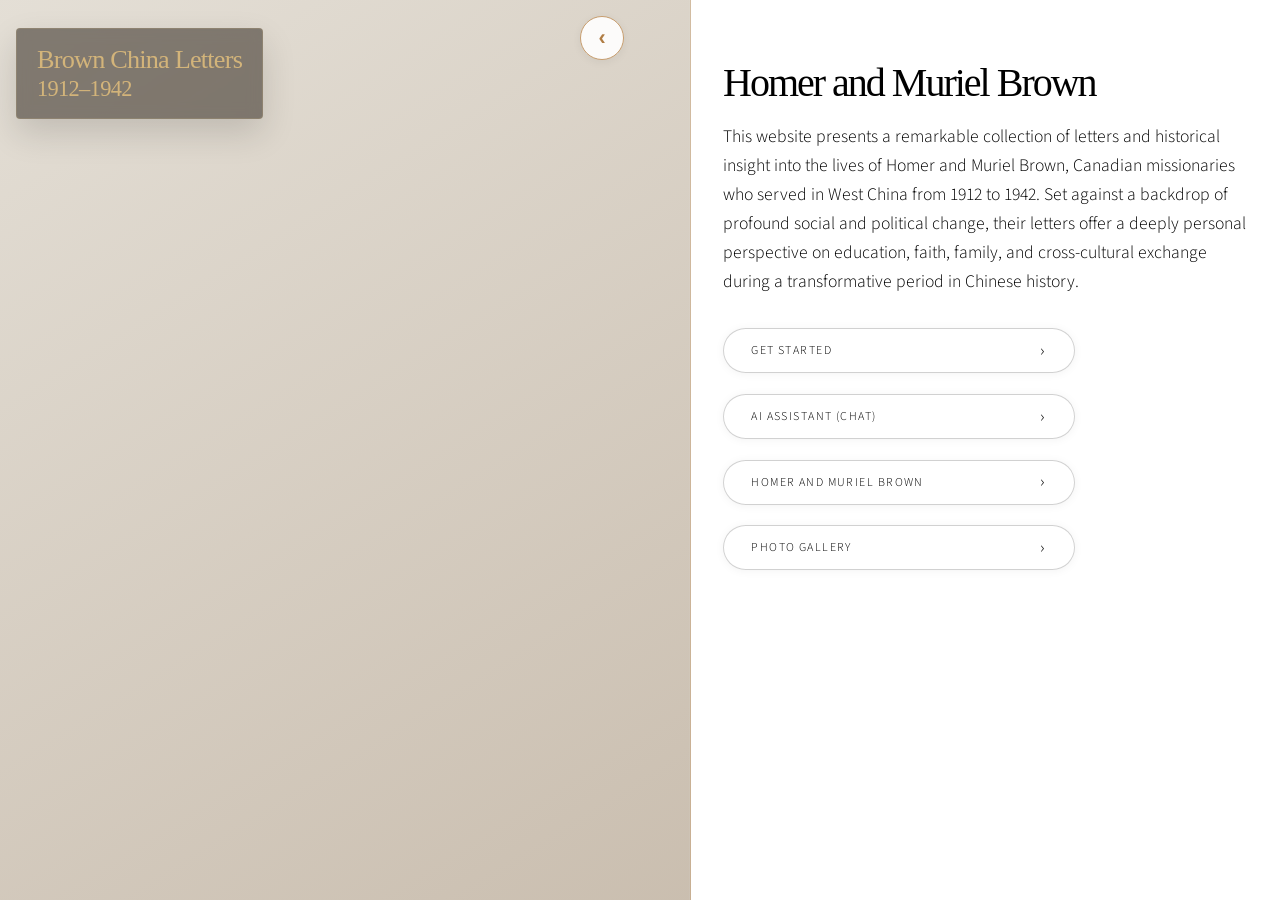
==== index.html @ e1f7e4e5 "Initial site layout and chat updates" ====
<!DOCTYPE HTML>
<!--
	Story by HTML5 UP
	html5up.net | @ajlkn
	Free for personal and commercial use under the CCA 3.0 license (html5up.net/license)
-->
<html>
	<head>
		<title>Story by HTML5 UP</title>
		<meta charset="utf-8" />
		<meta name="viewport" content="width=device-width, initial-scale=1, user-scalable=no" />
		<link rel="stylesheet" href="assets/css/main.css" />
		<noscript><link rel="stylesheet" href="assets/css/noscript.css" /></noscript>
	</head>
	<body class="is-preload shell-layout">

		<button type="button" class="shell-video-toggle" id="toggle-video-column" aria-expanded="true" title="Hide video panel" aria-label="Hide video panel">
			<span class="chevron" aria-hidden="true"></span>
		</button>

		<!-- Wrapper -->
			<div id="wrapper" class="divided">

				<!-- One: left = fixed video; right = iframe loads pages/*.html -->
					<section class="banner style1 orient-right content-align-left image-position-center fullscreen onload-image-fade-in onload-content-fade-right">
						<div class="content content-with-frame">
							<iframe
								class="content-pane"
								name="site-content"
								id="site-content"
								src="pages/story.html"
								title="Main content"
							></iframe>
						</div>
						<div class="image">
							<div class="hero-title-overlay" aria-label="Brown China Letters, 1912–1942">
								<div class="hero-title-line hero-title-line-1">Brown China Letters</div>
								<div class="hero-title-line hero-title-line-2">1912–1942</div>
							</div>
							<!-- Seamless loop: crossfade between two synced videos -->
							<video id="hero-banner-video-a" class="hero-banner-video is-active" preload="auto" autoplay muted playsinline webkit-playsinline poster="images/placeholder.svg" aria-label="Family photo animation">
								<source src="Smooth_Loop_Video_Generated.mp4" type="video/mp4" />
							</video>
							<video id="hero-banner-video-b" class="hero-banner-video" preload="auto" autoplay muted playsinline webkit-playsinline poster="images/placeholder.svg" aria-hidden="true" tabindex="-1">
								<source src="Smooth_Loop_Video_Generated.mp4" type="video/mp4" />
							</video>
						</div>
					</section>

			</div>

		<!-- Scripts -->
			<script src="assets/js/jquery.min.js"></script>
			<script src="assets/js/jquery.scrollex.min.js"></script>
			<script src="assets/js/jquery.scrolly.min.js"></script>
			<script src="assets/js/browser.min.js"></script>
			<script src="assets/js/breakpoints.min.js"></script>
			<script src="assets/js/util.js"></script>
			<script src="assets/js/main.js"></script>
			<script>
				(function () {
					var a = document.getElementById('hero-banner-video-a');
					var b = document.getElementById('hero-banner-video-b');
					if (!a || !b) return;

					a.muted = true;
					b.muted = true;

					// Crossfade window (seconds). Increase for softer blend.
					var XFADE = 0.85;
					var active = a;
					var standby = b;
					var swapping = false;

					function safePlay(v) {
						var p = v.play();
						if (p && typeof p.catch === 'function') p.catch(function () {});
					}

					function setActive(v) {
						a.classList.toggle('is-active', v === a);
						b.classList.toggle('is-active', v === b);
					}

					function maybeSwap() {
						if (swapping) return;
						if (!active.duration || !isFinite(active.duration)) return;
						var remaining = active.duration - active.currentTime;
						if (remaining > XFADE) return;

						swapping = true;

						// Start standby from 0 and fade it in over the end.
						try { standby.currentTime = 0; } catch (e) {}
						setActive(standby);
						safePlay(standby);

						// After crossfade, pause/reset old one and swap references.
						window.setTimeout(function () {
							try { active.pause(); } catch (e) {}
							try { active.currentTime = 0; } catch (e) {}
							var tmp = active;
							active = standby;
							standby = tmp;
							swapping = false;
						}, Math.max(0, XFADE * 1000));
					}

					function start() {
						// Ensure initial state
						setActive(active);
						safePlay(active);
					}

					active.addEventListener('timeupdate', maybeSwap);
					standby.addEventListener('timeupdate', maybeSwap);
					active.addEventListener('ended', maybeSwap);

					a.addEventListener('loadeddata', start);
					b.addEventListener('loadeddata', start);
					window.addEventListener('load', function () {
						window.setTimeout(start, 150);
					});
				})();

				(function () {
					var body = document.body;
					var btn = document.getElementById('toggle-video-column');
					if (!btn || !body.classList.contains('shell-layout')) return;

					function setCollapsed(collapsed) {
						body.classList.toggle('shell-video-collapsed', collapsed);
						btn.setAttribute('aria-expanded', collapsed ? 'false' : 'true');
						btn.title = collapsed ? 'Show video panel' : 'Hide video panel';
						btn.setAttribute('aria-label', btn.title);
						try {
							sessionStorage.setItem('shellVideoCollapsed', collapsed ? '1' : '0');
						} catch (e) {}
						var a = document.getElementById('hero-banner-video-a');
						var b = document.getElementById('hero-banner-video-b');
						if (collapsed) {
							if (a) a.pause();
							if (b) b.pause();
						} else {
							if (a) { var pa = a.play(); if (pa && typeof pa.catch === 'function') pa.catch(function () {}); }
							if (b) { var pb = b.play(); if (pb && typeof pb.catch === 'function') pb.catch(function () {}); }
						}
					}

					btn.addEventListener('click', function () {
						setCollapsed(!body.classList.contains('shell-video-collapsed'));
					});

					try {
						if (sessionStorage.getItem('shellVideoCollapsed') === '1') {
							setCollapsed(true);
						}
					} catch (e) {}
				})();
			</script>

	</body>
</html>
---- assets/css/main.css ----
@import url(fontawesome-all.min.css);
@import url("https://fonts.googleapis.com/css?family=Source+Sans+Pro:300,300i,400,400i");

/*
	Story by HTML5 UP
	html5up.net | @ajlkn
	Free for personal and commercial use under the CCA 3.0 license (html5up.net/license)
*/

html, body, div, span, applet, object,
iframe, h1, h2, h3, h4, h5, h6, p, blockquote,
pre, a, abbr, acronym, address, big, cite,
code, del, dfn, em, img, ins, kbd, q, s, samp,
small, strike, strong, sub, sup, tt, var, b,
u, i, center, dl, dt, dd, ol, ul, li, fieldset,
form, label, legend, table, caption, tbody,
tfoot, thead, tr, th, td, article, aside,
canvas, details, embed, figure, figcaption,
footer, header, hgroup, menu, nav, output, ruby,
section, summary, time, mark, audio, video {
	margin: 0;
	padding: 0;
	border: 0;
	font-size: 100%;
	font: inherit;
	vertical-align: baseline;}

article, aside, details, figcaption, figure,
footer, header, hgroup, menu, nav, section {
	display: block;}

body {
	line-height: 1;
}

ol, ul {
	list-style: none;
}

blockquote, q {
	quotes: none;
}

	blockquote:before, blockquote:after, q:before, q:after {
		content: '';
		content: none;
	}

table {
	border-collapse: collapse;
	border-spacing: 0;
}

body {
	-webkit-text-size-adjust: none;
}

mark {
	background-color: transparent;
	color: inherit;
}

input::-moz-focus-inner {
	border: 0;
	padding: 0;
}

input, select, textarea {
	-moz-appearance: none;
	-webkit-appearance: none;
	-ms-appearance: none;
	appearance: none;
}

/* Basic */

	@-ms-viewport {
		width: device-width;
	}

	body {
		-ms-overflow-style: scrollbar;
	}

	@media screen and (max-width: 480px) {

		html, body {
			min-width: 320px;
		}

	}

	html {
		box-sizing: border-box;
	}

	*, *:before, *:after {
		box-sizing: inherit;
	}

	body {
		background: #ffffff;
	}

		body.is-preload *, body.is-preload *:before, body.is-preload *:after {
			-moz-animation: none !important;
			-webkit-animation: none !important;
			-ms-animation: none !important;
			animation: none !important;
			-moz-transition: none !important;
			-webkit-transition: none !important;
			-ms-transition: none !important;
			transition: none !important;
		}

/* Type */

	html {
		font-size: 18pt;
	}

		@media screen and (max-width: 1680px) {

			html {
				font-size: 14pt;
			}

		}

		@media screen and (max-width: 1280px) {

			html {
				font-size: 12pt;
			}

		}

		@media screen and (max-width: 736px) {

			html {
				font-size: 11pt;
			}

		}

		@media screen and (max-width: 360px) {

			html {
				font-size: 10pt;
			}

		}

	body {
		background-color: #ffffff;
		color: #000000;
	}

	body, input, select, textarea {
		font-family: "Source Sans Pro", Helvetica, sans-serif;
		font-size: 1rem;
		font-weight: 300;
		line-height: 1.65;
	}

	a {
		-moz-transition: color 0.2s ease-in-out;
		-webkit-transition: color 0.2s ease-in-out;
		-ms-transition: color 0.2s ease-in-out;
		transition: color 0.2s ease-in-out;
		text-decoration: underline;
	}

		a:hover {
			text-decoration: none;
		}

	strong, b {
		font-weight: 400;
	}

	em, i {
		font-style: italic;
	}

	p {
		margin: 0 0 2rem 0;
	}

		p.major {
			font-size: 1.25rem;
		}

	h1, h2, h3, h4, h5, h6 {
		font-weight: 300;
		line-height: 1.375;
		letter-spacing: -0.05em;
		margin: 0 0 1rem 0;
	}

		h1 a, h2 a, h3 a, h4 a, h5 a, h6 a {
			color: inherit;
			text-decoration: none;
		}

	h1 {
		font-size: 3.5rem;
		line-height: 1.2;
	}

	h2 {
		font-size: 2.25rem;
	}

	h3 {
		font-size: 1.5rem;
	}

	h4 {
		font-size: 1.1rem;
	}

	h5 {
		font-size: 0.9rem;
	}

	h6 {
		font-size: 0.7rem;
	}

	sub {
		font-size: 0.8rem;
		position: relative;
		top: 0.5rem;
	}

	sup {
		font-size: 0.8rem;
		position: relative;
		top: -0.5rem;
	}

	blockquote {
		border-left: solid 4px;
		font-style: italic;
		margin: 0 0 2rem 0;
		padding: 0.5rem 0 0.5rem 2rem;
	}

	code {
		border-radius: 4px;
		font-family: "Courier New", monospace;
		font-size: 0.9em;
		margin: 0 0.25rem;
		padding: 0.25rem 0.325rem;
	}

	pre {
		-webkit-overflow-scrolling: touch;
		font-family: "Courier New", monospace;
		font-size: 0.9em;
		margin: 0 0 2rem 0;
	}

		pre code {
			display: block;
			line-height: 1.5;
			padding: 0.75rem 1rem;
			overflow-x: auto;
		}

	hr {
		border: 0;
		border-bottom: solid 1px;
		margin: 2.5rem 0;
	}

		hr.major {
			margin: 3.5rem 0;
		}

	.align-left {
		text-align: left;
	}

	.align-center {
		text-align: center;
	}

	.align-right {
		text-align: right;
	}

	@media screen and (max-width: 736px) {

		p.major {
			font-size: 1.1rem;
		}

		h1 {
			font-size: 2.5rem;
		}

		h2 {
			font-size: 2rem;
		}

		h3 {
			font-size: 1.25rem;
		}

		h4 {
			font-size: 1rem;
		}

	}

	input, select, textarea {
		color: #000000;
	}

	a {
		color: #000000;
	}

		a:hover {
			color: #47D3E5;
		}

	strong, b {
		color: #000000;
	}

	h1, h2, h3, h4, h5, h6 {
		color: #000000;
	}

	blockquote {
		border-left-color: rgba(0, 0, 0, 0.2);
	}

	code {
		background: rgba(0, 0, 0, 0.05);
		border-color: rgba(0, 0, 0, 0.2);
	}

	hr {
		border-bottom-color: rgba(0, 0, 0, 0.2);
	}

/* Row */

	.row {
		display: flex;
		flex-wrap: wrap;
		box-sizing: border-box;
		align-items: stretch;
	}

		.row > * {
			box-sizing: border-box;
		}

		.row.gtr-uniform > * > :last-child {
			margin-bottom: 0;
		}

		.row.aln-left {
			justify-content: flex-start;
		}

		.row.aln-center {
			justify-content: center;
		}

		.row.aln-right {
			justify-content: flex-end;
		}

		.row.aln-top {
			align-items: flex-start;
		}

		.row.aln-middle {
			align-items: center;
		}

		.row.aln-bottom {
			align-items: flex-end;
		}

		.row > .imp {
			order: -1;
		}

		.row > .col-1 {
			width: 8.33333%;
		}

		.row > .off-1 {
			margin-left: 8.33333%;
		}

		.row > .col-2 {
			width: 16.66667%;
		}

		.row > .off-2 {
			margin-left: 16.66667%;
		}

		.row > .col-3 {
			width: 25%;
		}

		.row > .off-3 {
			margin-left: 25%;
		}

		.row > .col-4 {
			width: 33.33333%;
		}

		.row > .off-4 {
			margin-left: 33.33333%;
		}

		.row > .col-5 {
			width: 41.66667%;
		}

		.row > .off-5 {
			margin-left: 41.66667%;
		}

		.row > .col-6 {
			width: 50%;
		}

		.row > .off-6 {
			margin-left: 50%;
		}

		.row > .col-7 {
			width: 58.33333%;
		}

		.row > .off-7 {
			margin-left: 58.33333%;
		}

		.row > .col-8 {
			width: 66.66667%;
		}

		.row > .off-8 {
			margin-left: 66.66667%;
		}

		.row > .col-9 {
			width: 75%;
		}

		.row > .off-9 {
			margin-left: 75%;
		}

		.row > .col-10 {
			width: 83.33333%;
		}

		.row > .off-10 {
			margin-left: 83.33333%;
		}

		.row > .col-11 {
			width: 91.66667%;
		}

		.row > .off-11 {
			margin-left: 91.66667%;
		}

		.row > .col-12 {
			width: 100%;
		}

		.row > .off-12 {
			margin-left: 100%;
		}

		.row.gtr-0 {
			margin-top: 0;
			margin-left: 0rem;
		}

			.row.gtr-0 > * {
				padding: 0 0 0 0rem;
			}

			.row.gtr-0.gtr-uniform {
				margin-top: 0rem;
			}

				.row.gtr-0.gtr-uniform > * {
					padding-top: 0rem;
				}

		.row.gtr-25 {
			margin-top: 0;
			margin-left: -0.5rem;
		}

			.row.gtr-25 > * {
				padding: 0 0 0 0.5rem;
			}

			.row.gtr-25.gtr-uniform {
				margin-top: -0.5rem;
			}

				.row.gtr-25.gtr-uniform > * {
					padding-top: 0.5rem;
				}

		.row.gtr-50 {
			margin-top: 0;
			margin-left: -1rem;
		}

			.row.gtr-50 > * {
				padding: 0 0 0 1rem;
			}

			.row.gtr-50.gtr-uniform {
				margin-top: -1rem;
			}

				.row.gtr-50.gtr-uniform > * {
					padding-top: 1rem;
				}

		.row {
			margin-top: 0;
			margin-left: -2rem;
		}

			.row > * {
				padding: 0 0 0 2rem;
			}

			.row.gtr-uniform {
				margin-top: -2rem;
			}

				.row.gtr-uniform > * {
					padding-top: 2rem;
				}

		.row.gtr-150 {
			margin-top: 0;
			margin-left: -3rem;
		}

			.row.gtr-150 > * {
				padding: 0 0 0 3rem;
			}

			.row.gtr-150.gtr-uniform {
				margin-top: -3rem;
			}

				.row.gtr-150.gtr-uniform > * {
					padding-top: 3rem;
				}

		.row.gtr-200 {
			margin-top: 0;
			margin-left: -4rem;
		}

			.row.gtr-200 > * {
				padding: 0 0 0 4rem;
			}

			.row.gtr-200.gtr-uniform {
				margin-top: -4rem;
			}

				.row.gtr-200.gtr-uniform > * {
					padding-top: 4rem;
				}

		@media screen and (max-width: 1680px) {

			.row {
				display: flex;
				flex-wrap: wrap;
				box-sizing: border-box;
				align-items: stretch;
			}

				.row > * {
					box-sizing: border-box;
				}

				.row.gtr-uniform > * > :last-child {
					margin-bottom: 0;
				}

				.row.aln-left {
					justify-content: flex-start;
				}

				.row.aln-center {
					justify-content: center;
				}

				.row.aln-right {
					justify-content: flex-end;
				}

				.row.aln-top {
					align-items: flex-start;
				}

				.row.aln-middle {
					align-items: center;
				}

				.row.aln-bottom {
					align-items: flex-end;
				}

				.row > .imp-xlarge {
					order: -1;
				}

				.row > .col-1-xlarge {
					width: 8.33333%;
				}

				.row > .off-1-xlarge {
					margin-left: 8.33333%;
				}

				.row > .col-2-xlarge {
					width: 16.66667%;
				}

				.row > .off-2-xlarge {
					margin-left: 16.66667%;
				}

				.row > .col-3-xlarge {
					width: 25%;
				}

				.row > .off-3-xlarge {
					margin-left: 25%;
				}

				.row > .col-4-xlarge {
					width: 33.33333%;
				}

				.row > .off-4-xlarge {
					margin-left: 33.33333%;
				}

				.row > .col-5-xlarge {
					width: 41.66667%;
				}

				.row > .off-5-xlarge {
					margin-left: 41.66667%;
				}

				.row > .col-6-xlarge {
					width: 50%;
				}

				.row > .off-6-xlarge {
					margin-left: 50%;
				}

				.row > .col-7-xlarge {
					width: 58.33333%;
				}

				.row > .off-7-xlarge {
					margin-left: 58.33333%;
				}

				.row > .col-8-xlarge {
					width: 66.66667%;
				}

				.row > .off-8-xlarge {
					margin-left: 66.66667%;
				}

				.row > .col-9-xlarge {
					width: 75%;
				}

				.row > .off-9-xlarge {
					margin-left: 75%;
				}

				.row > .col-10-xlarge {
					width: 83.33333%;
				}

				.row > .off-10-xlarge {
					margin-left: 83.33333%;
				}

				.row > .col-11-xlarge {
					width: 91.66667%;
				}

				.row > .off-11-xlarge {
					margin-left: 91.66667%;
				}

				.row > .col-12-xlarge {
					width: 100%;
				}

				.row > .off-12-xlarge {
					margin-left: 100%;
				}

				.row.gtr-0 {
					margin-top: 0;
					margin-left: 0rem;
				}

					.row.gtr-0 > * {
						padding: 0 0 0 0rem;
					}

					.row.gtr-0.gtr-uniform {
						margin-top: 0rem;
					}

						.row.gtr-0.gtr-uniform > * {
							padding-top: 0rem;
						}

				.row.gtr-25 {
					margin-top: 0;
					margin-left: -0.5rem;
				}

					.row.gtr-25 > * {
						padding: 0 0 0 0.5rem;
					}

					.row.gtr-25.gtr-uniform {
						margin-top: -0.5rem;
					}

						.row.gtr-25.gtr-uniform > * {
							padding-top: 0.5rem;
						}

				.row.gtr-50 {
					margin-top: 0;
					margin-left: -1rem;
				}

					.row.gtr-50 > * {
						padding: 0 0 0 1rem;
					}

					.row.gtr-50.gtr-uniform {
						margin-top: -1rem;
					}

						.row.gtr-50.gtr-uniform > * {
							padding-top: 1rem;
						}

				.row {
					margin-top: 0;
					margin-left: -2rem;
				}

					.row > * {
						padding: 0 0 0 2rem;
					}

					.row.gtr-uniform {
						margin-top: -2rem;
					}

						.row.gtr-uniform > * {
							padding-top: 2rem;
						}

				.row.gtr-150 {
					margin-top: 0;
					margin-left: -3rem;
				}

					.row.gtr-150 > * {
						padding: 0 0 0 3rem;
					}

					.row.gtr-150.gtr-uniform {
						margin-top: -3rem;
					}

						.row.gtr-150.gtr-uniform > * {
							padding-top: 3rem;
						}

				.row.gtr-200 {
					margin-top: 0;
					margin-left: -4rem;
				}

					.row.gtr-200 > * {
						padding: 0 0 0 4rem;
					}

					.row.gtr-200.gtr-uniform {
						margin-top: -4rem;
					}

						.row.gtr-200.gtr-uniform > * {
							padding-top: 4rem;
						}

		}

		@media screen and (max-width: 1280px) {

			.row {
				display: flex;
				flex-wrap: wrap;
				box-sizing: border-box;
				align-items: stretch;
			}

				.row > * {
					box-sizing: border-box;
				}

				.row.gtr-uniform > * > :last-child {
					margin-bottom: 0;
				}

				.row.aln-left {
					justify-content: flex-start;
				}

				.row.aln-center {
					justify-content: center;
				}

				.row.aln-right {
					justify-content: flex-end;
				}

				.row.aln-top {
					align-items: flex-start;
				}

				.row.aln-middle {
					align-items: center;
				}

				.row.aln-bottom {
					align-items: flex-end;
				}

				.row > .imp-large {
					order: -1;
				}

				.row > .col-1-large {
					width: 8.33333%;
				}

				.row > .off-1-large {
					margin-left: 8.33333%;
				}

				.row > .col-2-large {
					width: 16.66667%;
				}

				.row > .off-2-large {
					margin-left: 16.66667%;
				}

				.row > .col-3-large {
					width: 25%;
				}

				.row > .off-3-large {
					margin-left: 25%;
				}

				.row > .col-4-large {
					width: 33.33333%;
				}

				.row > .off-4-large {
					margin-left: 33.33333%;
				}

				.row > .col-5-large {
					width: 41.66667%;
				}

				.row > .off-5-large {
					margin-left: 41.66667%;
				}

				.row > .col-6-large {
					width: 50%;
				}

				.row > .off-6-large {
					margin-left: 50%;
				}

				.row > .col-7-large {
					width: 58.33333%;
				}

				.row > .off-7-large {
					margin-left: 58.33333%;
				}

				.row > .col-8-large {
					width: 66.66667%;
				}

				.row > .off-8-large {
					margin-left: 66.66667%;
				}

				.row > .col-9-large {
					width: 75%;
				}

				.row > .off-9-large {
					margin-left: 75%;
				}

				.row > .col-10-large {
					width: 83.33333%;
				}

				.row > .off-10-large {
					margin-left: 83.33333%;
				}

				.row > .col-11-large {
					width: 91.66667%;
				}

				.row > .off-11-large {
					margin-left: 91.66667%;
				}

				.row > .col-12-large {
					width: 100%;
				}

				.row > .off-12-large {
					margin-left: 100%;
				}

				.row.gtr-0 {
					margin-top: 0;
					margin-left: 0rem;
				}

					.row.gtr-0 > * {
						padding: 0 0 0 0rem;
					}

					.row.gtr-0.gtr-uniform {
						margin-top: 0rem;
					}

						.row.gtr-0.gtr-uniform > * {
							padding-top: 0rem;
						}

				.row.gtr-25 {
					margin-top: 0;
					margin-left: -0.5rem;
				}

					.row.gtr-25 > * {
						padding: 0 0 0 0.5rem;
					}

					.row.gtr-25.gtr-uniform {
						margin-top: -0.5rem;
					}

						.row.gtr-25.gtr-uniform > * {
							padding-top: 0.5rem;
						}

				.row.gtr-50 {
					margin-top: 0;
					margin-left: -1rem;
				}

					.row.gtr-50 > * {
						padding: 0 0 0 1rem;
					}

					.row.gtr-50.gtr-uniform {
						margin-top: -1rem;
					}

						.row.gtr-50.gtr-uniform > * {
							padding-top: 1rem;
						}

				.row {
					margin-top: 0;
					margin-left: -2rem;
				}

					.row > * {
						padding: 0 0 0 2rem;
					}

					.row.gtr-uniform {
						margin-top: -2rem;
					}

						.row.gtr-uniform > * {
							padding-top: 2rem;
						}

				.row.gtr-150 {
					margin-top: 0;
					margin-left: -3rem;
				}

					.row.gtr-150 > * {
						padding: 0 0 0 3rem;
					}

					.row.gtr-150.gtr-uniform {
						margin-top: -3rem;
					}

						.row.gtr-150.gtr-uniform > * {
							padding-top: 3rem;
						}

				.row.gtr-200 {
					margin-top: 0;
					margin-left: -4rem;
				}

					.row.gtr-200 > * {
						padding: 0 0 0 4rem;
					}

					.row.gtr-200.gtr-uniform {
						margin-top: -4rem;
					}

						.row.gtr-200.gtr-uniform > * {
							padding-top: 4rem;
						}

		}

		@media screen and (max-width: 980px) {

			.row {
				display: flex;
				flex-wrap: wrap;
				box-sizing: border-box;
				align-items: stretch;
			}

				.row > * {
					box-sizing: border-box;
				}

				.row.gtr-uniform > * > :last-child {
					margin-bottom: 0;
				}

				.row.aln-left {
					justify-content: flex-start;
				}

				.row.aln-center {
					justify-content: center;
				}

				.row.aln-right {
					justify-content: flex-end;
				}

				.row.aln-top {
					align-items: flex-start;
				}

				.row.aln-middle {
					align-items: center;
				}

				.row.aln-bottom {
					align-items: flex-end;
				}

				.row > .imp-medium {
					order: -1;
				}

				.row > .col-1-medium {
					width: 8.33333%;
				}

				.row > .off-1-medium {
					margin-left: 8.33333%;
				}

				.row > .col-2-medium {
					width: 16.66667%;
				}

				.row > .off-2-medium {
					margin-left: 16.66667%;
				}

				.row > .col-3-medium {
					width: 25%;
				}

				.row > .off-3-medium {
					margin-left: 25%;
				}

				.row > .col-4-medium {
					width: 33.33333%;
				}

				.row > .off-4-medium {
					margin-left: 33.33333%;
				}

				.row > .col-5-medium {
					width: 41.66667%;
				}

				.row > .off-5-medium {
					margin-left: 41.66667%;
				}

				.row > .col-6-medium {
					width: 50%;
				}

				.row > .off-6-medium {
					margin-left: 50%;
				}

				.row > .col-7-medium {
					width: 58.33333%;
				}

				.row > .off-7-medium {
					margin-left: 58.33333%;
				}

				.row > .col-8-medium {
					width: 66.66667%;
				}

				.row > .off-8-medium {
					margin-left: 66.66667%;
				}

				.row > .col-9-medium {
					width: 75%;
				}

				.row > .off-9-medium {
					margin-left: 75%;
				}

				.row > .col-10-medium {
					width: 83.33333%;
				}

				.row > .off-10-medium {
					margin-left: 83.33333%;
				}

				.row > .col-11-medium {
					width: 91.66667%;
				}

				.row > .off-11-medium {
					margin-left: 91.66667%;
				}

				.row > .col-12-medium {
					width: 100%;
				}

				.row > .off-12-medium {
					margin-left: 100%;
				}

				.row.gtr-0 {
					margin-top: 0;
					margin-left: 0rem;
				}

					.row.gtr-0 > * {
						padding: 0 0 0 0rem;
					}

					.row.gtr-0.gtr-uniform {
						margin-top: 0rem;
					}

						.row.gtr-0.gtr-uniform > * {
							padding-top: 0rem;
						}

				.row.gtr-25 {
					margin-top: 0;
					margin-left: -0.5rem;
				}

					.row.gtr-25 > * {
						padding: 0 0 0 0.5rem;
					}

					.row.gtr-25.gtr-uniform {
						margin-top: -0.5rem;
					}

						.row.gtr-25.gtr-uniform > * {
							padding-top: 0.5rem;
						}

				.row.gtr-50 {
					margin-top: 0;
					margin-left: -1rem;
				}

					.row.gtr-50 > * {
						padding: 0 0 0 1rem;
					}

					.row.gtr-50.gtr-uniform {
						margin-top: -1rem;
					}

						.row.gtr-50.gtr-uniform > * {
							padding-top: 1rem;
						}

				.row {
					margin-top: 0;
					margin-left: -2rem;
				}

					.row > * {
						padding: 0 0 0 2rem;
					}

					.row.gtr-uniform {
						margin-top: -2rem;
					}

						.row.gtr-uniform > * {
							padding-top: 2rem;
						}

				.row.gtr-150 {
					margin-top: 0;
					margin-left: -3rem;
				}

					.row.gtr-150 > * {
						padding: 0 0 0 3rem;
					}

					.row.gtr-150.gtr-uniform {
						margin-top: -3rem;
					}

						.row.gtr-150.gtr-uniform > * {
							padding-top: 3rem;
						}

				.row.gtr-200 {
					margin-top: 0;
					margin-left: -4rem;
				}

					.row.gtr-200 > * {
						padding: 0 0 0 4rem;
					}

					.row.gtr-200.gtr-uniform {
						margin-top: -4rem;
					}

						.row.gtr-200.gtr-uniform > * {
							padding-top: 4rem;
						}

		}

		@media screen and (max-width: 736px) {

			.row {
				display: flex;
				flex-wrap: wrap;
				box-sizing: border-box;
				align-items: stretch;
			}

				.row > * {
					box-sizing: border-box;
				}

				.row.gtr-uniform > * > :last-child {
					margin-bottom: 0;
				}

				.row.aln-left {
					justify-content: flex-start;
				}

				.row.aln-center {
					justify-content: center;
				}

				.row.aln-right {
					justify-content: flex-end;
				}

				.row.aln-top {
					align-items: flex-start;
				}

				.row.aln-middle {
					align-items: center;
				}

				.row.aln-bottom {
					align-items: flex-end;
				}

				.row > .imp-small {
					order: -1;
				}

				.row > .col-1-small {
					width: 8.33333%;
				}

				.row > .off-1-small {
					margin-left: 8.33333%;
				}

				.row > .col-2-small {
					width: 16.66667%;
				}

				.row > .off-2-small {
					margin-left: 16.66667%;
				}

				.row > .col-3-small {
					width: 25%;
				}

				.row > .off-3-small {
					margin-left: 25%;
				}

				.row > .col-4-small {
					width: 33.33333%;
				}

				.row > .off-4-small {
					margin-left: 33.33333%;
				}

				.row > .col-5-small {
					width: 41.66667%;
				}

				.row > .off-5-small {
					margin-left: 41.66667%;
				}

				.row > .col-6-small {
					width: 50%;
				}

				.row > .off-6-small {
					margin-left: 50%;
				}

				.row > .col-7-small {
					width: 58.33333%;
				}

				.row > .off-7-small {
					margin-left: 58.33333%;
				}

				.row > .col-8-small {
					width: 66.66667%;
				}

				.row > .off-8-small {
					margin-left: 66.66667%;
				}

				.row > .col-9-small {
					width: 75%;
				}

				.row > .off-9-small {
					margin-left: 75%;
				}

				.row > .col-10-small {
					width: 83.33333%;
				}

				.row > .off-10-small {
					margin-left: 83.33333%;
				}

				.row > .col-11-small {
					width: 91.66667%;
				}

				.row > .off-11-small {
					margin-left: 91.66667%;
				}

				.row > .col-12-small {
					width: 100%;
				}

				.row > .off-12-small {
					margin-left: 100%;
				}

				.row.gtr-0 {
					margin-top: 0;
					margin-left: 0rem;
				}

					.row.gtr-0 > * {
						padding: 0 0 0 0rem;
					}

					.row.gtr-0.gtr-uniform {
						margin-top: 0rem;
					}

						.row.gtr-0.gtr-uniform > * {
							padding-top: 0rem;
						}

				.row.gtr-25 {
					margin-top: 0;
					margin-left: -0.5rem;
				}

					.row.gtr-25 > * {
						padding: 0 0 0 0.5rem;
					}

					.row.gtr-25.gtr-uniform {
						margin-top: -0.5rem;
					}

						.row.gtr-25.gtr-uniform > * {
							padding-top: 0.5rem;
						}

				.row.gtr-50 {
					margin-top: 0;
					margin-left: -1rem;
				}

					.row.gtr-50 > * {
						padding: 0 0 0 1rem;
					}

					.row.gtr-50.gtr-uniform {
						margin-top: -1rem;
					}

						.row.gtr-50.gtr-uniform > * {
							padding-top: 1rem;
						}

				.row {
					margin-top: 0;
					margin-left: -2rem;
				}

					.row > * {
						padding: 0 0 0 2rem;
					}

					.row.gtr-uniform {
						margin-top: -2rem;
					}

						.row.gtr-uniform > * {
							padding-top: 2rem;
						}

				.row.gtr-150 {
					margin-top: 0;
					margin-left: -3rem;
				}

					.row.gtr-150 > * {
						padding: 0 0 0 3rem;
					}

					.row.gtr-150.gtr-uniform {
						margin-top: -3rem;
					}

						.row.gtr-150.gtr-uniform > * {
							padding-top: 3rem;
						}

				.row.gtr-200 {
					margin-top: 0;
					margin-left: -4rem;
				}

					.row.gtr-200 > * {
						padding: 0 0 0 4rem;
					}

					.row.gtr-200.gtr-uniform {
						margin-top: -4rem;
					}

						.row.gtr-200.gtr-uniform > * {
							padding-top: 4rem;
						}

		}

		@media screen and (max-width: 480px) {

			.row {
				display: flex;
				flex-wrap: wrap;
				box-sizing: border-box;
				align-items: stretch;
			}

				.row > * {
					box-sizing: border-box;
				}

				.row.gtr-uniform > * > :last-child {
					margin-bottom: 0;
				}

				.row.aln-left {
					justify-content: flex-start;
				}

				.row.aln-center {
					justify-content: center;
				}

				.row.aln-right {
					justify-content: flex-end;
				}

				.row.aln-top {
					align-items: flex-start;
				}

				.row.aln-middle {
					align-items: center;
				}

				.row.aln-bottom {
					align-items: flex-end;
				}

				.row > .imp-xsmall {
					order: -1;
				}

				.row > .col-1-xsmall {
					width: 8.33333%;
				}

				.row > .off-1-xsmall {
					margin-left: 8.33333%;
				}

				.row > .col-2-xsmall {
					width: 16.66667%;
				}

				.row > .off-2-xsmall {
					margin-left: 16.66667%;
				}

				.row > .col-3-xsmall {
					width: 25%;
				}

				.row > .off-3-xsmall {
					margin-left: 25%;
				}

				.row > .col-4-xsmall {
					width: 33.33333%;
				}

				.row > .off-4-xsmall {
					margin-left: 33.33333%;
				}

				.row > .col-5-xsmall {
					width: 41.66667%;
				}

				.row > .off-5-xsmall {
					margin-left: 41.66667%;
				}

				.row > .col-6-xsmall {
					width: 50%;
				}

				.row > .off-6-xsmall {
					margin-left: 50%;
				}

				.row > .col-7-xsmall {
					width: 58.33333%;
				}

				.row > .off-7-xsmall {
					margin-left: 58.33333%;
				}

				.row > .col-8-xsmall {
					width: 66.66667%;
				}

				.row > .off-8-xsmall {
					margin-left: 66.66667%;
				}

				.row > .col-9-xsmall {
					width: 75%;
				}

				.row > .off-9-xsmall {
					margin-left: 75%;
				}

				.row > .col-10-xsmall {
					width: 83.33333%;
				}

				.row > .off-10-xsmall {
					margin-left: 83.33333%;
				}

				.row > .col-11-xsmall {
					width: 91.66667%;
				}

				.row > .off-11-xsmall {
					margin-left: 91.66667%;
				}

				.row > .col-12-xsmall {
					width: 100%;
				}

				.row > .off-12-xsmall {
					margin-left: 100%;
				}

				.row.gtr-0 {
					margin-top: 0;
					margin-left: 0rem;
				}

					.row.gtr-0 > * {
						padding: 0 0 0 0rem;
					}

					.row.gtr-0.gtr-uniform {
						margin-top: 0rem;
					}

						.row.gtr-0.gtr-uniform > * {
							padding-top: 0rem;
						}

				.row.gtr-25 {
					margin-top: 0;
					margin-left: -0.5rem;
				}

					.row.gtr-25 > * {
						padding: 0 0 0 0.5rem;
					}

					.row.gtr-25.gtr-uniform {
						margin-top: -0.5rem;
					}

						.row.gtr-25.gtr-uniform > * {
							padding-top: 0.5rem;
						}

				.row.gtr-50 {
					margin-top: 0;
					margin-left: -1rem;
				}

					.row.gtr-50 > * {
						padding: 0 0 0 1rem;
					}

					.row.gtr-50.gtr-uniform {
						margin-top: -1rem;
					}

						.row.gtr-50.gtr-uniform > * {
							padding-top: 1rem;
						}

				.row {
					margin-top: 0;
					margin-left: -2rem;
				}

					.row > * {
						padding: 0 0 0 2rem;
					}

					.row.gtr-uniform {
						margin-top: -2rem;
					}

						.row.gtr-uniform > * {
							padding-top: 2rem;
						}

				.row.gtr-150 {
					margin-top: 0;
					margin-left: -3rem;
				}

					.row.gtr-150 > * {
						padding: 0 0 0 3rem;
					}

					.row.gtr-150.gtr-uniform {
						margin-top: -3rem;
					}

						.row.gtr-150.gtr-uniform > * {
							padding-top: 3rem;
						}

				.row.gtr-200 {
					margin-top: 0;
					margin-left: -4rem;
				}

					.row.gtr-200 > * {
						padding: 0 0 0 4rem;
					}

					.row.gtr-200.gtr-uniform {
						margin-top: -4rem;
					}

						.row.gtr-200.gtr-uniform > * {
							padding-top: 4rem;
						}

		}

		@media screen and (max-width: 360px) {

			.row {
				display: flex;
				flex-wrap: wrap;
				box-sizing: border-box;
				align-items: stretch;
			}

				.row > * {
					box-sizing: border-box;
				}

				.row.gtr-uniform > * > :last-child {
					margin-bottom: 0;
				}

				.row.aln-left {
					justify-content: flex-start;
				}

				.row.aln-center {
					justify-content: center;
				}

				.row.aln-right {
					justify-content: flex-end;
				}

				.row.aln-top {
					align-items: flex-start;
				}

				.row.aln-middle {
					align-items: center;
				}

				.row.aln-bottom {
					align-items: flex-end;
				}

				.row > .imp-xxsmall {
					order: -1;
				}

				.row > .col-1-xxsmall {
					width: 8.33333%;
				}

				.row > .off-1-xxsmall {
					margin-left: 8.33333%;
				}

				.row > .col-2-xxsmall {
					width: 16.66667%;
				}

				.row > .off-2-xxsmall {
					margin-left: 16.66667%;
				}

				.row > .col-3-xxsmall {
					width: 25%;
				}

				.row > .off-3-xxsmall {
					margin-left: 25%;
				}

				.row > .col-4-xxsmall {
					width: 33.33333%;
				}

				.row > .off-4-xxsmall {
					margin-left: 33.33333%;
				}

				.row > .col-5-xxsmall {
					width: 41.66667%;
				}

				.row > .off-5-xxsmall {
					margin-left: 41.66667%;
				}

				.row > .col-6-xxsmall {
					width: 50%;
				}

				.row > .off-6-xxsmall {
					margin-left: 50%;
				}

				.row > .col-7-xxsmall {
					width: 58.33333%;
				}

				.row > .off-7-xxsmall {
					margin-left: 58.33333%;
				}

				.row > .col-8-xxsmall {
					width: 66.66667%;
				}

				.row > .off-8-xxsmall {
					margin-left: 66.66667%;
				}

				.row > .col-9-xxsmall {
					width: 75%;
				}

				.row > .off-9-xxsmall {
					margin-left: 75%;
				}

				.row > .col-10-xxsmall {
					width: 83.33333%;
				}

				.row > .off-10-xxsmall {
					margin-left: 83.33333%;
				}

				.row > .col-11-xxsmall {
					width: 91.66667%;
				}

				.row > .off-11-xxsmall {
					margin-left: 91.66667%;
				}

				.row > .col-12-xxsmall {
					width: 100%;
				}

				.row > .off-12-xxsmall {
					margin-left: 100%;
				}

				.row.gtr-0 {
					margin-top: 0;
					margin-left: 0rem;
				}

					.row.gtr-0 > * {
						padding: 0 0 0 0rem;
					}

					.row.gtr-0.gtr-uniform {
						margin-top: 0rem;
					}

						.row.gtr-0.gtr-uniform > * {
							padding-top: 0rem;
						}

				.row.gtr-25 {
					margin-top: 0;
					margin-left: -0.5rem;
				}

					.row.gtr-25 > * {
						padding: 0 0 0 0.5rem;
					}

					.row.gtr-25.gtr-uniform {
						margin-top: -0.5rem;
					}

						.row.gtr-25.gtr-uniform > * {
							padding-top: 0.5rem;
						}

				.row.gtr-50 {
					margin-top: 0;
					margin-left: -1rem;
				}

					.row.gtr-50 > * {
						padding: 0 0 0 1rem;
					}

					.row.gtr-50.gtr-uniform {
						margin-top: -1rem;
					}

						.row.gtr-50.gtr-uniform > * {
							padding-top: 1rem;
						}

				.row {
					margin-top: 0;
					margin-left: -2rem;
				}

					.row > * {
						padding: 0 0 0 2rem;
					}

					.row.gtr-uniform {
						margin-top: -2rem;
					}

						.row.gtr-uniform > * {
							padding-top: 2rem;
						}

				.row.gtr-150 {
					margin-top: 0;
					margin-left: -3rem;
				}

					.row.gtr-150 > * {
						padding: 0 0 0 3rem;
					}

					.row.gtr-150.gtr-uniform {
						margin-top: -3rem;
					}

						.row.gtr-150.gtr-uniform > * {
							padding-top: 3rem;
						}

				.row.gtr-200 {
					margin-top: 0;
					margin-left: -4rem;
				}

					.row.gtr-200 > * {
						padding: 0 0 0 4rem;
					}

					.row.gtr-200.gtr-uniform {
						margin-top: -4rem;
					}

						.row.gtr-200.gtr-uniform > * {
							padding-top: 4rem;
						}

		}

/* Box */

	.box {
		border-radius: 4px;
		border: solid 1px;
		margin-bottom: 2rem;
		padding: 1.5rem;
	}

		.box > :last-child,
		.box > :last-child > :last-child,
		.box > :last-child > :last-child > :last-child {
			margin-bottom: 0;
		}

		.box.alt {
			border: 0;
			border-radius: 0;
			padding: 0;
		}

	.box {
		border-color: rgba(0, 0, 0, 0.2);
	}

/* Button */

	input[type="submit"],
	input[type="reset"],
	input[type="button"],
	button,
	.button {
		-moz-appearance: none;
		-webkit-appearance: none;
		-ms-appearance: none;
		appearance: none;
		-moz-transition: background-color 0.2s ease-in-out, box-shadow 0.2s ease-in-out, color 0.2s ease-in-out;
		-webkit-transition: background-color 0.2s ease-in-out, box-shadow 0.2s ease-in-out, color 0.2s ease-in-out;
		-ms-transition: background-color 0.2s ease-in-out, box-shadow 0.2s ease-in-out, color 0.2s ease-in-out;
		transition: background-color 0.2s ease-in-out, box-shadow 0.2s ease-in-out, color 0.2s ease-in-out;
		border: 0;
		cursor: pointer;
		display: inline-block;
		font-weight: 400;
		letter-spacing: 0.125em;
		text-align: center;
		text-decoration: none;
		text-transform: uppercase;
		white-space: nowrap;
		font-size: 0.75rem;
		max-width: 20rem;
		height: 3.75em;
		line-height: 3.75em;
		border-radius: 3.75em;
		padding: 0 2.5em;
		text-overflow: ellipsis;
		overflow: hidden;
	}

		input[type="submit"].icon:before,
		input[type="reset"].icon:before,
		input[type="button"].icon:before,
		button.icon:before,
		.button.icon:before {
			margin-right: 0.5rem;
		}

		input[type="submit"].fit,
		input[type="reset"].fit,
		input[type="button"].fit,
		button.fit,
		.button.fit {
			width: 100%;
		}

		input[type="submit"].small,
		input[type="reset"].small,
		input[type="button"].small,
		button.small,
		.button.small {
			font-size: 0.6rem;
			height: 3.325em;
			line-height: 3.325em;
			border-radius: 3.325em;
			padding: 0 2em;
		}

		input[type="submit"].large,
		input[type="reset"].large,
		input[type="button"].large,
		button.large,
		.button.large {
			font-size: 0.8rem;
			height: 4em;
			line-height: 4em;
			border-radius: 4em;
			padding: 0 3em;
		}

		input[type="submit"].wide,
		input[type="reset"].wide,
		input[type="button"].wide,
		button.wide,
		.button.wide {
			min-width: 14em;
		}

		input[type="submit"].disabled, input[type="submit"]:disabled,
		input[type="reset"].disabled,
		input[type="reset"]:disabled,
		input[type="button"].disabled,
		input[type="button"]:disabled,
		button.disabled,
		button:disabled,
		.button.disabled,
		.button:disabled {
			pointer-events: none;
			opacity: 0.25;
		}

	input[type="submit"],
	input[type="reset"],
	input[type="button"],
	button,
	.button {
		background-color: transparent;
		box-shadow: inset 0 0 0 1px rgba(0, 0, 0, 0.2);
		color: #000000 !important;
	}

		input[type="submit"]:hover,
		input[type="reset"]:hover,
		input[type="button"]:hover,
		button:hover,
		.button:hover {
			box-shadow: inset 0 0 0 1px #47D3E5;
			color: #47D3E5 !important;
		}

		input[type="submit"]:active,
		input[type="reset"]:active,
		input[type="button"]:active,
		button:active,
		.button:active {
			background-color: rgba(71, 211, 229, 0.2);
			box-shadow: inset 0 0 0 1px #47D3E5;
			color: #47D3E5 !important;
		}

		input[type="submit"].primary,
		input[type="reset"].primary,
		input[type="button"].primary,
		button.primary,
		.button.primary {
			background-color: #000000;
			box-shadow: none;
			color: #ffffff !important;
		}

			input[type="submit"].primary:hover,
			input[type="reset"].primary:hover,
			input[type="button"].primary:hover,
			button.primary:hover,
			.button.primary:hover {
				background-color: #47D3E5;
			}

			input[type="submit"].primary:active,
			input[type="reset"].primary:active,
			input[type="button"].primary:active,
			button.primary:active,
			.button.primary:active {
				background-color: #1ebdd1;
			}

/* Form */

	form {
		margin: 0 0 2rem 0;
	}

		form > :last-child {
			margin-bottom: 0;
		}

		form > .fields {
			display: -moz-flex;
			display: -webkit-flex;
			display: -ms-flex;
			display: flex;
			-moz-flex-wrap: wrap;
			-webkit-flex-wrap: wrap;
			-ms-flex-wrap: wrap;
			flex-wrap: wrap;
			width: calc(100% + 3rem);
			margin: -1.5rem 0 2rem -1.5rem;
		}

			form > .fields > .field {
				-moz-flex-grow: 0;
				-webkit-flex-grow: 0;
				-ms-flex-grow: 0;
				flex-grow: 0;
				-moz-flex-shrink: 0;
				-webkit-flex-shrink: 0;
				-ms-flex-shrink: 0;
				flex-shrink: 0;
				padding: 1.5rem 0 0 1.5rem;
				width: calc(100% - 1.5rem);
			}

				form > .fields > .field.half {
					width: calc(50% - 0.75rem);
				}

				form > .fields > .field.third {
					width: calc(100%/3 - 0.5rem);
				}

				form > .fields > .field.quarter {
					width: calc(25% - 0.375rem);
				}

		@media screen and (max-width: 480px) {

			form > .fields {
				width: calc(100% + 3rem);
				margin: -1.5rem 0 2rem -1.5rem;
			}

				form > .fields > .field {
					padding: 1.5rem 0 0 1.5rem;
					width: calc(100% - 1.5rem);
				}

					form > .fields > .field.half {
						width: calc(100% - 1.5rem);
					}

					form > .fields > .field.third {
						width: calc(100% - 1.5rem);
					}

					form > .fields > .field.quarter {
						width: calc(100% - 1.5rem);
					}

		}

	label {
		display: block;
		font-size: 0.9rem;
		font-weight: 400;
		margin: 0 0 1rem 0;
	}

	input[type="text"],
	input[type="password"],
	input[type="email"],
	input[type="tel"],
	input[type="search"],
	input[type="url"],
	select,
	textarea {
		-moz-appearance: none;
		-webkit-appearance: none;
		-ms-appearance: none;
		appearance: none;
		background-color: transparent;
		border-radius: 4px;
		border: none;
		border: solid 1px;
		color: inherit;
		display: block;
		outline: 0;
		padding: 0 0.825rem;
		text-decoration: none;
		width: 100%;
	}

		input[type="text"]:invalid,
		input[type="password"]:invalid,
		input[type="email"]:invalid,
		input[type="tel"]:invalid,
		input[type="search"]:invalid,
		input[type="url"]:invalid,
		select:invalid,
		textarea:invalid {
			box-shadow: none;
		}

	select {
		background-size: 1.25rem;
		background-repeat: no-repeat;
		background-position: calc(100% - 1rem) center;
		height: 2.75rem;
		padding-right: 2.75rem;
		text-overflow: ellipsis;
	}

		select:focus::-ms-value {
			background-color: transparent;
		}

		select::-ms-expand {
			display: none;
		}

	input[type="text"],
	input[type="password"],
	input[type="email"],
	input[type="tel"],
	input[type="search"],
	input[type="url"],
	select {
		height: 2.75rem;
	}

	textarea {
		padding: 0.75rem 1rem;
	}

	input[type="checkbox"],
	input[type="radio"] {
		-moz-appearance: none;
		-webkit-appearance: none;
		-ms-appearance: none;
		appearance: none;
		display: block;
		float: left;
		margin-right: -2rem;
		opacity: 0;
		width: 1rem;
		z-index: -1;
	}

		input[type="checkbox"] + label,
		input[type="radio"] + label {
			text-decoration: none;
			-moz-user-select: none;
			-webkit-user-select: none;
			-ms-user-select: none;
			user-select: none;
			cursor: pointer;
			display: inline-block;
			font-size: 1rem;
			font-weight: 300;
			padding-left: 2.4rem;
			padding-right: 0.75rem;
			position: relative;
			margin-bottom: 0;
		}

			input[type="checkbox"] + label:before,
			input[type="radio"] + label:before {
				-moz-osx-font-smoothing: grayscale;
				-webkit-font-smoothing: antialiased;
				display: inline-block;
				font-style: normal;
				font-variant: normal;
				text-rendering: auto;
				line-height: 1;
				text-transform: none !important;
				font-family: 'Font Awesome 5 Free';
				font-weight: 900;
			}

			input[type="checkbox"] + label:before,
			input[type="radio"] + label:before {
				border-radius: 4px;
				border: solid 1px;
				content: '';
				display: inline-block;
				font-size: 0.8rem;
				height: 1.65rem;
				left: 0;
				line-height: 1.65rem;
				position: absolute;
				text-align: center;
				top: 0;
				width: 1.65rem;
			}

		input[type="checkbox"]:checked + label:before,
		input[type="radio"]:checked + label:before {
			content: '\f00c';
		}

	input[type="checkbox"] + label:before {
		border-radius: 4px;
	}

	input[type="radio"] + label:before {
		border-radius: 100%;
	}

	::-webkit-input-placeholder {
		opacity: 1.0;
	}

	:-moz-placeholder {
		opacity: 1.0;
	}

	::-moz-placeholder {
		opacity: 1.0;
	}

	:-ms-input-placeholder {
		opacity: 1.0;
	}

	label {
		color: #000000;
	}

	input[type="text"],
	input[type="password"],
	input[type="email"],
	input[type="tel"],
	input[type="search"],
	input[type="url"],
	select,
	textarea {
		border-color: rgba(0, 0, 0, 0.2);
	}

		input[type="text"]:focus,
		input[type="password"]:focus,
		input[type="email"]:focus,
		input[type="tel"]:focus,
		input[type="search"]:focus,
		input[type="url"]:focus,
		select:focus,
		textarea:focus {
			border-color: #b07d44;
			box-shadow: 0 0 0 1px #b07d44;
		}

	select {
		background-image: url("data:image/svg+xml;charset=utf8,%3Csvg xmlns='http://www.w3.org/2000/svg' width='40' height='40' preserveAspectRatio='none' viewBox='0 0 40 40'%3E%3Cpath d='M9.4,12.3l10.4,10.4l10.4-10.4c0.2-0.2,0.5-0.4,0.9-0.4c0.3,0,0.6,0.1,0.9,0.4l3.3,3.3c0.2,0.2,0.4,0.5,0.4,0.9 c0,0.4-0.1,0.6-0.4,0.9L20.7,31.9c-0.2,0.2-0.5,0.4-0.9,0.4c-0.3,0-0.6-0.1-0.9-0.4L4.3,17.3c-0.2-0.2-0.4-0.5-0.4-0.9 c0-0.4,0.1-0.6,0.4-0.9l3.3-3.3c0.2-0.2,0.5-0.4,0.9-0.4S9.1,12.1,9.4,12.3z' fill='rgba(0, 0, 0, 0.2)' /%3E%3C/svg%3E");
	}

		select option {
			color: #000000;
			background: #ffffff;
		}

	input[type="checkbox"] + label,
	input[type="radio"] + label {
		color: #000000;
	}

		input[type="checkbox"] + label:before,
		input[type="radio"] + label:before {
			border-color: rgba(0, 0, 0, 0.2);
		}

	input[type="checkbox"]:checked + label:before,
	input[type="radio"]:checked + label:before {
		background-color: #000000;
		border-color: #000000;
		color: #ffffff;
	}

	input[type="checkbox"]:focus + label:before,
	input[type="radio"]:focus + label:before {
		border-color: #47D3E5;
		box-shadow: 0 0 0 1px #47D3E5;
	}

	::-webkit-input-placeholder {
		color: rgba(0, 0, 0, 0.75) !important;
	}

	:-moz-placeholder {
		color: rgba(0, 0, 0, 0.75) !important;
	}

	::-moz-placeholder {
		color: rgba(0, 0, 0, 0.75) !important;
	}

	:-ms-input-placeholder {
		color: rgba(0, 0, 0, 0.75) !important;
	}

/* Icon */

	.icon {
		text-decoration: none;
		border-bottom: none;
		position: relative;
		text-align: center;
	}

		.icon:before {
			-moz-osx-font-smoothing: grayscale;
			-webkit-font-smoothing: antialiased;
			display: inline-block;
			font-style: normal;
			font-variant: normal;
			text-rendering: auto;
			line-height: 1;
			text-transform: none !important;
			font-family: 'Font Awesome 5 Free';
			font-weight: 400;
		}

		.icon > .label {
			display: none;
		}

		.icon:before {
			line-height: inherit;
		}

		.icon.solid:before {
			font-weight: 900;
		}

		.icon.brands:before {
			font-family: 'Font Awesome 5 Brands';
		}

		.icon.style2:before {
			border-radius: 2.75em;
			display: inline-block;
			height: 2.75em;
			line-height: 2.75em;
			width: 2.75em;
		}

		.icon.major {
			display: block;
			margin: 0 0 1rem 0;
		}

			.icon.major:before {
				font-size: 1.25rem;
			}

	a.icon.style2:before {
		-moz-transition: background-color 0.2s ease-in-out, box-shadow 0.2s ease-in-out, color 0.2s ease-in-out;
		-webkit-transition: background-color 0.2s ease-in-out, box-shadow 0.2s ease-in-out, color 0.2s ease-in-out;
		-ms-transition: background-color 0.2s ease-in-out, box-shadow 0.2s ease-in-out, color 0.2s ease-in-out;
		transition: background-color 0.2s ease-in-out, box-shadow 0.2s ease-in-out, color 0.2s ease-in-out;
	}

	.icon.style2:before {
		box-shadow: inset 0 0 0 1px rgba(0, 0, 0, 0.2);
	}

	a.icon.style2:hover:before {
		box-shadow: inset 0 0 0 1px #47D3E5;
		color: #47D3E5;
	}

	a.icon.style2:active:before {
		background-color: rgba(71, 211, 229, 0.1);
		box-shadow: inset 0 0 0 1px #47D3E5;
		color: #47D3E5;
	}

/* Image */

	.image {
		border: 0;
		border-radius: 4px;
		display: inline-block;
		position: relative;
	}

		.image img {
			display: block;
			border-radius: 4px;
		}

		.image.left, .image.right {
			width: 40%;
			max-width: 10rem;
		}

			.image.left img, .image.right img {
				width: 100%;
			}

		.image.left {
			float: left;
			margin: 0 1.5rem 1rem 0;
			top: 0.25rem;
		}

		.image.right {
			float: right;
			margin: 0 0 1rem 1.5rem;
			top: 0.25rem;
		}

		.image.fit {
			display: block;
			margin: 0 0 2rem 0;
			width: 100%;
		}

			.image.fit img {
				width: 100%;
			}

		.image.main {
			display: block;
			margin: 0 0 3rem 0;
			width: 100%;
		}

			.image.main img {
				width: 100%;
			}

/* List */

	ol {
		list-style: decimal;
		margin: 0 0 2rem 0;
		padding-left: 1.25rem;
	}

		ol li {
			padding-left: 0.25rem;
		}

	ul {
		list-style: disc;
		margin: 0 0 2rem 0;
		padding-left: 1rem;
	}

		ul li {
			padding-left: 0.5rem;
		}

		ul.alt {
			list-style: none;
			padding-left: 0;
		}

			ul.alt li {
				border-top: solid 1px;
				padding: 0.5rem 0;
			}

				ul.alt li:first-child {
					border-top: 0;
					padding-top: 0;
				}

	dl {
		margin: 0 0 2rem 0;
	}

		dl dt {
			display: block;
			font-weight: 400;
			margin: 0 0 1rem 0;
		}

		dl dd {
			margin-left: 2rem;
		}

		dl.style2 dt {
			width: 25%;
			float: left;
		}

		dl.style2 dd {
			width: 70%;
			float: left;
		}

		dl.style2:after {
			content: '';
			display: block;
			clear: both;
		}

	ul.alt li {
		border-top-color: rgba(0, 0, 0, 0.2);
	}

/* Actions */

	ul.actions {
		display: -moz-flex;
		display: -webkit-flex;
		display: -ms-flex;
		display: flex;
		cursor: default;
		list-style: none;
		margin-left: -1rem;
		padding-left: 0;
	}

		ul.actions li {
			padding: 0 0 0 1rem;
			vertical-align: middle;
		}

		ul.actions.special {
			-moz-justify-content: center;
			-webkit-justify-content: center;
			-ms-justify-content: center;
			justify-content: center;
			width: 100%;
			margin-left: 0;
		}

			ul.actions.special li:first-child {
				padding-left: 0;
			}

		ul.actions.stacked {
			-moz-flex-direction: column;
			-webkit-flex-direction: column;
			-ms-flex-direction: column;
			flex-direction: column;
			margin-left: 0;
		}

			ul.actions.stacked li {
				padding: 1.3rem 0 0 0;
			}

				ul.actions.stacked li:first-child {
					padding-top: 0;
				}

		ul.actions.fit {
			width: calc(100% + 1rem);
		}

			ul.actions.fit li {
				-moz-flex-grow: 1;
				-webkit-flex-grow: 1;
				-ms-flex-grow: 1;
				flex-grow: 1;
				-moz-flex-shrink: 1;
				-webkit-flex-shrink: 1;
				-ms-flex-shrink: 1;
				flex-shrink: 1;
				width: 100%;
			}

				ul.actions.fit li > * {
					width: 100%;
				}

			ul.actions.fit.stacked {
				width: 100%;
			}

		@media screen and (max-width: 480px) {

			ul.actions:not(.fixed) {
				-moz-flex-direction: column;
				-webkit-flex-direction: column;
				-ms-flex-direction: column;
				flex-direction: column;
				margin-left: 0;
				width: 100% !important;
			}

				ul.actions:not(.fixed) li {
					-moz-flex-grow: 1;
					-webkit-flex-grow: 1;
					-ms-flex-grow: 1;
					flex-grow: 1;
					-moz-flex-shrink: 1;
					-webkit-flex-shrink: 1;
					-ms-flex-shrink: 1;
					flex-shrink: 1;
					padding: 1rem 0 0 0;
					text-align: center;
					width: 100%;
				}

					ul.actions:not(.fixed) li > * {
						width: 100%;
					}

					ul.actions:not(.fixed) li:first-child {
						padding-top: 0;
					}

					ul.actions:not(.fixed) li input[type="submit"],
					ul.actions:not(.fixed) li input[type="reset"],
					ul.actions:not(.fixed) li input[type="button"],
					ul.actions:not(.fixed) li button,
					ul.actions:not(.fixed) li .button {
						width: 100%;
					}

						ul.actions:not(.fixed) li input[type="submit"].icon:before,
						ul.actions:not(.fixed) li input[type="reset"].icon:before,
						ul.actions:not(.fixed) li input[type="button"].icon:before,
						ul.actions:not(.fixed) li button.icon:before,
						ul.actions:not(.fixed) li .button.icon:before {
							margin-left: -0.5rem;
						}

		}

/* Icons */

	ul.icons {
		cursor: default;
		list-style: none;
		padding-left: 0;
	}

		ul.icons li {
			display: inline-block;
			padding: 0 0.75rem 0 0;
		}

			ul.icons li:last-child {
				padding-right: 0;
			}

/* Section/Article */

	section.special, article.special {
		text-align: center;
	}

	header p {
		position: relative;
		margin: -0.65rem 0 1.5rem 0;
		font-style: italic;
	}

	header h1 + p {
		font-size: 1.375rem;
	}

	header h2 + p {
		font-size: 1.25rem;
	}

	header h3 + p {
		font-size: 1.1rem;
	}

	header h4 + p,
	header h5 + p,
	header h6 + p {
		font-size: 0.9rem;
	}

	header p {
		color: rgba(0, 0, 0, 0.75);
	}

/* Table */

	.table-wrapper {
		-webkit-overflow-scrolling: touch;
		margin: 0 0 2rem 0;
		overflow-x: auto;
	}

		.table-wrapper > table {
			margin-bottom: 0;
		}

	table {
		margin: 0 0 2rem 0;
		width: 100%;
	}

		table tbody tr {
			border: solid 1px;
			border-left: 0;
			border-right: 0;
		}

		table td {
			padding: 0.75rem 0.75rem;
		}

		table th {
			font-size: 0.9rem;
			font-weight: 400;
			padding: 0 0.75rem 0.75rem 0.75rem;
			text-align: left;
		}

		table thead {
			border-bottom: solid 2px;
		}

		table tfoot {
			border-top: solid 2px;
		}

		table.alt {
			border-collapse: separate;
		}

			table.alt tbody tr td {
				border: solid 1px;
				border-left-width: 0;
				border-top-width: 0;
			}

				table.alt tbody tr td:first-child {
					border-left-width: 1px;
				}

			table.alt tbody tr:first-child td {
				border-top-width: 1px;
			}

			table.alt thead {
				border-bottom: 0;
			}

			table.alt tfoot {
				border-top: 0;
			}

		table.fixed {
			table-layout: fixed;
		}

	table tbody tr {
		border-color: rgba(0, 0, 0, 0.2);
	}

		table tbody tr:nth-child(2n + 1) {
			background-color: rgba(0, 0, 0, 0.05);
		}

		table tbody tr.alt {
			background-color: rgba(0, 0, 0, 0.05) !important;
		}

	table th {
		color: #000000;
	}

	table thead {
		border-bottom-color: rgba(0, 0, 0, 0.2);
	}

	table tfoot {
		border-top-color: rgba(0, 0, 0, 0.2);
	}

	table.alt tbody tr td {
		border-color: rgba(0, 0, 0, 0.2);
	}

	table.uniform tbody tr:nth-child(2n + 1) {
		background-color: transparent;
	}

/* Banner (transitions) */

	.banner.onload-content-fade-up .content {
		-moz-transition: opacity 0.75s ease-in-out, -moz-transform 0.75s ease-in-out;
		-webkit-transition: opacity 0.75s ease-in-out, -webkit-transform 0.75s ease-in-out;
		-ms-transition: opacity 0.75s ease-in-out, -ms-transform 0.75s ease-in-out;
		transition: opacity 0.75s ease-in-out, transform 0.75s ease-in-out;
	}

	body.is-preload .banner.onload-content-fade-up .content {
		-moz-transform: translateY(1rem);
		-webkit-transform: translateY(1rem);
		-ms-transform: translateY(1rem);
		transform: translateY(1rem);
		opacity: 0;
	}

	.banner.onload-content-fade-down .content {
		-moz-transition: opacity 0.75s ease-in-out, -moz-transform 0.75s ease-in-out;
		-webkit-transition: opacity 0.75s ease-in-out, -webkit-transform 0.75s ease-in-out;
		-ms-transition: opacity 0.75s ease-in-out, -ms-transform 0.75s ease-in-out;
		transition: opacity 0.75s ease-in-out, transform 0.75s ease-in-out;
	}

	body.is-preload .banner.onload-content-fade-down .content {
		-moz-transform: translateY(-1rem);
		-webkit-transform: translateY(-1rem);
		-ms-transform: translateY(-1rem);
		transform: translateY(-1rem);
		opacity: 0;
	}

	.banner.onload-content-fade-left .content {
		-moz-transition: opacity 0.75s ease-in-out, -moz-transform 0.75s ease-in-out;
		-webkit-transition: opacity 0.75s ease-in-out, -webkit-transform 0.75s ease-in-out;
		-ms-transition: opacity 0.75s ease-in-out, -ms-transform 0.75s ease-in-out;
		transition: opacity 0.75s ease-in-out, transform 0.75s ease-in-out;
	}

	body.is-preload .banner.onload-content-fade-left .content {
		-moz-transform: translateX(1rem);
		-webkit-transform: translateX(1rem);
		-ms-transform: translateX(1rem);
		transform: translateX(1rem);
		opacity: 0;
	}

	.banner.onload-content-fade-right .content {
		-moz-transition: opacity 0.75s ease-in-out, -moz-transform 0.75s ease-in-out;
		-webkit-transition: opacity 0.75s ease-in-out, -webkit-transform 0.75s ease-in-out;
		-ms-transition: opacity 0.75s ease-in-out, -ms-transform 0.75s ease-in-out;
		transition: opacity 0.75s ease-in-out, transform 0.75s ease-in-out;
	}

	body.is-preload .banner.onload-content-fade-right .content {
		-moz-transform: translateX(-1rem);
		-webkit-transform: translateX(-1rem);
		-ms-transform: translateX(-1rem);
		transform: translateX(-1rem);
		opacity: 0;
	}

	.banner.onload-content-fade-in .content {
		-moz-transition: opacity 0.75s ease-in-out;
		-webkit-transition: opacity 0.75s ease-in-out;
		-ms-transition: opacity 0.75s ease-in-out;
		transition: opacity 0.75s ease-in-out;
	}

	body.is-preload .banner.onload-content-fade-in .content {
		opacity: 0;
	}

	.banner.onload-image-fade-up .image {
		-moz-transition: opacity 0.75s ease-in-out, -moz-transform 0.75s ease-in-out;
		-webkit-transition: opacity 0.75s ease-in-out, -webkit-transform 0.75s ease-in-out;
		-ms-transition: opacity 0.75s ease-in-out, -ms-transform 0.75s ease-in-out;
		transition: opacity 0.75s ease-in-out, transform 0.75s ease-in-out;
	}

		.banner.onload-image-fade-up .image img {
			-moz-transition: opacity 0.75s ease-in-out;
			-webkit-transition: opacity 0.75s ease-in-out;
			-ms-transition: opacity 0.75s ease-in-out;
			transition: opacity 0.75s ease-in-out;
			-moz-transition-delay: 0.5625s;
			-webkit-transition-delay: 0.5625s;
			-ms-transition-delay: 0.5625s;
			transition-delay: 0.5625s;
		}

	body.is-preload .banner.onload-image-fade-up .image {
		-moz-transform: translateY(1rem);
		-webkit-transform: translateY(1rem);
		-ms-transform: translateY(1rem);
		transform: translateY(1rem);
		opacity: 0;
	}

		body.is-preload .banner.onload-image-fade-up .image img {
			opacity: 0;
		}

	.banner.onload-image-fade-down .image {
		-moz-transition: opacity 0.75s ease-in-out, -moz-transform 0.75s ease-in-out;
		-webkit-transition: opacity 0.75s ease-in-out, -webkit-transform 0.75s ease-in-out;
		-ms-transition: opacity 0.75s ease-in-out, -ms-transform 0.75s ease-in-out;
		transition: opacity 0.75s ease-in-out, transform 0.75s ease-in-out;
	}

		.banner.onload-image-fade-down .image img {
			-moz-transition: opacity 0.75s ease-in-out;
			-webkit-transition: opacity 0.75s ease-in-out;
			-ms-transition: opacity 0.75s ease-in-out;
			transition: opacity 0.75s ease-in-out;
			-moz-transition-delay: 0.5625s;
			-webkit-transition-delay: 0.5625s;
			-ms-transition-delay: 0.5625s;
			transition-delay: 0.5625s;
		}

	body.is-preload .banner.onload-image-fade-down .image {
		-moz-transform: translateY(-1rem);
		-webkit-transform: translateY(-1rem);
		-ms-transform: translateY(-1rem);
		transform: translateY(-1rem);
		opacity: 0;
	}

		body.is-preload .banner.onload-image-fade-down .image img {
			opacity: 0;
		}

	.banner.onload-image-fade-left .image {
		-moz-transition: opacity 0.75s ease-in-out, -moz-transform 0.75s ease-in-out;
		-webkit-transition: opacity 0.75s ease-in-out, -webkit-transform 0.75s ease-in-out;
		-ms-transition: opacity 0.75s ease-in-out, -ms-transform 0.75s ease-in-out;
		transition: opacity 0.75s ease-in-out, transform 0.75s ease-in-out;
	}

		.banner.onload-image-fade-left .image img {
			-moz-transition: opacity 0.75s ease-in-out;
			-webkit-transition: opacity 0.75s ease-in-out;
			-ms-transition: opacity 0.75s ease-in-out;
			transition: opacity 0.75s ease-in-out;
			-moz-transition-delay: 0.5625s;
			-webkit-transition-delay: 0.5625s;
			-ms-transition-delay: 0.5625s;
			transition-delay: 0.5625s;
		}

	body.is-preload .banner.onload-image-fade-left .image {
		-moz-transform: translateX(1rem);
		-webkit-transform: translateX(1rem);
		-ms-transform: translateX(1rem);
		transform: translateX(1rem);
		opacity: 0;
	}

		body.is-preload .banner.onload-image-fade-left .image img {
			opacity: 0;
		}

	.banner.onload-image-fade-right .image {
		-moz-transition: opacity 0.75s ease-in-out, -moz-transform 0.75s ease-in-out;
		-webkit-transition: opacity 0.75s ease-in-out, -webkit-transform 0.75s ease-in-out;
		-ms-transition: opacity 0.75s ease-in-out, -ms-transform 0.75s ease-in-out;
		transition: opacity 0.75s ease-in-out, transform 0.75s ease-in-out;
	}

		.banner.onload-image-fade-right .image img {
			-moz-transition: opacity 0.75s ease-in-out;
			-webkit-transition: opacity 0.75s ease-in-out;
			-ms-transition: opacity 0.75s ease-in-out;
			transition: opacity 0.75s ease-in-out;
			-moz-transition-delay: 0.5625s;
			-webkit-transition-delay: 0.5625s;
			-ms-transition-delay: 0.5625s;
			transition-delay: 0.5625s;
		}

	body.is-preload .banner.onload-image-fade-right .image {
		-moz-transform: translateX(-1rem);
		-webkit-transform: translateX(-1rem);
		-ms-transform: translateX(-1rem);
		transform: translateX(-1rem);
		opacity: 0;
	}

		body.is-preload .banner.onload-image-fade-right .image img {
			opacity: 0;
		}

	.banner.onload-image-fade-in .image img {
		-moz-transition: opacity 0.75s ease-in-out;
		-webkit-transition: opacity 0.75s ease-in-out;
		-ms-transition: opacity 0.75s ease-in-out;
		transition: opacity 0.75s ease-in-out;
	}

	body.is-preload .banner.onload-image-fade-in .image img {
		opacity: 0;
	}

	.banner.onscroll-content-fade-up .content {
		-moz-transition: opacity 0.75s ease-in-out, -moz-transform 0.75s ease-in-out;
		-webkit-transition: opacity 0.75s ease-in-out, -webkit-transform 0.75s ease-in-out;
		-ms-transition: opacity 0.75s ease-in-out, -ms-transform 0.75s ease-in-out;
		transition: opacity 0.75s ease-in-out, transform 0.75s ease-in-out;
	}

	.banner.onscroll-content-fade-up.is-inactive .content {
		-moz-transform: translateY(1rem);
		-webkit-transform: translateY(1rem);
		-ms-transform: translateY(1rem);
		transform: translateY(1rem);
		opacity: 0;
	}

	.banner.onscroll-content-fade-down .content {
		-moz-transition: opacity 0.75s ease-in-out, -moz-transform 0.75s ease-in-out;
		-webkit-transition: opacity 0.75s ease-in-out, -webkit-transform 0.75s ease-in-out;
		-ms-transition: opacity 0.75s ease-in-out, -ms-transform 0.75s ease-in-out;
		transition: opacity 0.75s ease-in-out, transform 0.75s ease-in-out;
	}

	.banner.onscroll-content-fade-down.is-inactive .content {
		-moz-transform: translateY(-1rem);
		-webkit-transform: translateY(-1rem);
		-ms-transform: translateY(-1rem);
		transform: translateY(-1rem);
		opacity: 0;
	}

	.banner.onscroll-content-fade-left .content {
		-moz-transition: opacity 0.75s ease-in-out, -moz-transform 0.75s ease-in-out;
		-webkit-transition: opacity 0.75s ease-in-out, -webkit-transform 0.75s ease-in-out;
		-ms-transition: opacity 0.75s ease-in-out, -ms-transform 0.75s ease-in-out;
		transition: opacity 0.75s ease-in-out, transform 0.75s ease-in-out;
	}

	.banner.onscroll-content-fade-left.is-inactive .content {
		-moz-transform: translateX(1rem);
		-webkit-transform: translateX(1rem);
		-ms-transform: translateX(1rem);
		transform: translateX(1rem);
		opacity: 0;
	}

	.banner.onscroll-content-fade-right .content {
		-moz-transition: opacity 0.75s ease-in-out, -moz-transform 0.75s ease-in-out;
		-webkit-transition: opacity 0.75s ease-in-out, -webkit-transform 0.75s ease-in-out;
		-ms-transition: opacity 0.75s ease-in-out, -ms-transform 0.75s ease-in-out;
		transition: opacity 0.75s ease-in-out, transform 0.75s ease-in-out;
	}

	.banner.onscroll-content-fade-right.is-inactive .content {
		-moz-transform: translateX(-1rem);
		-webkit-transform: translateX(-1rem);
		-ms-transform: translateX(-1rem);
		transform: translateX(-1rem);
		opacity: 0;
	}

	.banner.onscroll-content-fade-in .content {
		-moz-transition: opacity 0.75s ease-in-out;
		-webkit-transition: opacity 0.75s ease-in-out;
		-ms-transition: opacity 0.75s ease-in-out;
		transition: opacity 0.75s ease-in-out;
	}

	.banner.onscroll-content-fade-in.is-inactive .content {
		opacity: 0;
	}

	.banner.onscroll-image-fade-up .image {
		-moz-transition: opacity 0.75s ease-in-out, -moz-transform 0.75s ease-in-out;
		-webkit-transition: opacity 0.75s ease-in-out, -webkit-transform 0.75s ease-in-out;
		-ms-transition: opacity 0.75s ease-in-out, -ms-transform 0.75s ease-in-out;
		transition: opacity 0.75s ease-in-out, transform 0.75s ease-in-out;
	}

		.banner.onscroll-image-fade-up .image img {
			-moz-transition: opacity 0.75s ease-in-out;
			-webkit-transition: opacity 0.75s ease-in-out;
			-ms-transition: opacity 0.75s ease-in-out;
			transition: opacity 0.75s ease-in-out;
			-moz-transition-delay: 0.5625s;
			-webkit-transition-delay: 0.5625s;
			-ms-transition-delay: 0.5625s;
			transition-delay: 0.5625s;
		}

	.banner.onscroll-image-fade-up.is-inactive .image {
		-moz-transform: translateY(1rem);
		-webkit-transform: translateY(1rem);
		-ms-transform: translateY(1rem);
		transform: translateY(1rem);
		opacity: 0;
	}

		.banner.onscroll-image-fade-up.is-inactive .image img {
			opacity: 0;
		}

	.banner.onscroll-image-fade-down .image {
		-moz-transition: opacity 0.75s ease-in-out, -moz-transform 0.75s ease-in-out;
		-webkit-transition: opacity 0.75s ease-in-out, -webkit-transform 0.75s ease-in-out;
		-ms-transition: opacity 0.75s ease-in-out, -ms-transform 0.75s ease-in-out;
		transition: opacity 0.75s ease-in-out, transform 0.75s ease-in-out;
	}

		.banner.onscroll-image-fade-down .image img {
			-moz-transition: opacity 0.75s ease-in-out;
			-webkit-transition: opacity 0.75s ease-in-out;
			-ms-transition: opacity 0.75s ease-in-out;
			transition: opacity 0.75s ease-in-out;
			-moz-transition-delay: 0.5625s;
			-webkit-transition-delay: 0.5625s;
			-ms-transition-delay: 0.5625s;
			transition-delay: 0.5625s;
		}

	.banner.onscroll-image-fade-down.is-inactive .image {
		-moz-transform: translateY(-1rem);
		-webkit-transform: translateY(-1rem);
		-ms-transform: translateY(-1rem);
		transform: translateY(-1rem);
		opacity: 0;
	}

		.banner.onscroll-image-fade-down.is-inactive .image img {
			opacity: 0;
		}

	.banner.onscroll-image-fade-left .image {
		-moz-transition: opacity 0.75s ease-in-out, -moz-transform 0.75s ease-in-out;
		-webkit-transition: opacity 0.75s ease-in-out, -webkit-transform 0.75s ease-in-out;
		-ms-transition: opacity 0.75s ease-in-out, -ms-transform 0.75s ease-in-out;
		transition: opacity 0.75s ease-in-out, transform 0.75s ease-in-out;
	}

		.banner.onscroll-image-fade-left .image img {
			-moz-transition: opacity 0.75s ease-in-out;
			-webkit-transition: opacity 0.75s ease-in-out;
			-ms-transition: opacity 0.75s ease-in-out;
			transition: opacity 0.75s ease-in-out;
			-moz-transition-delay: 0.5625s;
			-webkit-transition-delay: 0.5625s;
			-ms-transition-delay: 0.5625s;
			transition-delay: 0.5625s;
		}

	.banner.onscroll-image-fade-left.is-inactive .image {
		-moz-transform: translateX(1rem);
		-webkit-transform: translateX(1rem);
		-ms-transform: translateX(1rem);
		transform: translateX(1rem);
		opacity: 0;
	}

		.banner.onscroll-image-fade-left.is-inactive .image img {
			opacity: 0;
		}

	.banner.onscroll-image-fade-right .image {
		-moz-transition: opacity 0.75s ease-in-out, -moz-transform 0.75s ease-in-out;
		-webkit-transition: opacity 0.75s ease-in-out, -webkit-transform 0.75s ease-in-out;
		-ms-transition: opacity 0.75s ease-in-out, -ms-transform 0.75s ease-in-out;
		transition: opacity 0.75s ease-in-out, transform 0.75s ease-in-out;
	}

		.banner.onscroll-image-fade-right .image img {
			-moz-transition: opacity 0.75s ease-in-out;
			-webkit-transition: opacity 0.75s ease-in-out;
			-ms-transition: opacity 0.75s ease-in-out;
			transition: opacity 0.75s ease-in-out;
			-moz-transition-delay: 0.5625s;
			-webkit-transition-delay: 0.5625s;
			-ms-transition-delay: 0.5625s;
			transition-delay: 0.5625s;
		}

	.banner.onscroll-image-fade-right.is-inactive .image {
		-moz-transform: translateX(-1rem);
		-webkit-transform: translateX(-1rem);
		-ms-transform: translateX(-1rem);
		transform: translateX(-1rem);
		opacity: 0;
	}

		.banner.onscroll-image-fade-right.is-inactive .image img {
			opacity: 0;
		}

	.banner.onscroll-image-fade-in .image img {
		-moz-transition: opacity 0.75s ease-in-out;
		-webkit-transition: opacity 0.75s ease-in-out;
		-ms-transition: opacity 0.75s ease-in-out;
		transition: opacity 0.75s ease-in-out;
	}

	.banner.onscroll-image-fade-in.is-inactive .image img {
		opacity: 0;
	}

/* Banner (style1) */

	.banner.style1 {
		-moz-align-items: -moz-stretch;
		-webkit-align-items: -webkit-stretch;
		-ms-align-items: -ms-stretch;
		align-items: stretch;
		display: -moz-flex;
		display: -webkit-flex;
		display: -ms-flex;
		display: flex;
		-moz-flex-direction: row;
		-webkit-flex-direction: row;
		-ms-flex-direction: row;
		flex-direction: row;
		-moz-justify-content: -moz-flex-end;
		-webkit-justify-content: -webkit-flex-end;
		-ms-justify-content: -ms-flex-end;
		justify-content: flex-end;
		position: relative;
		text-align: left;
		overflow-x: hidden;
	}

		.banner.style1 .content {
			padding: 7rem 7rem 5rem 7rem ;
			-moz-align-self: center;
			-webkit-align-self: center;
			-ms-align-self: center;
			align-self: center;
			-moz-flex-grow: 1;
			-webkit-flex-grow: 1;
			-ms-flex-grow: 1;
			flex-grow: 1;
			-moz-flex-shrink: 1;
			-webkit-flex-shrink: 1;
			-ms-flex-shrink: 1;
			flex-shrink: 1;
			width: 50%;
			max-width: 48rem;
			margin: 0 auto;
		}

		.banner.style1 .image {
			-moz-flex-grow: 0;
			-webkit-flex-grow: 0;
			-ms-flex-grow: 0;
			flex-grow: 0;
			-moz-flex-shrink: 0;
			-webkit-flex-shrink: 0;
			-ms-flex-shrink: 0;
			flex-shrink: 0;
			border-radius: 0;
			width: 50%;
		}

			.banner.style1 .image img {
				-moz-object-fit: cover;
				-webkit-object-fit: cover;
				-ms-object-fit: cover;
				object-fit: cover;
				-moz-object-position: center;
				-webkit-object-position: center;
				-ms-object-position: center;
				object-position: center;
				display: block;
				position: absolute;
				top: 0;
				left: 0;
				width: 100%;
				height: 100%;
				border-radius: 0;
			}

		@media screen and (max-width: 1680px) {

			.banner.style1 .content {
				padding: 5rem 5rem 3rem 5rem ;
			}

		}

		@media screen and (max-width: 1280px) {

			.banner.style1 .content {
				padding: 4rem 4rem 2rem 4rem ;
			}

		}

		@media screen and (max-width: 980px) {

			.banner.style1 .content {
				padding: 3.75rem 3rem 1.75rem 3rem ;
			}

		}

		@media screen and (max-width: 736px) {

			.banner.style1 .content {
				padding: 2.5rem 2rem 0.5rem 2rem ;
			}

		}

		@media screen and (orientation: portrait) {

			.banner.style1 {
				-moz-flex-direction: column-reverse;
				-webkit-flex-direction: column-reverse;
				-ms-flex-direction: column-reverse;
				flex-direction: column-reverse;
				text-align: center;
			}

				.banner.style1 .content {
					display: -moz-flex;
					display: -webkit-flex;
					display: -ms-flex;
					display: flex;
					-moz-flex-direction: column;
					-webkit-flex-direction: column;
					-ms-flex-direction: column;
					flex-direction: column;
					-moz-justify-content: center;
					-webkit-justify-content: center;
					-ms-justify-content: center;
					justify-content: center;
					width: 100%;
					max-width: 100%;
				}

				.banner.style1 .image {
					width: 100%;
					max-width: 100%;
					height: 45vh;
				}

		}

		.banner.style1.fullscreen {
			min-height: 100vh;
		}

			@media screen and (orientation: portrait) {

				.banner.style1.fullscreen .content {
					min-height: 50vh;
				}

				.banner.style1.fullscreen .image {
					height: 50vh;
				}

			}

		.banner.style1.orient-right {
			-moz-flex-direction: row-reverse;
			-webkit-flex-direction: row-reverse;
			-ms-flex-direction: row-reverse;
			flex-direction: row-reverse;
		}

			@media screen and (orientation: portrait) {

				.banner.style1.orient-right {
					-moz-flex-direction: column-reverse;
					-webkit-flex-direction: column-reverse;
					-ms-flex-direction: column-reverse;
					flex-direction: column-reverse;
				}

			}

		.banner.style1.content-align-center {
			text-align: center;
		}

		.banner.style1.content-align-right {
			text-align: right;
		}

			@media screen and (orientation: portrait) {

				.banner.style1.content-align-right {
					text-align: center;
				}

			}

		.banner.style1.image-position-left .image img {
			-moz-object-position: left;
			-webkit-object-position: left;
			-ms-object-position: left;
			object-position: left;
		}

		.banner.style1.image-position-right .image img {
			-moz-object-position: right;
			-webkit-object-position: right;
			-ms-object-position: right;
			object-position: right;
		}

/* Banner (style2) */

	.banner.style2 {
		padding: 5.25rem 5.25rem 3.25rem 5.25rem ;
		-moz-align-items: center;
		-webkit-align-items: center;
		-ms-align-items: center;
		align-items: center;
		display: -moz-flex;
		display: -webkit-flex;
		display: -ms-flex;
		display: flex;
		-moz-justify-content: center;
		-webkit-justify-content: center;
		-ms-justify-content: center;
		justify-content: center;
		background-color: inherit;
		position: relative;
		text-align: center;
		overflow-x: hidden;
	}

		.banner.style2 .content {
			padding: 5.25rem 5.25rem 3.25rem 5.25rem ;
			position: relative;
			width: 40rem;
			max-width: 100%;
			background-color: inherit;
			border-radius: 0.5rem;
			margin-bottom: 2rem;
			z-index: 1;
		}

		.banner.style2 .image {
			-moz-flex-grow: 0;
			-webkit-flex-grow: 0;
			-ms-flex-grow: 0;
			flex-grow: 0;
			-moz-flex-shrink: 0;
			-webkit-flex-shrink: 0;
			-ms-flex-shrink: 0;
			flex-shrink: 0;
			position: absolute;
			width: 100%;
			height: 100%;
			top: 0;
			left: 0;
			border-radius: 0;
		}

			.banner.style2 .image img {
				-moz-object-fit: cover;
				-webkit-object-fit: cover;
				-ms-object-fit: cover;
				object-fit: cover;
				-moz-object-position: center;
				-webkit-object-position: center;
				-ms-object-position: center;
				object-position: center;
				display: block;
				position: absolute;
				top: 0;
				left: 0;
				width: 100%;
				height: 100%;
				border-radius: 0;
			}

		@media screen and (max-width: 1680px) {

			.banner.style2 {
				padding: 3.75rem 3.75rem 1.75rem 3.75rem ;
			}

				.banner.style2 .content {
					padding: 3.75rem 3.75rem 1.75rem 3.75rem ;
				}

		}

		@media screen and (max-width: 1280px) {

			.banner.style2 {
				padding: 4rem 3rem 2rem 3rem ;
			}

				.banner.style2 .content {
					padding: 4rem 3rem 2rem 3rem ;
				}

		}

		@media screen and (max-width: 980px) {

			.banner.style2 {
				padding: 3rem 3rem 1rem 3rem ;
			}

				.banner.style2 .content {
					padding: 3.75rem 2.25rem 1.75rem 2.25rem ;
				}

		}

		@media screen and (max-width: 736px) {

			.banner.style2 {
				padding: 2rem 2rem 0.1rem 2rem ;
			}

				.banner.style2 .content {
					padding: 2.5rem 1.5rem 0.5rem 1.5rem ;
				}

		}

		.banner.style2.fullscreen {
			min-height: 100vh;
		}

		.banner.style2.orient-left {
			-moz-justify-content: -moz-flex-start;
			-webkit-justify-content: -webkit-flex-start;
			-ms-justify-content: -ms-flex-start;
			justify-content: flex-start;
			padding-left: 0;
		}

			.banner.style2.orient-left .content {
				border-top-left-radius: 0;
				border-bottom-left-radius: 0;
			}

		.banner.style2.orient-right {
			-moz-justify-content: -moz-flex-end;
			-webkit-justify-content: -webkit-flex-end;
			-ms-justify-content: -ms-flex-end;
			justify-content: flex-end;
			padding-right: 0;
		}

			.banner.style2.orient-right .content {
				border-top-right-radius: 0;
				border-bottom-right-radius: 0;
			}

		.banner.style2.content-align-left {
			text-align: left;
		}

		.banner.style2.content-align-right {
			text-align: right;
		}

		.banner.style2.image-position-left .image img {
			-moz-object-position: left;
			-webkit-object-position: left;
			-ms-object-position: left;
			object-position: left;
		}

		.banner.style2.image-position-right .image img {
			-moz-object-position: right;
			-webkit-object-position: right;
			-ms-object-position: right;
			object-position: right;
		}

/* Banner (style3) */

	.banner.style3 {
		padding: 7rem 7rem 5rem 7rem ;
		-moz-align-items: center;
		-webkit-align-items: center;
		-ms-align-items: center;
		align-items: center;
		display: -moz-flex;
		display: -webkit-flex;
		display: -ms-flex;
		display: flex;
		-moz-flex-direction: row-reverse;
		-webkit-flex-direction: row-reverse;
		-ms-flex-direction: row-reverse;
		flex-direction: row-reverse;
		-moz-justify-content: center;
		-webkit-justify-content: center;
		-ms-justify-content: center;
		justify-content: center;
		position: relative;
		text-align: left;
		overflow-x: hidden;
	}

		.banner.style3 .content {
			width: 31.5rem;
			max-width: 100%;
		}

		.banner.style3 .image {
			-moz-flex-grow: 0;
			-webkit-flex-grow: 0;
			-ms-flex-grow: 0;
			flex-grow: 0;
			-moz-flex-shrink: 0;
			-webkit-flex-shrink: 0;
			-ms-flex-shrink: 0;
			flex-shrink: 0;
			width: 21rem;
			height: 21rem;
			border-radius: 100%;
			margin: 0 3.5rem 2rem 0;
		}

			.banner.style3 .image img {
				-moz-object-fit: cover;
				-webkit-object-fit: cover;
				-ms-object-fit: cover;
				object-fit: cover;
				-moz-object-position: center;
				-webkit-object-position: center;
				-ms-object-position: center;
				object-position: center;
				display: block;
				width: 100%;
				height: 100%;
				border-radius: 100%;
			}

		@media screen and (max-width: 1680px) {

			.banner.style3 {
				padding: 5rem 5rem 3rem 5rem ;
			}

		}

		@media screen and (max-width: 1280px) {

			.banner.style3 {
				padding: 4rem 4rem 2rem 4rem ;
			}

		}

		@media screen and (max-width: 980px) {

			.banner.style3 {
				padding: 3.75rem 3rem 1.75rem 3rem ;
			}

				.banner.style3 .image {
					width: 18.375rem;
					height: 18.375rem;
				}

		}

		@media screen and (max-width: 736px) {

			.banner.style3 {
				padding: 2.5rem 2rem 0.5rem 2rem ;
				-moz-align-items: -moz-flex-start;
				-webkit-align-items: -webkit-flex-start;
				-ms-align-items: -ms-flex-start;
				align-items: flex-start;
			}

				.banner.style3 .image {
					width: 15.75rem;
					height: 15.75rem;
					margin: 0 2rem 2rem 0;
				}

		}

		@media screen and (orientation: portrait) {

			.banner.style3 {
				-moz-align-items: center;
				-webkit-align-items: center;
				-ms-align-items: center;
				align-items: center;
				-moz-flex-direction: column-reverse;
				-webkit-flex-direction: column-reverse;
				-ms-flex-direction: column-reverse;
				flex-direction: column-reverse;
				text-align: center;
			}

				.banner.style3 .content {
					width: 34rem;
					max-width: 100%;
				}

				.banner.style3 .image {
					margin-right: 0;
				}

		}

		.banner.style3.fullscreen {
			min-height: 100vh;
		}

		.banner.style3.orient-left {
			-moz-flex-direction: row;
			-webkit-flex-direction: row;
			-ms-flex-direction: row;
			flex-direction: row;
		}

			.banner.style3.orient-left .image {
				margin: 0 0 2rem 3.5rem;
			}

			@media screen and (max-width: 736px) {

				.banner.style3.orient-left .image {
					margin: 0 0 2rem 2rem;
				}

			}

			@media screen and (orientation: portrait) {

				.banner.style3.orient-left {
					-moz-flex-direction: column-reverse;
					-webkit-flex-direction: column-reverse;
					-ms-flex-direction: column-reverse;
					flex-direction: column-reverse;
				}

					.banner.style3.orient-left .image {
						margin-left: 0;
					}

			}

		.banner.style3.content-align-center {
			text-align: center;
		}

		.banner.style3.content-align-right {
			text-align: right;
		}

		.banner.style3.image-position-left .image img {
			-moz-object-position: left;
			-webkit-object-position: left;
			-ms-object-position: left;
			object-position: left;
		}

		.banner.style3.image-position-right .image img {
			-moz-object-position: right;
			-webkit-object-position: right;
			-ms-object-position: right;
			object-position: right;
		}

/* Banner (style4) */

	.banner.style4 {
		padding: 7rem 7rem 5rem 7rem ;
		-moz-align-items: center;
		-webkit-align-items: center;
		-ms-align-items: center;
		align-items: center;
		display: -moz-flex;
		display: -webkit-flex;
		display: -ms-flex;
		display: flex;
		-moz-flex-direction: row-reverse;
		-webkit-flex-direction: row-reverse;
		-ms-flex-direction: row-reverse;
		flex-direction: row-reverse;
		-moz-justify-content: center;
		-webkit-justify-content: center;
		-ms-justify-content: center;
		justify-content: center;
		position: relative;
		text-align: left;
		overflow-x: hidden;
	}

		.banner.style4 .content {
			width: 31.5rem;
			max-width: 100%;
		}

		.banner.style4 .image {
			-moz-flex-grow: 0;
			-webkit-flex-grow: 0;
			-ms-flex-grow: 0;
			flex-grow: 0;
			-moz-flex-shrink: 0;
			-webkit-flex-shrink: 0;
			-ms-flex-shrink: 0;
			flex-shrink: 0;
			border-radius: 0;
			border: solid 1px;
			width: 13rem;
			height: 23.11111rem;
			margin-top: 2.5rem;
			margin-bottom: 5rem;
			margin-right: 3.5rem;
		}

			.banner.style4 .image img {
				-moz-object-fit: cover;
				-webkit-object-fit: cover;
				-ms-object-fit: cover;
				object-fit: cover;
				-moz-object-position: center;
				-webkit-object-position: center;
				-ms-object-position: center;
				object-position: center;
				display: block;
				width: 100%;
				height: 100%;
				border-radius: 0;
			}

			.banner.style4 .image:before {
				content: '';
				display: block;
				background-position: center;
				background-repeat: no-repeat;
				border: solid 1px;
				border-bottom: 0;
			}

			.banner.style4 .image:after {
				content: '';
				display: block;
				background-position: center;
				background-repeat: no-repeat;
				border: solid 1px;
				border-top: 0;
			}

			.banner.style4 .image:before {
				height: 2.5rem;
				background-size: 64px 32px;
				margin-top: -2.5rem;
				border-radius: 1rem 1rem 0 0;
			}

			.banner.style4 .image:after {
				height: 3rem;
				background-size: 64px 32px;
				margin-bottom: -3rem;
				border-radius: 0 0 1rem 1rem;
			}

		@media screen and (max-width: 1680px) {

			.banner.style4 {
				padding: 5rem 5rem 3rem 5rem ;
			}

		}

		@media screen and (max-width: 1280px) {

			.banner.style4 {
				padding: 4rem 4rem 2rem 4rem ;
			}

		}

		@media screen and (max-width: 980px) {

			.banner.style4 {
				padding: 3.75rem 3rem 1.75rem 3rem ;
			}

				.banner.style4 .image {
					width: 11.375rem;
					height: 20.22222rem;
					margin-top: 2.1875rem;
					margin-bottom: 4.625rem;
				}

					.banner.style4 .image:before {
						height: 2.1875rem;
						background-size: 56px 28px;
						margin-top: -2.1875rem;
						border-radius: 0.875rem 0.875rem 0 0;
					}

					.banner.style4 .image:after {
						height: 2.625rem;
						background-size: 56px 28px;
						margin-bottom: -2.625rem;
						border-radius: 0 0 0.875rem 0.875rem;
					}

		}

		@media screen and (max-width: 736px) {

			.banner.style4 {
				padding: 2.5rem 2rem 0.5rem 2rem ;
				-moz-align-items: -moz-flex-start;
				-webkit-align-items: -webkit-flex-start;
				-ms-align-items: -ms-flex-start;
				align-items: flex-start;
			}

				.banner.style4 .image {
					width: 8.125rem;
					height: 14.44444rem;
					margin-top: 1.5625rem;
					margin-bottom: 3.875rem;
				}

					.banner.style4 .image:before {
						height: 1.5625rem;
						background-size: 40px 20px;
						margin-top: -1.5625rem;
						border-radius: 0.625rem 0.625rem 0 0;
					}

					.banner.style4 .image:after {
						height: 1.875rem;
						background-size: 40px 20px;
						margin-bottom: -1.875rem;
						border-radius: 0 0 0.625rem 0.625rem;
					}

		}

		@media screen and (orientation: portrait) {

			.banner.style4 {
				-moz-align-items: center;
				-webkit-align-items: center;
				-ms-align-items: center;
				align-items: center;
				-moz-flex-direction: column-reverse;
				-webkit-flex-direction: column-reverse;
				-ms-flex-direction: column-reverse;
				flex-direction: column-reverse;
				text-align: center;
			}

				.banner.style4 .content {
					width: 34rem;
					max-width: 100%;
				}

				.banner.style4 .image {
					margin-right: 0;
					margin-left: 0;
				}

		}

		.banner.style4.fullscreen {
			min-height: 100vh;
		}

		.banner.style4.orient-left {
			-moz-flex-direction: row;
			-webkit-flex-direction: row;
			-ms-flex-direction: row;
			flex-direction: row;
		}

			.banner.style4.orient-left .image {
				margin-right: 0;
				margin-left: 3.5rem;
			}

			@media screen and (orientation: portrait) {

				.banner.style4.orient-left {
					-moz-flex-direction: column-reverse;
					-webkit-flex-direction: column-reverse;
					-ms-flex-direction: column-reverse;
					flex-direction: column-reverse;
				}

					.banner.style4.orient-left .image {
						margin-right: 0;
						margin-left: 0;
					}

			}

		.banner.style4.content-align-center {
			text-align: center;
		}

		.banner.style4.content-align-right {
			text-align: right;
		}

		.banner.style4.image-position-left .image img {
			-moz-object-position: left;
			-webkit-object-position: left;
			-ms-object-position: left;
			object-position: left;
		}

		.banner.style4.image-position-right .image img {
			-moz-object-position: right;
			-webkit-object-position: right;
			-ms-object-position: right;
			object-position: right;
		}

/* Banner (style5) */

	.banner.style5 {
		padding: 7rem 7rem 5rem 7rem ;
		-moz-align-items: center;
		-webkit-align-items: center;
		-ms-align-items: center;
		align-items: center;
		display: -moz-flex;
		display: -webkit-flex;
		display: -ms-flex;
		display: flex;
		-moz-justify-content: center;
		-webkit-justify-content: center;
		-ms-justify-content: center;
		justify-content: center;
		background-color: inherit;
		position: relative;
		text-align: center;
		overflow-x: hidden;
	}

		.banner.style5 .content {
			position: relative;
			width: 40rem;
			max-width: 100%;
			margin-bottom: 2rem;
			z-index: 1;
		}

		.banner.style5 .image {
			-moz-flex-grow: 0;
			-webkit-flex-grow: 0;
			-ms-flex-grow: 0;
			flex-grow: 0;
			-moz-flex-shrink: 0;
			-webkit-flex-shrink: 0;
			-ms-flex-shrink: 0;
			flex-shrink: 0;
			position: absolute;
			width: 100%;
			height: 100%;
			top: 0;
			left: 0;
			border-radius: 0;
			opacity: 0.5;
		}

			.banner.style5 .image img {
				-moz-object-fit: cover;
				-webkit-object-fit: cover;
				-ms-object-fit: cover;
				object-fit: cover;
				-moz-object-position: center;
				-webkit-object-position: center;
				-ms-object-position: center;
				object-position: center;
				display: block;
				position: absolute;
				top: 0;
				left: 0;
				width: 100%;
				height: 100%;
				border-radius: 0;
			}

		@media screen and (max-width: 1680px) {

			.banner.style5 {
				padding: 5rem 5rem 3rem 5rem ;
			}

		}

		@media screen and (max-width: 1280px) {

			.banner.style5 {
				padding: 4rem 4rem 2rem 4rem ;
			}

		}

		@media screen and (max-width: 980px) {

			.banner.style5 {
				padding: 3.75rem 3rem 1.75rem 3rem ;
			}

		}

		@media screen and (max-width: 736px) {

			.banner.style5 {
				padding: 2.5rem 2rem 0.5rem 2rem ;
			}

		}

		.banner.style5.fullscreen {
			min-height: 100vh;
		}

		.banner.style5.content-align-left {
			text-align: left;
		}

		.banner.style5.content-align-right {
			text-align: right;
		}

		.banner.style5.image-position-left .image img {
			-moz-object-position: left;
			-webkit-object-position: left;
			-ms-object-position: left;
			object-position: left;
		}

		.banner.style5.image-position-right .image img {
			-moz-object-position: right;
			-webkit-object-position: right;
			-ms-object-position: right;
			object-position: right;
		}

	.banner .image {
		background-color: rgba(0, 0, 0, 0.125);
	}

	.banner.invert .image {
		background-color: rgba(255, 255, 255, 0.125);
	}

	.banner.style4 .image {
		border-color: rgba(0, 0, 0, 0.2);
		background-color: rgba(0, 0, 0, 0.2);
		border-width: 0;
	}

		.banner.style4 .image:before {
			background-image: url("data:image/svg+xml;charset=utf8,%3Csvg xmlns='http://www.w3.org/2000/svg' xmlns:xlink='http://www.w3.org/1999/xlink' width='64px' height='32px' viewBox='0 0 64 32' zoomAndPan='disable'%3E%3Cstyle%3Erect %7Bfill: transparent%3B stroke: rgba(0, 0, 0, 0.2)%3B stroke-width: 1px%3B %7D%3C/style%3E%3Crect rx='4' ry='4' x='11' y='12' width='42' height='8' vector-effect='non-scaling-stroke' /%3E%3C/svg%3E");
			border-color: rgba(0, 0, 0, 0.2);
			width: 100%;
		}

		.banner.style4 .image:after {
			background-image: url("data:image/svg+xml;charset=utf8,%3Csvg xmlns='http://www.w3.org/2000/svg' xmlns:xlink='http://www.w3.org/1999/xlink' width='64px' height='32px' viewBox='0 0 64 32' zoomAndPan='disable'%3E%3Cstyle%3Ecircle %7Bfill: transparent%3B stroke: rgba(0, 0, 0, 0.2)%3B stroke-width: 1px%3B %7D%3C/style%3E%3Ccircle cx='32' cy='16' r='14' vector-effect='non-scaling-stroke' /%3E%3C/svg%3E");
			border-color: rgba(0, 0, 0, 0.2);
			width: 100%;
		}

	.banner.style4.android .image:after {
		background-image: url("data:image/svg+xml;charset=utf8,%3Csvg xmlns='http://www.w3.org/2000/svg' xmlns:xlink='http://www.w3.org/1999/xlink' width='64px' height='32px' viewBox='0 0 64 32' zoomAndPan='disable'%3E%3Cstyle%3Erect %7Bfill: transparent%3B stroke: rgba(0, 0, 0, 0.2)%3B stroke-width: 1px%3B %7D%3C/style%3E%3Crect rx='4' ry='4' x='6' y='4' width='52' height='24' vector-effect='non-scaling-stroke' /%3E%3C/svg%3E");
	}

	.banner.style4.invert .image {
		border-color: white;
		background-color: white;
		border-width: 1px;
	}

		.banner.style4.invert .image:before {
			background-image: url("data:image/svg+xml;charset=utf8,%3Csvg xmlns='http://www.w3.org/2000/svg' xmlns:xlink='http://www.w3.org/1999/xlink' width='64px' height='32px' viewBox='0 0 64 32' zoomAndPan='disable'%3E%3Cstyle%3Erect %7Bfill: transparent%3B stroke: white%3B stroke-width: 1px%3B %7D%3C/style%3E%3Crect rx='4' ry='4' x='11' y='12' width='42' height='8' vector-effect='non-scaling-stroke' /%3E%3C/svg%3E");
			border-color: white;
			width: calc(100% + 2px);
			margin-left: -1px;
		}

		.banner.style4.invert .image:after {
			background-image: url("data:image/svg+xml;charset=utf8,%3Csvg xmlns='http://www.w3.org/2000/svg' xmlns:xlink='http://www.w3.org/1999/xlink' width='64px' height='32px' viewBox='0 0 64 32' zoomAndPan='disable'%3E%3Cstyle%3Ecircle %7Bfill: transparent%3B stroke: white%3B stroke-width: 1px%3B %7D%3C/style%3E%3Ccircle cx='32' cy='16' r='14' vector-effect='non-scaling-stroke' /%3E%3C/svg%3E");
			border-color: white;
			width: calc(100% + 2px);
			margin-left: -1px;
		}

	.banner.style4.invert.android .image:after {
		background-image: url("data:image/svg+xml;charset=utf8,%3Csvg xmlns='http://www.w3.org/2000/svg' xmlns:xlink='http://www.w3.org/1999/xlink' width='64px' height='32px' viewBox='0 0 64 32' zoomAndPan='disable'%3E%3Cstyle%3Erect %7Bfill: transparent%3B stroke: white%3B stroke-width: 1px%3B %7D%3C/style%3E%3Crect rx='4' ry='4' x='6' y='4' width='52' height='24' vector-effect='non-scaling-stroke' /%3E%3C/svg%3E");
	}

/* Spotlight (transitions) */

	.spotlight.onload-content-fade-up .content {
		-moz-transition: opacity 0.75s ease-in-out, -moz-transform 0.75s ease-in-out;
		-webkit-transition: opacity 0.75s ease-in-out, -webkit-transform 0.75s ease-in-out;
		-ms-transition: opacity 0.75s ease-in-out, -ms-transform 0.75s ease-in-out;
		transition: opacity 0.75s ease-in-out, transform 0.75s ease-in-out;
	}

	body.is-preload .spotlight.onload-content-fade-up .content {
		-moz-transform: translateY(1rem);
		-webkit-transform: translateY(1rem);
		-ms-transform: translateY(1rem);
		transform: translateY(1rem);
		opacity: 0;
	}

	.spotlight.onload-content-fade-down .content {
		-moz-transition: opacity 0.75s ease-in-out, -moz-transform 0.75s ease-in-out;
		-webkit-transition: opacity 0.75s ease-in-out, -webkit-transform 0.75s ease-in-out;
		-ms-transition: opacity 0.75s ease-in-out, -ms-transform 0.75s ease-in-out;
		transition: opacity 0.75s ease-in-out, transform 0.75s ease-in-out;
	}

	body.is-preload .spotlight.onload-content-fade-down .content {
		-moz-transform: translateY(-1rem);
		-webkit-transform: translateY(-1rem);
		-ms-transform: translateY(-1rem);
		transform: translateY(-1rem);
		opacity: 0;
	}

	.spotlight.onload-content-fade-left .content {
		-moz-transition: opacity 0.75s ease-in-out, -moz-transform 0.75s ease-in-out;
		-webkit-transition: opacity 0.75s ease-in-out, -webkit-transform 0.75s ease-in-out;
		-ms-transition: opacity 0.75s ease-in-out, -ms-transform 0.75s ease-in-out;
		transition: opacity 0.75s ease-in-out, transform 0.75s ease-in-out;
	}

	body.is-preload .spotlight.onload-content-fade-left .content {
		-moz-transform: translateX(1rem);
		-webkit-transform: translateX(1rem);
		-ms-transform: translateX(1rem);
		transform: translateX(1rem);
		opacity: 0;
	}

	.spotlight.onload-content-fade-right .content {
		-moz-transition: opacity 0.75s ease-in-out, -moz-transform 0.75s ease-in-out;
		-webkit-transition: opacity 0.75s ease-in-out, -webkit-transform 0.75s ease-in-out;
		-ms-transition: opacity 0.75s ease-in-out, -ms-transform 0.75s ease-in-out;
		transition: opacity 0.75s ease-in-out, transform 0.75s ease-in-out;
	}

	body.is-preload .spotlight.onload-content-fade-right .content {
		-moz-transform: translateX(-1rem);
		-webkit-transform: translateX(-1rem);
		-ms-transform: translateX(-1rem);
		transform: translateX(-1rem);
		opacity: 0;
	}

	.spotlight.onload-content-fade-in .content {
		-moz-transition: opacity 0.75s ease-in-out;
		-webkit-transition: opacity 0.75s ease-in-out;
		-ms-transition: opacity 0.75s ease-in-out;
		transition: opacity 0.75s ease-in-out;
	}

	body.is-preload .spotlight.onload-content-fade-in .content {
		opacity: 0;
	}

	.spotlight.onload-image-fade-up .image {
		-moz-transition: opacity 0.75s ease-in-out, -moz-transform 0.75s ease-in-out;
		-webkit-transition: opacity 0.75s ease-in-out, -webkit-transform 0.75s ease-in-out;
		-ms-transition: opacity 0.75s ease-in-out, -ms-transform 0.75s ease-in-out;
		transition: opacity 0.75s ease-in-out, transform 0.75s ease-in-out;
	}

		.spotlight.onload-image-fade-up .image img {
			-moz-transition: opacity 0.75s ease-in-out;
			-webkit-transition: opacity 0.75s ease-in-out;
			-ms-transition: opacity 0.75s ease-in-out;
			transition: opacity 0.75s ease-in-out;
			-moz-transition-delay: 0.5625s;
			-webkit-transition-delay: 0.5625s;
			-ms-transition-delay: 0.5625s;
			transition-delay: 0.5625s;
		}

	body.is-preload .spotlight.onload-image-fade-up .image {
		-moz-transform: translateY(1rem);
		-webkit-transform: translateY(1rem);
		-ms-transform: translateY(1rem);
		transform: translateY(1rem);
		opacity: 0;
	}

		body.is-preload .spotlight.onload-image-fade-up .image img {
			opacity: 0;
		}

	.spotlight.onload-image-fade-down .image {
		-moz-transition: opacity 0.75s ease-in-out, -moz-transform 0.75s ease-in-out;
		-webkit-transition: opacity 0.75s ease-in-out, -webkit-transform 0.75s ease-in-out;
		-ms-transition: opacity 0.75s ease-in-out, -ms-transform 0.75s ease-in-out;
		transition: opacity 0.75s ease-in-out, transform 0.75s ease-in-out;
	}

		.spotlight.onload-image-fade-down .image img {
			-moz-transition: opacity 0.75s ease-in-out;
			-webkit-transition: opacity 0.75s ease-in-out;
			-ms-transition: opacity 0.75s ease-in-out;
			transition: opacity 0.75s ease-in-out;
			-moz-transition-delay: 0.5625s;
			-webkit-transition-delay: 0.5625s;
			-ms-transition-delay: 0.5625s;
			transition-delay: 0.5625s;
		}

	body.is-preload .spotlight.onload-image-fade-down .image {
		-moz-transform: translateY(-1rem);
		-webkit-transform: translateY(-1rem);
		-ms-transform: translateY(-1rem);
		transform: translateY(-1rem);
		opacity: 0;
	}

		body.is-preload .spotlight.onload-image-fade-down .image img {
			opacity: 0;
		}

	.spotlight.onload-image-fade-left .image {
		-moz-transition: opacity 0.75s ease-in-out, -moz-transform 0.75s ease-in-out;
		-webkit-transition: opacity 0.75s ease-in-out, -webkit-transform 0.75s ease-in-out;
		-ms-transition: opacity 0.75s ease-in-out, -ms-transform 0.75s ease-in-out;
		transition: opacity 0.75s ease-in-out, transform 0.75s ease-in-out;
	}

		.spotlight.onload-image-fade-left .image img {
			-moz-transition: opacity 0.75s ease-in-out;
			-webkit-transition: opacity 0.75s ease-in-out;
			-ms-transition: opacity 0.75s ease-in-out;
			transition: opacity 0.75s ease-in-out;
			-moz-transition-delay: 0.5625s;
			-webkit-transition-delay: 0.5625s;
			-ms-transition-delay: 0.5625s;
			transition-delay: 0.5625s;
		}

	body.is-preload .spotlight.onload-image-fade-left .image {
		-moz-transform: translateX(1rem);
		-webkit-transform: translateX(1rem);
		-ms-transform: translateX(1rem);
		transform: translateX(1rem);
		opacity: 0;
	}

		body.is-preload .spotlight.onload-image-fade-left .image img {
			opacity: 0;
		}

	.spotlight.onload-image-fade-right .image {
		-moz-transition: opacity 0.75s ease-in-out, -moz-transform 0.75s ease-in-out;
		-webkit-transition: opacity 0.75s ease-in-out, -webkit-transform 0.75s ease-in-out;
		-ms-transition: opacity 0.75s ease-in-out, -ms-transform 0.75s ease-in-out;
		transition: opacity 0.75s ease-in-out, transform 0.75s ease-in-out;
	}

		.spotlight.onload-image-fade-right .image img {
			-moz-transition: opacity 0.75s ease-in-out;
			-webkit-transition: opacity 0.75s ease-in-out;
			-ms-transition: opacity 0.75s ease-in-out;
			transition: opacity 0.75s ease-in-out;
			-moz-transition-delay: 0.5625s;
			-webkit-transition-delay: 0.5625s;
			-ms-transition-delay: 0.5625s;
			transition-delay: 0.5625s;
		}

	body.is-preload .spotlight.onload-image-fade-right .image {
		-moz-transform: translateX(-1rem);
		-webkit-transform: translateX(-1rem);
		-ms-transform: translateX(-1rem);
		transform: translateX(-1rem);
		opacity: 0;
	}

		body.is-preload .spotlight.onload-image-fade-right .image img {
			opacity: 0;
		}

	.spotlight.onload-image-fade-in .image img {
		-moz-transition: opacity 0.75s ease-in-out;
		-webkit-transition: opacity 0.75s ease-in-out;
		-ms-transition: opacity 0.75s ease-in-out;
		transition: opacity 0.75s ease-in-out;
	}

	body.is-preload .spotlight.onload-image-fade-in .image img {
		opacity: 0;
	}

	.spotlight.onscroll-content-fade-up .content {
		-moz-transition: opacity 0.75s ease-in-out, -moz-transform 0.75s ease-in-out;
		-webkit-transition: opacity 0.75s ease-in-out, -webkit-transform 0.75s ease-in-out;
		-ms-transition: opacity 0.75s ease-in-out, -ms-transform 0.75s ease-in-out;
		transition: opacity 0.75s ease-in-out, transform 0.75s ease-in-out;
	}

	.spotlight.onscroll-content-fade-up.is-inactive .content {
		-moz-transform: translateY(1rem);
		-webkit-transform: translateY(1rem);
		-ms-transform: translateY(1rem);
		transform: translateY(1rem);
		opacity: 0;
	}

	.spotlight.onscroll-content-fade-down .content {
		-moz-transition: opacity 0.75s ease-in-out, -moz-transform 0.75s ease-in-out;
		-webkit-transition: opacity 0.75s ease-in-out, -webkit-transform 0.75s ease-in-out;
		-ms-transition: opacity 0.75s ease-in-out, -ms-transform 0.75s ease-in-out;
		transition: opacity 0.75s ease-in-out, transform 0.75s ease-in-out;
	}

	.spotlight.onscroll-content-fade-down.is-inactive .content {
		-moz-transform: translateY(-1rem);
		-webkit-transform: translateY(-1rem);
		-ms-transform: translateY(-1rem);
		transform: translateY(-1rem);
		opacity: 0;
	}

	.spotlight.onscroll-content-fade-left .content {
		-moz-transition: opacity 0.75s ease-in-out, -moz-transform 0.75s ease-in-out;
		-webkit-transition: opacity 0.75s ease-in-out, -webkit-transform 0.75s ease-in-out;
		-ms-transition: opacity 0.75s ease-in-out, -ms-transform 0.75s ease-in-out;
		transition: opacity 0.75s ease-in-out, transform 0.75s ease-in-out;
	}

	.spotlight.onscroll-content-fade-left.is-inactive .content {
		-moz-transform: translateX(1rem);
		-webkit-transform: translateX(1rem);
		-ms-transform: translateX(1rem);
		transform: translateX(1rem);
		opacity: 0;
	}

	.spotlight.onscroll-content-fade-right .content {
		-moz-transition: opacity 0.75s ease-in-out, -moz-transform 0.75s ease-in-out;
		-webkit-transition: opacity 0.75s ease-in-out, -webkit-transform 0.75s ease-in-out;
		-ms-transition: opacity 0.75s ease-in-out, -ms-transform 0.75s ease-in-out;
		transition: opacity 0.75s ease-in-out, transform 0.75s ease-in-out;
	}

	.spotlight.onscroll-content-fade-right.is-inactive .content {
		-moz-transform: translateX(-1rem);
		-webkit-transform: translateX(-1rem);
		-ms-transform: translateX(-1rem);
		transform: translateX(-1rem);
		opacity: 0;
	}

	.spotlight.onscroll-content-fade-in .content {
		-moz-transition: opacity 0.75s ease-in-out;
		-webkit-transition: opacity 0.75s ease-in-out;
		-ms-transition: opacity 0.75s ease-in-out;
		transition: opacity 0.75s ease-in-out;
	}

	.spotlight.onscroll-content-fade-in.is-inactive .content {
		opacity: 0;
	}

	.spotlight.onscroll-image-fade-up .image {
		-moz-transition: opacity 0.75s ease-in-out, -moz-transform 0.75s ease-in-out;
		-webkit-transition: opacity 0.75s ease-in-out, -webkit-transform 0.75s ease-in-out;
		-ms-transition: opacity 0.75s ease-in-out, -ms-transform 0.75s ease-in-out;
		transition: opacity 0.75s ease-in-out, transform 0.75s ease-in-out;
	}

		.spotlight.onscroll-image-fade-up .image img {
			-moz-transition: opacity 0.75s ease-in-out;
			-webkit-transition: opacity 0.75s ease-in-out;
			-ms-transition: opacity 0.75s ease-in-out;
			transition: opacity 0.75s ease-in-out;
			-moz-transition-delay: 0.5625s;
			-webkit-transition-delay: 0.5625s;
			-ms-transition-delay: 0.5625s;
			transition-delay: 0.5625s;
		}

	.spotlight.onscroll-image-fade-up.is-inactive .image {
		-moz-transform: translateY(1rem);
		-webkit-transform: translateY(1rem);
		-ms-transform: translateY(1rem);
		transform: translateY(1rem);
		opacity: 0;
	}

		.spotlight.onscroll-image-fade-up.is-inactive .image img {
			opacity: 0;
		}

	.spotlight.onscroll-image-fade-down .image {
		-moz-transition: opacity 0.75s ease-in-out, -moz-transform 0.75s ease-in-out;
		-webkit-transition: opacity 0.75s ease-in-out, -webkit-transform 0.75s ease-in-out;
		-ms-transition: opacity 0.75s ease-in-out, -ms-transform 0.75s ease-in-out;
		transition: opacity 0.75s ease-in-out, transform 0.75s ease-in-out;
	}

		.spotlight.onscroll-image-fade-down .image img {
			-moz-transition: opacity 0.75s ease-in-out;
			-webkit-transition: opacity 0.75s ease-in-out;
			-ms-transition: opacity 0.75s ease-in-out;
			transition: opacity 0.75s ease-in-out;
			-moz-transition-delay: 0.5625s;
			-webkit-transition-delay: 0.5625s;
			-ms-transition-delay: 0.5625s;
			transition-delay: 0.5625s;
		}

	.spotlight.onscroll-image-fade-down.is-inactive .image {
		-moz-transform: translateY(-1rem);
		-webkit-transform: translateY(-1rem);
		-ms-transform: translateY(-1rem);
		transform: translateY(-1rem);
		opacity: 0;
	}

		.spotlight.onscroll-image-fade-down.is-inactive .image img {
			opacity: 0;
		}

	.spotlight.onscroll-image-fade-left .image {
		-moz-transition: opacity 0.75s ease-in-out, -moz-transform 0.75s ease-in-out;
		-webkit-transition: opacity 0.75s ease-in-out, -webkit-transform 0.75s ease-in-out;
		-ms-transition: opacity 0.75s ease-in-out, -ms-transform 0.75s ease-in-out;
		transition: opacity 0.75s ease-in-out, transform 0.75s ease-in-out;
	}

		.spotlight.onscroll-image-fade-left .image img {
			-moz-transition: opacity 0.75s ease-in-out;
			-webkit-transition: opacity 0.75s ease-in-out;
			-ms-transition: opacity 0.75s ease-in-out;
			transition: opacity 0.75s ease-in-out;
			-moz-transition-delay: 0.5625s;
			-webkit-transition-delay: 0.5625s;
			-ms-transition-delay: 0.5625s;
			transition-delay: 0.5625s;
		}

	.spotlight.onscroll-image-fade-left.is-inactive .image {
		-moz-transform: translateX(1rem);
		-webkit-transform: translateX(1rem);
		-ms-transform: translateX(1rem);
		transform: translateX(1rem);
		opacity: 0;
	}

		.spotlight.onscroll-image-fade-left.is-inactive .image img {
			opacity: 0;
		}

	.spotlight.onscroll-image-fade-right .image {
		-moz-transition: opacity 0.75s ease-in-out, -moz-transform 0.75s ease-in-out;
		-webkit-transition: opacity 0.75s ease-in-out, -webkit-transform 0.75s ease-in-out;
		-ms-transition: opacity 0.75s ease-in-out, -ms-transform 0.75s ease-in-out;
		transition: opacity 0.75s ease-in-out, transform 0.75s ease-in-out;
	}

		.spotlight.onscroll-image-fade-right .image img {
			-moz-transition: opacity 0.75s ease-in-out;
			-webkit-transition: opacity 0.75s ease-in-out;
			-ms-transition: opacity 0.75s ease-in-out;
			transition: opacity 0.75s ease-in-out;
			-moz-transition-delay: 0.5625s;
			-webkit-transition-delay: 0.5625s;
			-ms-transition-delay: 0.5625s;
			transition-delay: 0.5625s;
		}

	.spotlight.onscroll-image-fade-right.is-inactive .image {
		-moz-transform: translateX(-1rem);
		-webkit-transform: translateX(-1rem);
		-ms-transform: translateX(-1rem);
		transform: translateX(-1rem);
		opacity: 0;
	}

		.spotlight.onscroll-image-fade-right.is-inactive .image img {
			opacity: 0;
		}

	.spotlight.onscroll-image-fade-in .image img {
		-moz-transition: opacity 0.75s ease-in-out;
		-webkit-transition: opacity 0.75s ease-in-out;
		-ms-transition: opacity 0.75s ease-in-out;
		transition: opacity 0.75s ease-in-out;
	}

	.spotlight.onscroll-image-fade-in.is-inactive .image img {
		opacity: 0;
	}

/* Spotlight (style1) */

	.spotlight.style1 {
		-moz-align-items: -moz-stretch;
		-webkit-align-items: -webkit-stretch;
		-ms-align-items: -ms-stretch;
		align-items: stretch;
		display: -moz-flex;
		display: -webkit-flex;
		display: -ms-flex;
		display: flex;
		-moz-flex-direction: row;
		-webkit-flex-direction: row;
		-ms-flex-direction: row;
		flex-direction: row;
		-moz-justify-content: -moz-flex-end;
		-webkit-justify-content: -webkit-flex-end;
		-ms-justify-content: -ms-flex-end;
		justify-content: flex-end;
		position: relative;
		overflow-x: hidden;
		text-align: left;
	}

		.spotlight.style1 .content {
			padding: 7rem 7rem 5rem 7rem ;
			-moz-align-self: center;
			-webkit-align-self: center;
			-ms-align-self: center;
			align-self: center;
			-moz-flex-grow: 1;
			-webkit-flex-grow: 1;
			-ms-flex-grow: 1;
			flex-grow: 1;
			-moz-flex-shrink: 1;
			-webkit-flex-shrink: 1;
			-ms-flex-shrink: 1;
			flex-shrink: 1;
			width: 65%;
			max-width: 64rem;
			margin: 0 auto;
		}

		.spotlight.style1 .image {
			-moz-flex-grow: 0;
			-webkit-flex-grow: 0;
			-ms-flex-grow: 0;
			flex-grow: 0;
			-moz-flex-shrink: 0;
			-webkit-flex-shrink: 0;
			-ms-flex-shrink: 0;
			flex-shrink: 0;
			width: 35%;
			min-width: 25rem;
			border-radius: 0;
		}

			.spotlight.style1 .image img {
				-moz-object-fit: cover;
				-webkit-object-fit: cover;
				-ms-object-fit: cover;
				object-fit: cover;
				-moz-object-position: center;
				-webkit-object-position: center;
				-ms-object-position: center;
				object-position: center;
				display: block;
				position: absolute;
				top: 0;
				left: 0;
				width: 100%;
				height: 100%;
				border-radius: 0;
			}

		@media screen and (max-width: 1680px) {

			.spotlight.style1 .content {
				padding: 5rem 5rem 3rem 5rem ;
			}

		}

		@media screen and (max-width: 1280px) {

			.spotlight.style1 .content {
				padding: 4rem 4rem 2rem 4rem ;
			}

		}

		@media screen and (max-width: 980px) {

			.spotlight.style1 .content {
				padding: 3.75rem 3rem 1.75rem 3rem ;
				width: 50%;
				min-width: 0;
			}

			.spotlight.style1 .image {
				width: 50%;
				min-width: 0;
			}

		}

		@media screen and (max-width: 736px) {

			.spotlight.style1 .content {
				padding: 2.5rem 2rem 0.5rem 2rem ;
			}

		}

	@media screen and (max-width: 736px) and (orientation: portrait) {

		.spotlight.style1 {
			-moz-flex-direction: column-reverse;
			-webkit-flex-direction: column-reverse;
			-ms-flex-direction: column-reverse;
			flex-direction: column-reverse;
			text-align: center !important;
		}

			.spotlight.style1 .content {
				width: 100%;
			}

			.spotlight.style1 .image {
				width: 100%;
			}

				.spotlight.style1 .image img {
					position: relative;
				}

	}

		.spotlight.style1.orient-right {
			-moz-flex-direction: row-reverse;
			-webkit-flex-direction: row-reverse;
			-ms-flex-direction: row-reverse;
			flex-direction: row-reverse;
		}

	@media screen and (max-width: 736px) and (orientation: portrait) {

		.spotlight.style1.orient-right {
			-moz-flex-direction: column-reverse;
			-webkit-flex-direction: column-reverse;
			-ms-flex-direction: column-reverse;
			flex-direction: column-reverse;
		}

	}

		.spotlight.style1.content-align-center {
			text-align: center;
		}

		.spotlight.style1.content-align-right {
			text-align: right;
		}

		.spotlight.style1.image-position-left .image img {
			-moz-object-position: left;
			-webkit-object-position: left;
			-ms-object-position: left;
			object-position: left;
		}

		.spotlight.style1.image-position-right .image img {
			-moz-object-position: right;
			-webkit-object-position: right;
			-ms-object-position: right;
			object-position: right;
		}

/* Spotlight (style2) */

	.spotlight.style2 {
		padding: 7rem 7rem 5rem 7rem ;
		-moz-align-items: center;
		-webkit-align-items: center;
		-ms-align-items: center;
		align-items: center;
		display: -moz-flex;
		display: -webkit-flex;
		display: -ms-flex;
		display: flex;
		-moz-flex-direction: row-reverse;
		-webkit-flex-direction: row-reverse;
		-ms-flex-direction: row-reverse;
		flex-direction: row-reverse;
		-moz-justify-content: center;
		-webkit-justify-content: center;
		-ms-justify-content: center;
		justify-content: center;
		position: relative;
		overflow-x: hidden;
		text-align: left;
	}

		.spotlight.style2 .content {
			width: 44.5rem;
			max-width: 100%;
		}

		.spotlight.style2 .image {
			-moz-flex-grow: 0;
			-webkit-flex-grow: 0;
			-ms-flex-grow: 0;
			flex-grow: 0;
			-moz-flex-shrink: 0;
			-webkit-flex-shrink: 0;
			-ms-flex-shrink: 0;
			flex-shrink: 0;
			width: 21rem;
			height: 21rem;
			border-radius: 100%;
			margin: 0 3.5rem 2rem 0;
		}

			.spotlight.style2 .image img {
				-moz-object-fit: cover;
				-webkit-object-fit: cover;
				-ms-object-fit: cover;
				object-fit: cover;
				-moz-object-position: center;
				-webkit-object-position: center;
				-ms-object-position: center;
				object-position: center;
				display: block;
				width: 100%;
				height: 100%;
				border-radius: 100%;
			}

		@media screen and (max-width: 1680px) {

			.spotlight.style2 {
				padding: 5rem 5rem 3rem 5rem ;
			}

		}

		@media screen and (max-width: 1280px) {

			.spotlight.style2 {
				padding: 4rem 4rem 2rem 4rem ;
			}

		}

		@media screen and (max-width: 980px) {

			.spotlight.style2 {
				padding: 3.75rem 3rem 1.75rem 3rem ;
			}

				.spotlight.style2 .image {
					width: 18.375rem;
					height: 18.375rem;
				}

		}

		@media screen and (max-width: 736px) {

			.spotlight.style2 {
				padding: 2.5rem 2rem 0.5rem 2rem ;
				-moz-align-items: -moz-flex-start;
				-webkit-align-items: -webkit-flex-start;
				-ms-align-items: -ms-flex-start;
				align-items: flex-start;
			}

				.spotlight.style2 .image {
					width: 15.75rem;
					height: 15.75rem;
					margin: 0 2rem 2rem 0;
				}

		}

		@media screen and (orientation: portrait) {

			.spotlight.style2 {
				-moz-align-items: center;
				-webkit-align-items: center;
				-ms-align-items: center;
				align-items: center;
				-moz-flex-direction: column-reverse;
				-webkit-flex-direction: column-reverse;
				-ms-flex-direction: column-reverse;
				flex-direction: column-reverse;
				text-align: center !important;
			}

				.spotlight.style2 .content {
					width: 34rem;
					max-width: 100%;
				}

				.spotlight.style2 .image {
					margin-right: 0;
				}

		}

		.spotlight.style2.orient-left {
			-moz-flex-direction: row;
			-webkit-flex-direction: row;
			-ms-flex-direction: row;
			flex-direction: row;
		}

			.spotlight.style2.orient-left .image {
				margin: 0 0 2rem 3.5rem;
			}

			@media screen and (max-width: 736px) {

				.spotlight.style2.orient-left .image {
					margin: 0 0 2rem 2rem;
				}

			}

			@media screen and (orientation: portrait) {

				.spotlight.style2.orient-left {
					-moz-flex-direction: column-reverse;
					-webkit-flex-direction: column-reverse;
					-ms-flex-direction: column-reverse;
					flex-direction: column-reverse;
				}

					.spotlight.style2.orient-left .image {
						margin-left: 0;
					}

			}

		.spotlight.style2.content-align-center {
			text-align: center;
		}

		.spotlight.style2.content-align-right {
			text-align: right;
		}

		.spotlight.style2.image-position-left .image img {
			-moz-object-position: left;
			-webkit-object-position: left;
			-ms-object-position: left;
			object-position: left;
		}

		.spotlight.style2.image-position-right .image img {
			-moz-object-position: right;
			-webkit-object-position: right;
			-ms-object-position: right;
			object-position: right;
		}

/* Spotlight (style3) */

	.spotlight.style3 {
		padding: 7rem 7rem 5rem 7rem ;
		-moz-align-items: center;
		-webkit-align-items: center;
		-ms-align-items: center;
		align-items: center;
		display: -moz-flex;
		display: -webkit-flex;
		display: -ms-flex;
		display: flex;
		-moz-flex-direction: row-reverse;
		-webkit-flex-direction: row-reverse;
		-ms-flex-direction: row-reverse;
		flex-direction: row-reverse;
		-moz-justify-content: center;
		-webkit-justify-content: center;
		-ms-justify-content: center;
		justify-content: center;
		position: relative;
		overflow-x: hidden;
		text-align: left;
	}

		.spotlight.style3 .content {
			width: 44.5rem;
			max-width: 100%;
		}

		.spotlight.style3 .image {
			-moz-flex-grow: 0;
			-webkit-flex-grow: 0;
			-ms-flex-grow: 0;
			flex-grow: 0;
			-moz-flex-shrink: 0;
			-webkit-flex-shrink: 0;
			-ms-flex-shrink: 0;
			flex-shrink: 0;
			border-radius: 0;
			border: solid 1px;
			width: 13rem;
			height: 23.11111rem;
			margin-top: 2.5rem;
			margin-bottom: 5rem;
			margin-right: 3.5rem;
		}

			.spotlight.style3 .image img {
				-moz-object-fit: cover;
				-webkit-object-fit: cover;
				-ms-object-fit: cover;
				object-fit: cover;
				-moz-object-position: center;
				-webkit-object-position: center;
				-ms-object-position: center;
				object-position: center;
				display: block;
				width: 100%;
				height: 100%;
				border-radius: 0;
			}

			.spotlight.style3 .image:before {
				content: '';
				display: block;
				background-position: center;
				background-repeat: no-repeat;
				border: solid 1px;
				border-bottom: 0;
			}

			.spotlight.style3 .image:after {
				content: '';
				display: block;
				background-position: center;
				background-repeat: no-repeat;
				border: solid 1px;
				border-top: 0;
			}

			.spotlight.style3 .image:before {
				height: 2.5rem;
				background-size: 64px 32px;
				margin-top: -2.5rem;
				border-radius: 1rem 1rem 0 0;
			}

			.spotlight.style3 .image:after {
				height: 3rem;
				background-size: 64px 32px;
				margin-bottom: -3rem;
				border-radius: 0 0 1rem 1rem;
			}

		@media screen and (max-width: 1680px) {

			.spotlight.style3 {
				padding: 5rem 5rem 3rem 5rem ;
			}

		}

		@media screen and (max-width: 1280px) {

			.spotlight.style3 {
				padding: 4rem 4rem 2rem 4rem ;
			}

		}

		@media screen and (max-width: 980px) {

			.spotlight.style3 {
				padding: 3.75rem 3rem 1.75rem 3rem ;
			}

				.spotlight.style3 .image {
					width: 11.375rem;
					height: 20.22222rem;
					margin-top: 2.1875rem;
					margin-bottom: 4.625rem;
				}

					.spotlight.style3 .image:before {
						height: 2.1875rem;
						background-size: 56px 28px;
						margin-top: -2.1875rem;
						border-radius: 0.875rem 0.875rem 0 0;
					}

					.spotlight.style3 .image:after {
						height: 2.625rem;
						background-size: 56px 28px;
						margin-bottom: -2.625rem;
						border-radius: 0 0 0.875rem 0.875rem;
					}

		}

		@media screen and (max-width: 736px) {

			.spotlight.style3 {
				padding: 2.5rem 2rem 0.5rem 2rem ;
				-moz-align-items: -moz-flex-start;
				-webkit-align-items: -webkit-flex-start;
				-ms-align-items: -ms-flex-start;
				align-items: flex-start;
			}

				.spotlight.style3 .image {
					width: 8.125rem;
					height: 14.44444rem;
					margin-top: 1.5625rem;
					margin-bottom: 3.875rem;
				}

					.spotlight.style3 .image:before {
						height: 1.5625rem;
						background-size: 40px 20px;
						margin-top: -1.5625rem;
						border-radius: 0.625rem 0.625rem 0 0;
					}

					.spotlight.style3 .image:after {
						height: 1.875rem;
						background-size: 40px 20px;
						margin-bottom: -1.875rem;
						border-radius: 0 0 0.625rem 0.625rem;
					}

		}

		@media screen and (orientation: portrait) {

			.spotlight.style3 {
				-moz-align-items: center;
				-webkit-align-items: center;
				-ms-align-items: center;
				align-items: center;
				-moz-flex-direction: column-reverse;
				-webkit-flex-direction: column-reverse;
				-ms-flex-direction: column-reverse;
				flex-direction: column-reverse;
				text-align: center !important;
			}

				.spotlight.style3 .content {
					width: 34rem;
					max-width: 100%;
				}

				.spotlight.style3 .image {
					margin-right: 0;
					margin-left: 0;
				}

		}

		.spotlight.style3.orient-left {
			-moz-flex-direction: row;
			-webkit-flex-direction: row;
			-ms-flex-direction: row;
			flex-direction: row;
		}

			.spotlight.style3.orient-left .image {
				margin-right: 0;
				margin-left: 3.5rem;
			}

			@media screen and (orientation: portrait) {

				.spotlight.style3.orient-left {
					-moz-flex-direction: column-reverse;
					-webkit-flex-direction: column-reverse;
					-ms-flex-direction: column-reverse;
					flex-direction: column-reverse;
				}

					.spotlight.style3.orient-left .image {
						margin-right: 0;
						margin-left: 0;
					}

			}

		.spotlight.style3.content-align-center {
			text-align: center;
		}

		.spotlight.style3.content-align-right {
			text-align: right;
		}

		.spotlight.style3.image-position-left .image img {
			-moz-object-position: left;
			-webkit-object-position: left;
			-ms-object-position: left;
			object-position: left;
		}

		.spotlight.style3.image-position-right .image img {
			-moz-object-position: right;
			-webkit-object-position: right;
			-ms-object-position: right;
			object-position: right;
		}

/* Spotlight (style4) */

	.spotlight.style4 {
		padding: 7rem 5.25rem 5rem 5.25rem ;
		-moz-align-items: center;
		-webkit-align-items: center;
		-ms-align-items: center;
		align-items: center;
		display: -moz-flex;
		display: -webkit-flex;
		display: -ms-flex;
		display: flex;
		-moz-justify-content: center;
		-webkit-justify-content: center;
		-ms-justify-content: center;
		justify-content: center;
		background-color: inherit;
		position: relative;
		overflow-x: hidden;
		text-align: center;
	}

		.spotlight.style4 .content {
			padding: 3.5rem 3.5rem 1.5rem 3.5rem ;
			position: relative;
			width: 40rem;
			max-width: 50%;
			background-color: inherit;
			border-radius: 0.5rem;
			margin-bottom: 2rem;
			z-index: 1;
		}

		.spotlight.style4 .image {
			-moz-flex-grow: 0;
			-webkit-flex-grow: 0;
			-ms-flex-grow: 0;
			flex-grow: 0;
			-moz-flex-shrink: 0;
			-webkit-flex-shrink: 0;
			-ms-flex-shrink: 0;
			flex-shrink: 0;
			position: absolute;
			width: 100%;
			height: 100%;
			top: 0;
			left: 0;
			border-radius: 0;
		}

			.spotlight.style4 .image img {
				-moz-object-fit: cover;
				-webkit-object-fit: cover;
				-ms-object-fit: cover;
				object-fit: cover;
				-moz-object-position: center;
				-webkit-object-position: center;
				-ms-object-position: center;
				object-position: center;
				display: block;
				position: absolute;
				top: 0;
				left: 0;
				width: 100%;
				height: 100%;
				border-radius: 0;
			}

		@media screen and (max-width: 1680px) {

			.spotlight.style4 {
				padding: 5rem 3.75rem 3rem 3.75rem ;
			}

				.spotlight.style4 .content {
					padding: 2.5rem 2.5rem 0.5rem 2.5rem ;
				}

		}

		@media screen and (max-width: 1280px) {

			.spotlight.style4 {
				padding: 4rem 3rem 2rem 3rem ;
			}

				.spotlight.style4 .content {
					padding: 3rem 3rem 1rem 3rem ;
				}

		}

		@media screen and (max-width: 980px) {

			.spotlight.style4 {
				padding: 3rem 2.25rem 1rem 2.25rem ;
			}

				.spotlight.style4 .content {
					padding: 2.25rem 2.25rem 0.25rem 2.25rem ;
				}

		}

		@media screen and (max-width: 736px) {

			.spotlight.style4 {
				padding: 2rem 1.5rem 0.1rem 1.5rem ;
			}

				.spotlight.style4 .content {
					padding: 1.5rem 1.5rem 0.1rem 1.5rem ;
				}

		}

		@media screen and (max-width: 480px) {

			.spotlight.style4 .content {
				max-width: 80%;
			}

		}

		.spotlight.style4.fullscreen {
			min-height: 100vh;
		}

		.spotlight.style4.halfscreen {
			min-height: 50vh;
		}

		.spotlight.style4.orient-left {
			-moz-justify-content: -moz-flex-start;
			-webkit-justify-content: -webkit-flex-start;
			-ms-justify-content: -ms-flex-start;
			justify-content: flex-start;
			padding-left: 0;
		}

			.spotlight.style4.orient-left .content {
				border-top-left-radius: 0;
				border-bottom-left-radius: 0;
			}

		.spotlight.style4.orient-right {
			-moz-justify-content: -moz-flex-end;
			-webkit-justify-content: -webkit-flex-end;
			-ms-justify-content: -ms-flex-end;
			justify-content: flex-end;
			padding-right: 0;
		}

			.spotlight.style4.orient-right .content {
				border-top-right-radius: 0;
				border-bottom-right-radius: 0;
			}

		.spotlight.style4.content-align-left {
			text-align: left;
		}

		.spotlight.style4.content-align-right {
			text-align: right;
		}

		.spotlight.style4.image-position-left .image img {
			-moz-object-position: left;
			-webkit-object-position: left;
			-ms-object-position: left;
			object-position: left;
		}

		.spotlight.style4.image-position-right .image img {
			-moz-object-position: right;
			-webkit-object-position: right;
			-ms-object-position: right;
			object-position: right;
		}

/* Spotlight (style5) */

	.spotlight.style5 {
		padding: 7rem 5.25rem 5rem 5.25rem ;
		-moz-align-items: center;
		-webkit-align-items: center;
		-ms-align-items: center;
		align-items: center;
		display: -moz-flex;
		display: -webkit-flex;
		display: -ms-flex;
		display: flex;
		-moz-justify-content: center;
		-webkit-justify-content: center;
		-ms-justify-content: center;
		justify-content: center;
		background-color: inherit;
		position: relative;
		overflow-x: hidden;
		text-align: center;
	}

		.spotlight.style5 .content {
			padding: 3.5rem 3.5rem 1.5rem 3.5rem ;
			position: relative;
			width: 40rem;
			max-width: 52.5%;
			background-color: inherit;
			border-radius: 0.5rem;
			margin-bottom: 2rem;
			z-index: 1;
		}

		.spotlight.style5 .image {
			-moz-flex-grow: 0;
			-webkit-flex-grow: 0;
			-ms-flex-grow: 0;
			flex-grow: 0;
			-moz-flex-shrink: 0;
			-webkit-flex-shrink: 0;
			-ms-flex-shrink: 0;
			flex-shrink: 0;
			position: absolute;
			width: 100%;
			height: 100%;
			top: 0;
			left: 0;
			border-radius: 0;
		}

			.spotlight.style5 .image img {
				-moz-object-fit: cover;
				-webkit-object-fit: cover;
				-ms-object-fit: cover;
				object-fit: cover;
				-moz-object-position: center;
				-webkit-object-position: center;
				-ms-object-position: center;
				object-position: center;
				display: block;
				position: absolute;
				top: 0;
				left: 0;
				width: 100%;
				height: 100%;
				border-radius: 0;
			}

		@media screen and (max-width: 1680px) {

			.spotlight.style5 {
				padding: 5rem 3.75rem 3rem 3.75rem ;
			}

				.spotlight.style5 .content {
					padding: 2.5rem 2.5rem 0.5rem 2.5rem ;
				}

		}

		@media screen and (max-width: 1280px) {

			.spotlight.style5 {
				padding: 4rem 3rem 2rem 3rem ;
			}

				.spotlight.style5 .content {
					padding: 3rem 3rem 1rem 3rem ;
				}

		}

		@media screen and (max-width: 980px) {

			.spotlight.style5 {
				padding: 3rem 2.25rem 1rem 2.25rem ;
			}

				.spotlight.style5 .content {
					padding: 2.25rem 2.25rem 0.25rem 2.25rem ;
				}

		}

		@media screen and (max-width: 736px) {

			.spotlight.style5 {
				padding: 2rem 1.5rem 0.1rem 1.5rem ;
			}

				.spotlight.style5 .content {
					padding: 1.5rem 1.5rem 0.1rem 1.5rem ;
				}

		}

		@media screen and (max-width: 480px) {

			.spotlight.style5 .content {
				max-width: 80%;
			}

		}

		.spotlight.style5.fullscreen {
			min-height: 100vh;
		}

		.spotlight.style5.halfscreen {
			min-height: 50vh;
		}

		.spotlight.style5.orient-left {
			-moz-justify-content: -moz-flex-start;
			-webkit-justify-content: -webkit-flex-start;
			-ms-justify-content: -ms-flex-start;
			justify-content: flex-start;
		}

		.spotlight.style5.orient-right {
			-moz-justify-content: -moz-flex-end;
			-webkit-justify-content: -webkit-flex-end;
			-ms-justify-content: -ms-flex-end;
			justify-content: flex-end;
		}

		.spotlight.style5.content-align-left {
			text-align: left;
		}

		.spotlight.style5.content-align-right {
			text-align: right;
		}

		.spotlight.style5.image-position-left .image img {
			-moz-object-position: left;
			-webkit-object-position: left;
			-ms-object-position: left;
			object-position: left;
		}

		.spotlight.style5.image-position-right .image img {
			-moz-object-position: right;
			-webkit-object-position: right;
			-ms-object-position: right;
			object-position: right;
		}

	.spotlight .image {
		background-color: rgba(0, 0, 0, 0.125);
	}

	.spotlight.invert .image {
		background-color: rgba(255, 255, 255, 0.125);
	}

	.spotlight.style3 .image {
		border-color: rgba(0, 0, 0, 0.2);
		background-color: rgba(0, 0, 0, 0.2);
		border-width: 0;
	}

		.spotlight.style3 .image:before {
			background-image: url("data:image/svg+xml;charset=utf8,%3Csvg xmlns='http://www.w3.org/2000/svg' xmlns:xlink='http://www.w3.org/1999/xlink' width='64px' height='32px' viewBox='0 0 64 32' zoomAndPan='disable'%3E%3Cstyle%3Erect %7Bfill: transparent%3B stroke: rgba(0, 0, 0, 0.2)%3B stroke-width: 1px%3B %7D%3C/style%3E%3Crect rx='4' ry='4' x='11' y='12' width='42' height='8' vector-effect='non-scaling-stroke' /%3E%3C/svg%3E");
			border-color: rgba(0, 0, 0, 0.2);
			width: 100%;
		}

		.spotlight.style3 .image:after {
			background-image: url("data:image/svg+xml;charset=utf8,%3Csvg xmlns='http://www.w3.org/2000/svg' xmlns:xlink='http://www.w3.org/1999/xlink' width='64px' height='32px' viewBox='0 0 64 32' zoomAndPan='disable'%3E%3Cstyle%3Ecircle %7Bfill: transparent%3B stroke: rgba(0, 0, 0, 0.2)%3B stroke-width: 1px%3B %7D%3C/style%3E%3Ccircle cx='32' cy='16' r='14' vector-effect='non-scaling-stroke' /%3E%3C/svg%3E");
			border-color: rgba(0, 0, 0, 0.2);
			width: 100%;
		}

	.spotlight.style3.android .image:after {
		background-image: url("data:image/svg+xml;charset=utf8,%3Csvg xmlns='http://www.w3.org/2000/svg' xmlns:xlink='http://www.w3.org/1999/xlink' width='64px' height='32px' viewBox='0 0 64 32' zoomAndPan='disable'%3E%3Cstyle%3Erect %7Bfill: transparent%3B stroke: rgba(0, 0, 0, 0.2)%3B stroke-width: 1px%3B %7D%3C/style%3E%3Crect rx='4' ry='4' x='6' y='4' width='52' height='24' vector-effect='non-scaling-stroke' /%3E%3C/svg%3E");
	}

	.spotlight.style3.invert .image {
		border-color: white;
		background-color: white;
		border-width: 1px;
	}

		.spotlight.style3.invert .image:before {
			background-image: url("data:image/svg+xml;charset=utf8,%3Csvg xmlns='http://www.w3.org/2000/svg' xmlns:xlink='http://www.w3.org/1999/xlink' width='64px' height='32px' viewBox='0 0 64 32' zoomAndPan='disable'%3E%3Cstyle%3Erect %7Bfill: transparent%3B stroke: white%3B stroke-width: 1px%3B %7D%3C/style%3E%3Crect rx='4' ry='4' x='11' y='12' width='42' height='8' vector-effect='non-scaling-stroke' /%3E%3C/svg%3E");
			border-color: white;
			width: calc(100% + 2px);
			margin-left: -1px;
		}

		.spotlight.style3.invert .image:after {
			background-image: url("data:image/svg+xml;charset=utf8,%3Csvg xmlns='http://www.w3.org/2000/svg' xmlns:xlink='http://www.w3.org/1999/xlink' width='64px' height='32px' viewBox='0 0 64 32' zoomAndPan='disable'%3E%3Cstyle%3Ecircle %7Bfill: transparent%3B stroke: white%3B stroke-width: 1px%3B %7D%3C/style%3E%3Ccircle cx='32' cy='16' r='14' vector-effect='non-scaling-stroke' /%3E%3C/svg%3E");
			border-color: white;
			width: calc(100% + 2px);
			margin-left: -1px;
		}

	.spotlight.style3.invert.android .image:after {
		background-image: url("data:image/svg+xml;charset=utf8,%3Csvg xmlns='http://www.w3.org/2000/svg' xmlns:xlink='http://www.w3.org/1999/xlink' width='64px' height='32px' viewBox='0 0 64 32' zoomAndPan='disable'%3E%3Cstyle%3Erect %7Bfill: transparent%3B stroke: white%3B stroke-width: 1px%3B %7D%3C/style%3E%3Crect rx='4' ry='4' x='6' y='4' width='52' height='24' vector-effect='non-scaling-stroke' /%3E%3C/svg%3E");
	}

/* Gallery (transitions) */

	.gallery.onload-fade-in article .image img {
		-moz-transition: opacity 0.75s ease-in-out;
		-webkit-transition: opacity 0.75s ease-in-out;
		-ms-transition: opacity 0.75s ease-in-out;
		transition: opacity 0.75s ease-in-out;
		-moz-transition-delay: 4.8s;
		-webkit-transition-delay: 4.8s;
		-ms-transition-delay: 4.8s;
		transition-delay: 4.8s;
	}

	.gallery.onload-fade-in article:nth-child(1) .image img {
		-moz-transition-delay: 0s;
		-webkit-transition-delay: 0s;
		-ms-transition-delay: 0s;
		transition-delay: 0s;
	}

	.gallery.onload-fade-in article:nth-child(2) .image img {
		-moz-transition-delay: 0.15s;
		-webkit-transition-delay: 0.15s;
		-ms-transition-delay: 0.15s;
		transition-delay: 0.15s;
	}

	.gallery.onload-fade-in article:nth-child(3) .image img {
		-moz-transition-delay: 0.3s;
		-webkit-transition-delay: 0.3s;
		-ms-transition-delay: 0.3s;
		transition-delay: 0.3s;
	}

	.gallery.onload-fade-in article:nth-child(4) .image img {
		-moz-transition-delay: 0.45s;
		-webkit-transition-delay: 0.45s;
		-ms-transition-delay: 0.45s;
		transition-delay: 0.45s;
	}

	.gallery.onload-fade-in article:nth-child(5) .image img {
		-moz-transition-delay: 0.6s;
		-webkit-transition-delay: 0.6s;
		-ms-transition-delay: 0.6s;
		transition-delay: 0.6s;
	}

	.gallery.onload-fade-in article:nth-child(6) .image img {
		-moz-transition-delay: 0.75s;
		-webkit-transition-delay: 0.75s;
		-ms-transition-delay: 0.75s;
		transition-delay: 0.75s;
	}

	.gallery.onload-fade-in article:nth-child(7) .image img {
		-moz-transition-delay: 0.9s;
		-webkit-transition-delay: 0.9s;
		-ms-transition-delay: 0.9s;
		transition-delay: 0.9s;
	}

	.gallery.onload-fade-in article:nth-child(8) .image img {
		-moz-transition-delay: 1.05s;
		-webkit-transition-delay: 1.05s;
		-ms-transition-delay: 1.05s;
		transition-delay: 1.05s;
	}

	.gallery.onload-fade-in article:nth-child(9) .image img {
		-moz-transition-delay: 1.2s;
		-webkit-transition-delay: 1.2s;
		-ms-transition-delay: 1.2s;
		transition-delay: 1.2s;
	}

	.gallery.onload-fade-in article:nth-child(10) .image img {
		-moz-transition-delay: 1.35s;
		-webkit-transition-delay: 1.35s;
		-ms-transition-delay: 1.35s;
		transition-delay: 1.35s;
	}

	.gallery.onload-fade-in article:nth-child(11) .image img {
		-moz-transition-delay: 1.5s;
		-webkit-transition-delay: 1.5s;
		-ms-transition-delay: 1.5s;
		transition-delay: 1.5s;
	}

	.gallery.onload-fade-in article:nth-child(12) .image img {
		-moz-transition-delay: 1.65s;
		-webkit-transition-delay: 1.65s;
		-ms-transition-delay: 1.65s;
		transition-delay: 1.65s;
	}

	.gallery.onload-fade-in article:nth-child(13) .image img {
		-moz-transition-delay: 1.8s;
		-webkit-transition-delay: 1.8s;
		-ms-transition-delay: 1.8s;
		transition-delay: 1.8s;
	}

	.gallery.onload-fade-in article:nth-child(14) .image img {
		-moz-transition-delay: 1.95s;
		-webkit-transition-delay: 1.95s;
		-ms-transition-delay: 1.95s;
		transition-delay: 1.95s;
	}

	.gallery.onload-fade-in article:nth-child(15) .image img {
		-moz-transition-delay: 2.1s;
		-webkit-transition-delay: 2.1s;
		-ms-transition-delay: 2.1s;
		transition-delay: 2.1s;
	}

	.gallery.onload-fade-in article:nth-child(16) .image img {
		-moz-transition-delay: 2.25s;
		-webkit-transition-delay: 2.25s;
		-ms-transition-delay: 2.25s;
		transition-delay: 2.25s;
	}

	.gallery.onload-fade-in article:nth-child(17) .image img {
		-moz-transition-delay: 2.4s;
		-webkit-transition-delay: 2.4s;
		-ms-transition-delay: 2.4s;
		transition-delay: 2.4s;
	}

	.gallery.onload-fade-in article:nth-child(18) .image img {
		-moz-transition-delay: 2.55s;
		-webkit-transition-delay: 2.55s;
		-ms-transition-delay: 2.55s;
		transition-delay: 2.55s;
	}

	.gallery.onload-fade-in article:nth-child(19) .image img {
		-moz-transition-delay: 2.7s;
		-webkit-transition-delay: 2.7s;
		-ms-transition-delay: 2.7s;
		transition-delay: 2.7s;
	}

	.gallery.onload-fade-in article:nth-child(20) .image img {
		-moz-transition-delay: 2.85s;
		-webkit-transition-delay: 2.85s;
		-ms-transition-delay: 2.85s;
		transition-delay: 2.85s;
	}

	.gallery.onload-fade-in article:nth-child(21) .image img {
		-moz-transition-delay: 3s;
		-webkit-transition-delay: 3s;
		-ms-transition-delay: 3s;
		transition-delay: 3s;
	}

	.gallery.onload-fade-in article:nth-child(22) .image img {
		-moz-transition-delay: 3.15s;
		-webkit-transition-delay: 3.15s;
		-ms-transition-delay: 3.15s;
		transition-delay: 3.15s;
	}

	.gallery.onload-fade-in article:nth-child(23) .image img {
		-moz-transition-delay: 3.3s;
		-webkit-transition-delay: 3.3s;
		-ms-transition-delay: 3.3s;
		transition-delay: 3.3s;
	}

	.gallery.onload-fade-in article:nth-child(24) .image img {
		-moz-transition-delay: 3.45s;
		-webkit-transition-delay: 3.45s;
		-ms-transition-delay: 3.45s;
		transition-delay: 3.45s;
	}

	.gallery.onload-fade-in article:nth-child(25) .image img {
		-moz-transition-delay: 3.6s;
		-webkit-transition-delay: 3.6s;
		-ms-transition-delay: 3.6s;
		transition-delay: 3.6s;
	}

	.gallery.onload-fade-in article:nth-child(26) .image img {
		-moz-transition-delay: 3.75s;
		-webkit-transition-delay: 3.75s;
		-ms-transition-delay: 3.75s;
		transition-delay: 3.75s;
	}

	.gallery.onload-fade-in article:nth-child(27) .image img {
		-moz-transition-delay: 3.9s;
		-webkit-transition-delay: 3.9s;
		-ms-transition-delay: 3.9s;
		transition-delay: 3.9s;
	}

	.gallery.onload-fade-in article:nth-child(28) .image img {
		-moz-transition-delay: 4.05s;
		-webkit-transition-delay: 4.05s;
		-ms-transition-delay: 4.05s;
		transition-delay: 4.05s;
	}

	.gallery.onload-fade-in article:nth-child(29) .image img {
		-moz-transition-delay: 4.2s;
		-webkit-transition-delay: 4.2s;
		-ms-transition-delay: 4.2s;
		transition-delay: 4.2s;
	}

	.gallery.onload-fade-in article:nth-child(30) .image img {
		-moz-transition-delay: 4.35s;
		-webkit-transition-delay: 4.35s;
		-ms-transition-delay: 4.35s;
		transition-delay: 4.35s;
	}

	.gallery.onload-fade-in article:nth-child(31) .image img {
		-moz-transition-delay: 4.5s;
		-webkit-transition-delay: 4.5s;
		-ms-transition-delay: 4.5s;
		transition-delay: 4.5s;
	}

	.gallery.onload-fade-in article:nth-child(32) .image img {
		-moz-transition-delay: 4.65s;
		-webkit-transition-delay: 4.65s;
		-ms-transition-delay: 4.65s;
		transition-delay: 4.65s;
	}

	.gallery.onload-fade-in article:nth-child(33) .image img {
		-moz-transition-delay: 4.8s;
		-webkit-transition-delay: 4.8s;
		-ms-transition-delay: 4.8s;
		transition-delay: 4.8s;
	}

	body.is-preload .gallery.onload-fade-in article .image img {
		opacity: 0;
	}

	.gallery.onscroll-fade-in article .image img {
		-moz-transition: opacity 0.75s ease-in-out;
		-webkit-transition: opacity 0.75s ease-in-out;
		-ms-transition: opacity 0.75s ease-in-out;
		transition: opacity 0.75s ease-in-out;
		-moz-transition-delay: 4.8s;
		-webkit-transition-delay: 4.8s;
		-ms-transition-delay: 4.8s;
		transition-delay: 4.8s;
	}

	.gallery.onscroll-fade-in article:nth-child(1) .image img {
		-moz-transition-delay: 0s;
		-webkit-transition-delay: 0s;
		-ms-transition-delay: 0s;
		transition-delay: 0s;
	}

	.gallery.onscroll-fade-in article:nth-child(2) .image img {
		-moz-transition-delay: 0.15s;
		-webkit-transition-delay: 0.15s;
		-ms-transition-delay: 0.15s;
		transition-delay: 0.15s;
	}

	.gallery.onscroll-fade-in article:nth-child(3) .image img {
		-moz-transition-delay: 0.3s;
		-webkit-transition-delay: 0.3s;
		-ms-transition-delay: 0.3s;
		transition-delay: 0.3s;
	}

	.gallery.onscroll-fade-in article:nth-child(4) .image img {
		-moz-transition-delay: 0.45s;
		-webkit-transition-delay: 0.45s;
		-ms-transition-delay: 0.45s;
		transition-delay: 0.45s;
	}

	.gallery.onscroll-fade-in article:nth-child(5) .image img {
		-moz-transition-delay: 0.6s;
		-webkit-transition-delay: 0.6s;
		-ms-transition-delay: 0.6s;
		transition-delay: 0.6s;
	}

	.gallery.onscroll-fade-in article:nth-child(6) .image img {
		-moz-transition-delay: 0.75s;
		-webkit-transition-delay: 0.75s;
		-ms-transition-delay: 0.75s;
		transition-delay: 0.75s;
	}

	.gallery.onscroll-fade-in article:nth-child(7) .image img {
		-moz-transition-delay: 0.9s;
		-webkit-transition-delay: 0.9s;
		-ms-transition-delay: 0.9s;
		transition-delay: 0.9s;
	}

	.gallery.onscroll-fade-in article:nth-child(8) .image img {
		-moz-transition-delay: 1.05s;
		-webkit-transition-delay: 1.05s;
		-ms-transition-delay: 1.05s;
		transition-delay: 1.05s;
	}

	.gallery.onscroll-fade-in article:nth-child(9) .image img {
		-moz-transition-delay: 1.2s;
		-webkit-transition-delay: 1.2s;
		-ms-transition-delay: 1.2s;
		transition-delay: 1.2s;
	}

	.gallery.onscroll-fade-in article:nth-child(10) .image img {
		-moz-transition-delay: 1.35s;
		-webkit-transition-delay: 1.35s;
		-ms-transition-delay: 1.35s;
		transition-delay: 1.35s;
	}

	.gallery.onscroll-fade-in article:nth-child(11) .image img {
		-moz-transition-delay: 1.5s;
		-webkit-transition-delay: 1.5s;
		-ms-transition-delay: 1.5s;
		transition-delay: 1.5s;
	}

	.gallery.onscroll-fade-in article:nth-child(12) .image img {
		-moz-transition-delay: 1.65s;
		-webkit-transition-delay: 1.65s;
		-ms-transition-delay: 1.65s;
		transition-delay: 1.65s;
	}

	.gallery.onscroll-fade-in article:nth-child(13) .image img {
		-moz-transition-delay: 1.8s;
		-webkit-transition-delay: 1.8s;
		-ms-transition-delay: 1.8s;
		transition-delay: 1.8s;
	}

	.gallery.onscroll-fade-in article:nth-child(14) .image img {
		-moz-transition-delay: 1.95s;
		-webkit-transition-delay: 1.95s;
		-ms-transition-delay: 1.95s;
		transition-delay: 1.95s;
	}

	.gallery.onscroll-fade-in article:nth-child(15) .image img {
		-moz-transition-delay: 2.1s;
		-webkit-transition-delay: 2.1s;
		-ms-transition-delay: 2.1s;
		transition-delay: 2.1s;
	}

	.gallery.onscroll-fade-in article:nth-child(16) .image img {
		-moz-transition-delay: 2.25s;
		-webkit-transition-delay: 2.25s;
		-ms-transition-delay: 2.25s;
		transition-delay: 2.25s;
	}

	.gallery.onscroll-fade-in article:nth-child(17) .image img {
		-moz-transition-delay: 2.4s;
		-webkit-transition-delay: 2.4s;
		-ms-transition-delay: 2.4s;
		transition-delay: 2.4s;
	}

	.gallery.onscroll-fade-in article:nth-child(18) .image img {
		-moz-transition-delay: 2.55s;
		-webkit-transition-delay: 2.55s;
		-ms-transition-delay: 2.55s;
		transition-delay: 2.55s;
	}

	.gallery.onscroll-fade-in article:nth-child(19) .image img {
		-moz-transition-delay: 2.7s;
		-webkit-transition-delay: 2.7s;
		-ms-transition-delay: 2.7s;
		transition-delay: 2.7s;
	}

	.gallery.onscroll-fade-in article:nth-child(20) .image img {
		-moz-transition-delay: 2.85s;
		-webkit-transition-delay: 2.85s;
		-ms-transition-delay: 2.85s;
		transition-delay: 2.85s;
	}

	.gallery.onscroll-fade-in article:nth-child(21) .image img {
		-moz-transition-delay: 3s;
		-webkit-transition-delay: 3s;
		-ms-transition-delay: 3s;
		transition-delay: 3s;
	}

	.gallery.onscroll-fade-in article:nth-child(22) .image img {
		-moz-transition-delay: 3.15s;
		-webkit-transition-delay: 3.15s;
		-ms-transition-delay: 3.15s;
		transition-delay: 3.15s;
	}

	.gallery.onscroll-fade-in article:nth-child(23) .image img {
		-moz-transition-delay: 3.3s;
		-webkit-transition-delay: 3.3s;
		-ms-transition-delay: 3.3s;
		transition-delay: 3.3s;
	}

	.gallery.onscroll-fade-in article:nth-child(24) .image img {
		-moz-transition-delay: 3.45s;
		-webkit-transition-delay: 3.45s;
		-ms-transition-delay: 3.45s;
		transition-delay: 3.45s;
	}

	.gallery.onscroll-fade-in article:nth-child(25) .image img {
		-moz-transition-delay: 3.6s;
		-webkit-transition-delay: 3.6s;
		-ms-transition-delay: 3.6s;
		transition-delay: 3.6s;
	}

	.gallery.onscroll-fade-in article:nth-child(26) .image img {
		-moz-transition-delay: 3.75s;
		-webkit-transition-delay: 3.75s;
		-ms-transition-delay: 3.75s;
		transition-delay: 3.75s;
	}

	.gallery.onscroll-fade-in article:nth-child(27) .image img {
		-moz-transition-delay: 3.9s;
		-webkit-transition-delay: 3.9s;
		-ms-transition-delay: 3.9s;
		transition-delay: 3.9s;
	}

	.gallery.onscroll-fade-in article:nth-child(28) .image img {
		-moz-transition-delay: 4.05s;
		-webkit-transition-delay: 4.05s;
		-ms-transition-delay: 4.05s;
		transition-delay: 4.05s;
	}

	.gallery.onscroll-fade-in article:nth-child(29) .image img {
		-moz-transition-delay: 4.2s;
		-webkit-transition-delay: 4.2s;
		-ms-transition-delay: 4.2s;
		transition-delay: 4.2s;
	}

	.gallery.onscroll-fade-in article:nth-child(30) .image img {
		-moz-transition-delay: 4.35s;
		-webkit-transition-delay: 4.35s;
		-ms-transition-delay: 4.35s;
		transition-delay: 4.35s;
	}

	.gallery.onscroll-fade-in article:nth-child(31) .image img {
		-moz-transition-delay: 4.5s;
		-webkit-transition-delay: 4.5s;
		-ms-transition-delay: 4.5s;
		transition-delay: 4.5s;
	}

	.gallery.onscroll-fade-in article:nth-child(32) .image img {
		-moz-transition-delay: 4.65s;
		-webkit-transition-delay: 4.65s;
		-ms-transition-delay: 4.65s;
		transition-delay: 4.65s;
	}

	.gallery.onscroll-fade-in article:nth-child(33) .image img {
		-moz-transition-delay: 4.8s;
		-webkit-transition-delay: 4.8s;
		-ms-transition-delay: 4.8s;
		transition-delay: 4.8s;
	}

	.gallery.onscroll-fade-in.is-inactive article .image img {
		opacity: 0;
	}

/* Gallery (style1) */

	.gallery.style1 {
		background-color: #000000;
		color: #ffffff;
		-moz-align-items: center;
		-webkit-align-items: center;
		-ms-align-items: center;
		align-items: center;
		display: -moz-flex;
		display: -webkit-flex;
		display: -ms-flex;
		display: flex;
		-moz-flex-wrap: wrap;
		-webkit-flex-wrap: wrap;
		-ms-flex-wrap: wrap;
		flex-wrap: wrap;
		-moz-justify-content: center;
		-webkit-justify-content: center;
		-ms-justify-content: center;
		justify-content: center;
		position: relative;
		width: 100%;
		background-color: transparent;
	}

		.gallery.style1 input, .gallery.style1 select, .gallery.style1 textarea {
			color: #ffffff;
		}

		.gallery.style1 a {
			color: #ffffff;
		}

			.gallery.style1 a:hover {
				color: #47D3E5;
			}

		.gallery.style1 strong, .gallery.style1 b {
			color: #ffffff;
		}

		.gallery.style1 h1, .gallery.style1 h2, .gallery.style1 h3, .gallery.style1 h4, .gallery.style1 h5, .gallery.style1 h6 {
			color: #ffffff;
		}

		.gallery.style1 blockquote {
			border-left-color: white;
		}

		.gallery.style1 code {
			background: rgba(255, 255, 255, 0.125);
			border-color: white;
		}

		.gallery.style1 hr {
			border-bottom-color: white;
		}

		.gallery.style1 input[type="submit"],
		.gallery.style1 input[type="reset"],
		.gallery.style1 input[type="button"],
		.gallery.style1 button,
		.gallery.style1 .button {
			background-color: transparent;
			box-shadow: inset 0 0 0 1px white;
			color: #ffffff !important;
		}

			.gallery.style1 input[type="submit"]:hover,
			.gallery.style1 input[type="reset"]:hover,
			.gallery.style1 input[type="button"]:hover,
			.gallery.style1 button:hover,
			.gallery.style1 .button:hover {
				box-shadow: inset 0 0 0 1px #47D3E5;
				color: #47D3E5 !important;
			}

			.gallery.style1 input[type="submit"]:active,
			.gallery.style1 input[type="reset"]:active,
			.gallery.style1 input[type="button"]:active,
			.gallery.style1 button:active,
			.gallery.style1 .button:active {
				background-color: rgba(71, 211, 229, 0.2);
				box-shadow: inset 0 0 0 1px #47D3E5;
				color: #47D3E5 !important;
			}

			.gallery.style1 input[type="submit"].primary,
			.gallery.style1 input[type="reset"].primary,
			.gallery.style1 input[type="button"].primary,
			.gallery.style1 button.primary,
			.gallery.style1 .button.primary {
				background-color: #ffffff;
				box-shadow: none;
				color: #000000 !important;
			}

				.gallery.style1 input[type="submit"].primary:hover,
				.gallery.style1 input[type="reset"].primary:hover,
				.gallery.style1 input[type="button"].primary:hover,
				.gallery.style1 button.primary:hover,
				.gallery.style1 .button.primary:hover {
					background-color: #47D3E5;
				}

				.gallery.style1 input[type="submit"].primary:active,
				.gallery.style1 input[type="reset"].primary:active,
				.gallery.style1 input[type="button"].primary:active,
				.gallery.style1 button.primary:active,
				.gallery.style1 .button.primary:active {
					background-color: #1ebdd1;
				}

		.gallery.style1 > .forward, .gallery.style1 > .backward {
			display: none;
		}

		.gallery.style1 > .inner {
			-moz-align-items: inherit;
			-webkit-align-items: inherit;
			-ms-align-items: inherit;
			align-items: inherit;
			display: inherit;
			-moz-flex-wrap: inherit;
			-webkit-flex-wrap: inherit;
			-ms-flex-wrap: inherit;
			flex-wrap: inherit;
			-moz-justify-content: inherit;
			-webkit-justify-content: inherit;
			-ms-justify-content: inherit;
			justify-content: inherit;
		}

		.gallery.style1 article {
			overflow: hidden;
			position: relative;
			width: 25%;
		}

			.gallery.style1 article .image {
				-moz-transition: opacity 0.2s ease-in-out;
				-webkit-transition: opacity 0.2s ease-in-out;
				-ms-transition: opacity 0.2s ease-in-out;
				transition: opacity 0.2s ease-in-out;
				display: block;
				width: 100%;
				border-radius: 0;
			}

				.gallery.style1 article .image img {
					display: block;
					width: 100%;
					border-radius: 0;
				}

			.gallery.style1 article .caption {
				-moz-align-items: center;
				-webkit-align-items: center;
				-ms-align-items: center;
				align-items: center;
				display: -moz-flex;
				display: -webkit-flex;
				display: -ms-flex;
				display: flex;
				-moz-flex-direction: column;
				-webkit-flex-direction: column;
				-ms-flex-direction: column;
				flex-direction: column;
				-moz-justify-content: center;
				-webkit-justify-content: center;
				-ms-justify-content: center;
				justify-content: center;
				pointer-events: none;
				-moz-transition: opacity 0.2s ease-in-out;
				-webkit-transition: opacity 0.2s ease-in-out;
				-ms-transition: opacity 0.2s ease-in-out;
				transition: opacity 0.2s ease-in-out;
				position: absolute;
				top: 0;
				left: 0;
				width: 100%;
				height: 100%;
				background-color: rgba(0, 0, 0, 0.5);
				opacity: 0;
				padding: 2rem;
				z-index: 1;
				font-size: 0.8rem;
			}

				.gallery.style1 article .caption a {
					pointer-events: auto;
				}

				.gallery.style1 article .caption h2, .gallery.style1 article .caption h3, .gallery.style1 article .caption h4, .gallery.style1 article .caption h5, .gallery.style1 article .caption h6 {
					font-size: 1.25rem;
					margin-bottom: 0.25rem;
				}

				.gallery.style1 article .caption > * {
					max-width: 100%;
					margin-bottom: 1rem;
				}

				.gallery.style1 article .caption > :last-child {
					margin-bottom: 0;
				}

			.gallery.style1 article:hover .caption {
				opacity: 1;
			}

		@media screen and (max-width: 1280px) {

			.gallery.style1 article {
				width: 33.33333%;
			}

				.gallery.style1 article .caption {
					padding: 1rem;
				}

		}

		@media screen and (max-width: 980px) {

			.gallery.style1 article {
				width: 50%;
			}

				.gallery.style1 article .caption {
					padding: 1rem;
				}

		}

		@media screen and (max-width: 480px) {

			.gallery.style1 article {
				width: 100%;
			}

				.gallery.style1 article .caption {
					padding: 1rem;
				}

		}

		.gallery.style1.small article {
			width: 20%;
		}

			.gallery.style1.small article .caption {
				padding: 1rem;
			}

		@media screen and (max-width: 1280px) {

			.gallery.style1.small article {
				width: 25%;
			}

				.gallery.style1.small article .caption {
					padding: 1rem;
				}

		}

		@media screen and (max-width: 980px) {

			.gallery.style1.small article {
				width: 33.33333%;
			}

				.gallery.style1.small article .caption {
					padding: 1rem;
				}

		}

		@media screen and (max-width: 480px) {

			.gallery.style1.small article {
				width: 50%;
			}

				.gallery.style1.small article .caption {
					padding: 1rem;
				}

		}

		.gallery.style1.big article {
			width: 33.33333%;
		}

			.gallery.style1.big article .caption {
				padding: 3rem;
			}

		@media screen and (max-width: 1280px) {

			.gallery.style1.big article {
				width: 50%;
			}

				.gallery.style1.big article .caption {
					padding: 2rem;
				}

		}

		@media screen and (max-width: 980px) {

			.gallery.style1.big article {
				width: 50%;
			}

				.gallery.style1.big article .caption {
					padding: 2rem;
				}

		}

		@media screen and (max-width: 480px) {

			.gallery.style1.big article {
				width: 100%;
			}

				.gallery.style1.big article .caption {
					padding: 1rem;
				}

		}

/* Gallery (style2) */

	.gallery.style2 {
		background-color: #000000;
		color: #ffffff;
		display: -moz-flex;
		display: -webkit-flex;
		display: -ms-flex;
		display: flex;
		-webkit-overflow-scrolling: touch;
		position: relative;
		background-color: transparent;
	}

		.gallery.style2 input, .gallery.style2 select, .gallery.style2 textarea {
			color: #ffffff;
		}

		.gallery.style2 a {
			color: #ffffff;
		}

			.gallery.style2 a:hover {
				color: #47D3E5;
			}

		.gallery.style2 strong, .gallery.style2 b {
			color: #ffffff;
		}

		.gallery.style2 h1, .gallery.style2 h2, .gallery.style2 h3, .gallery.style2 h4, .gallery.style2 h5, .gallery.style2 h6 {
			color: #ffffff;
		}

		.gallery.style2 blockquote {
			border-left-color: white;
		}

		.gallery.style2 code {
			background: rgba(255, 255, 255, 0.125);
			border-color: white;
		}

		.gallery.style2 hr {
			border-bottom-color: white;
		}

		.gallery.style2 input[type="submit"],
		.gallery.style2 input[type="reset"],
		.gallery.style2 input[type="button"],
		.gallery.style2 button,
		.gallery.style2 .button {
			background-color: transparent;
			box-shadow: inset 0 0 0 1px white;
			color: #ffffff !important;
		}

			.gallery.style2 input[type="submit"]:hover,
			.gallery.style2 input[type="reset"]:hover,
			.gallery.style2 input[type="button"]:hover,
			.gallery.style2 button:hover,
			.gallery.style2 .button:hover {
				box-shadow: inset 0 0 0 1px #47D3E5;
				color: #47D3E5 !important;
			}

			.gallery.style2 input[type="submit"]:active,
			.gallery.style2 input[type="reset"]:active,
			.gallery.style2 input[type="button"]:active,
			.gallery.style2 button:active,
			.gallery.style2 .button:active {
				background-color: rgba(71, 211, 229, 0.2);
				box-shadow: inset 0 0 0 1px #47D3E5;
				color: #47D3E5 !important;
			}

			.gallery.style2 input[type="submit"].primary,
			.gallery.style2 input[type="reset"].primary,
			.gallery.style2 input[type="button"].primary,
			.gallery.style2 button.primary,
			.gallery.style2 .button.primary {
				background-color: #ffffff;
				box-shadow: none;
				color: #000000 !important;
			}

				.gallery.style2 input[type="submit"].primary:hover,
				.gallery.style2 input[type="reset"].primary:hover,
				.gallery.style2 input[type="button"].primary:hover,
				.gallery.style2 button.primary:hover,
				.gallery.style2 .button.primary:hover {
					background-color: #47D3E5;
				}

				.gallery.style2 input[type="submit"].primary:active,
				.gallery.style2 input[type="reset"].primary:active,
				.gallery.style2 input[type="button"].primary:active,
				.gallery.style2 button.primary:active,
				.gallery.style2 .button.primary:active {
					background-color: #1ebdd1;
				}

		.gallery.style2 > .forward, .gallery.style2 > .backward {
			text-decoration: none;
			-moz-transition: opacity 0.2s ease-in-out;
			-webkit-transition: opacity 0.2s ease-in-out;
			-ms-transition: opacity 0.2s ease-in-out;
			transition: opacity 0.2s ease-in-out;
			position: absolute;
			top: 0;
			width: 5rem;
			height: 100%;
			cursor: pointer;
			opacity: 0;
			z-index: 2;
		}

			.gallery.style2 > .forward:before, .gallery.style2 > .backward:before {
				-moz-osx-font-smoothing: grayscale;
				-webkit-font-smoothing: antialiased;
				display: inline-block;
				font-style: normal;
				font-variant: normal;
				text-rendering: auto;
				line-height: 1;
				text-transform: none !important;
				font-family: 'Font Awesome 5 Free';
				font-weight: 900;
			}

			.gallery.style2 > .forward:before, .gallery.style2 > .backward:before {
				display: block;
				top: calc(50% - 1.5rem);
				width: 4rem;
				height: 3rem;
				line-height: 1em;
				font-size: 3rem;
				position: absolute;
				text-align: center;
			}

		.gallery.style2:hover > .forward, .gallery.style2:hover > .backward {
			opacity: 1;
		}

		.gallery.style2 > .forward {
			right: 0;
			background-image: linear-gradient(to left, rgba(0, 0, 0, 0.25) 15%, rgba(0, 0, 0, 0));
		}

			.gallery.style2 > .forward:before {
				content: '\f105';
				right: 0;
			}

		.gallery.style2 > .backward {
			left: 0;
			background-image: linear-gradient(to right, rgba(0, 0, 0, 0.25) 15%, rgba(0, 0, 0, 0));
		}

			.gallery.style2 > .backward:before {
				content: '\f104';
				left: 0;
			}

		.gallery.style2 > .inner {
			display: inherit;
			overflow-x: auto;
			overflow-y: hidden;
			position: relative;
			width: 100%;
		}

		.gallery.style2 article {
			-moz-flex-grow: 0;
			-webkit-flex-grow: 0;
			-ms-flex-grow: 0;
			flex-grow: 0;
			-moz-flex-shrink: 0;
			-webkit-flex-shrink: 0;
			-ms-flex-shrink: 0;
			flex-shrink: 0;
			display: block;
			position: relative;
			overflow: hidden;
			width: 22.5rem;
			max-width: 75vw;
		}

			.gallery.style2 article .image {
				display: block;
				width: 100%;
				border-radius: 0;
			}

				.gallery.style2 article .image img {
					display: block;
					width: 100%;
					border-radius: 0;
				}

			.gallery.style2 article .caption {
				-moz-align-items: center;
				-webkit-align-items: center;
				-ms-align-items: center;
				align-items: center;
				display: -moz-flex;
				display: -webkit-flex;
				display: -ms-flex;
				display: flex;
				-moz-flex-direction: column;
				-webkit-flex-direction: column;
				-ms-flex-direction: column;
				flex-direction: column;
				-moz-justify-content: center;
				-webkit-justify-content: center;
				-ms-justify-content: center;
				justify-content: center;
				pointer-events: none;
				-moz-transition: opacity 0.2s ease-in-out;
				-webkit-transition: opacity 0.2s ease-in-out;
				-ms-transition: opacity 0.2s ease-in-out;
				transition: opacity 0.2s ease-in-out;
				position: absolute;
				top: 0;
				left: 0;
				width: 100%;
				height: 100%;
				background-color: rgba(0, 0, 0, 0.5);
				opacity: 0;
				padding: 3rem;
				z-index: 1;
				font-size: 0.8rem;
			}

				.gallery.style2 article .caption a {
					pointer-events: auto;
				}

				.gallery.style2 article .caption h2, .gallery.style2 article .caption h3, .gallery.style2 article .caption h4, .gallery.style2 article .caption h5, .gallery.style2 article .caption h6 {
					font-size: 1.25rem;
					margin-bottom: 0.25rem;
				}

				.gallery.style2 article .caption > * {
					max-width: 100%;
					margin-bottom: 1rem;
				}

				.gallery.style2 article .caption > :last-child {
					margin-bottom: 0;
				}

			.gallery.style2 article:hover .caption {
				opacity: 1;
			}

		@media screen and (max-width: 980px) {

			.gallery.style2 article .caption {
				padding: 2rem;
			}

		}

		@media screen and (max-width: 736px) {

			.gallery.style2 article .caption {
				padding: 2rem;
			}

		}

		.gallery.style2.small article {
			width: 17.5rem;
		}

			.gallery.style2.small article .caption {
				padding: 2rem;
			}

		@media screen and (max-width: 980px) {

			.gallery.style2.small article .caption {
				padding: 2rem;
			}

		}

		@media screen and (max-width: 736px) {

			.gallery.style2.small article .caption {
				padding: 2rem;
			}

		}

		.gallery.style2.big article {
			width: 30rem;
		}

			.gallery.style2.big article .caption {
				padding: 4rem;
			}

		@media screen and (max-width: 980px) {

			.gallery.style2.big article .caption {
				padding: 3rem;
			}

		}

		@media screen and (max-width: 736px) {

			.gallery.style2.big article .caption {
				padding: 2rem;
			}

		}

/* Gallery (lightbox) */

	@-moz-keyframes gallery-modal-spinner {
		0% {
			-moz-transform: rotate(0deg);
			-webkit-transform: rotate(0deg);
			-ms-transform: rotate(0deg);
			transform: rotate(0deg);
		}

		100% {
			-moz-transform: rotate(360deg);
			-webkit-transform: rotate(360deg);
			-ms-transform: rotate(360deg);
			transform: rotate(360deg);
		}
	}

	@-webkit-keyframes gallery-modal-spinner {
		0% {
			-moz-transform: rotate(0deg);
			-webkit-transform: rotate(0deg);
			-ms-transform: rotate(0deg);
			transform: rotate(0deg);
		}

		100% {
			-moz-transform: rotate(360deg);
			-webkit-transform: rotate(360deg);
			-ms-transform: rotate(360deg);
			transform: rotate(360deg);
		}
	}

	@-ms-keyframes gallery-modal-spinner {
		0% {
			-moz-transform: rotate(0deg);
			-webkit-transform: rotate(0deg);
			-ms-transform: rotate(0deg);
			transform: rotate(0deg);
		}

		100% {
			-moz-transform: rotate(360deg);
			-webkit-transform: rotate(360deg);
			-ms-transform: rotate(360deg);
			transform: rotate(360deg);
		}
	}

	@keyframes gallery-modal-spinner {
		0% {
			-moz-transform: rotate(0deg);
			-webkit-transform: rotate(0deg);
			-ms-transform: rotate(0deg);
			transform: rotate(0deg);
		}

		100% {
			-moz-transform: rotate(360deg);
			-webkit-transform: rotate(360deg);
			-ms-transform: rotate(360deg);
			transform: rotate(360deg);
		}
	}

	.gallery.lightbox .modal {
		display: -moz-flex;
		display: -webkit-flex;
		display: -ms-flex;
		display: flex;
		-moz-align-items: center;
		-webkit-align-items: center;
		-ms-align-items: center;
		align-items: center;
		-moz-justify-content: center;
		-webkit-justify-content: center;
		-ms-justify-content: center;
		justify-content: center;
		pointer-events: none;
		-moz-user-select: none;
		-webkit-user-select: none;
		-ms-user-select: none;
		user-select: none;
		-moz-transition: opacity 0.5s ease, visibility 0.5s, z-index 0.5s;
		-webkit-transition: opacity 0.5s ease, visibility 0.5s, z-index 0.5s;
		-ms-transition: opacity 0.5s ease, visibility 0.5s, z-index 0.5s;
		transition: opacity 0.5s ease, visibility 0.5s, z-index 0.5s;
		-webkit-tap-highlight-color: rgba(0, 0, 0, 0);
		position: fixed;
		top: 0;
		left: 0;
		width: 100%;
		height: 100%;
		outline: 0;
		background-color: rgba(0, 0, 0, 0.75);
		visibility: none;
		opacity: 0;
		z-index: 0;
	}

		.gallery.lightbox .modal:before {
			-moz-animation: gallery-modal-spinner 1s infinite linear;
			-webkit-animation: gallery-modal-spinner 1s infinite linear;
			-ms-animation: gallery-modal-spinner 1s infinite linear;
			animation: gallery-modal-spinner 1s infinite linear;
			-moz-transition: opacity 0.25s ease;
			-webkit-transition: opacity 0.25s ease;
			-ms-transition: opacity 0.25s ease;
			transition: opacity 0.25s ease;
			-moz-transition-delay: 0.5s;
			-webkit-transition-delay: 0.5s;
			-ms-transition-delay: 0.5s;
			transition-delay: 0.5s;
			content: '';
			display: block;
			position: absolute;
			top: 50%;
			left: 50%;
			width: 4rem;
			height: 4rem;
			margin: -2rem 0 0 -2rem;
			background-image: url("data:image/svg+xml;charset=utf8,%3Csvg xmlns='http://www.w3.org/2000/svg' xmlns:xlink='http://www.w3.org/1999/xlink' width='96px' height='96px' viewBox='0 0 96 96' zoomAndPan='disable'%3E%3Cstyle%3Ecircle %7Bfill: transparent%3B stroke: %23ffffff%3B stroke-width: 1.5px%3B %7D%3C/style%3E%3Cdefs%3E%3CclipPath id='corner'%3E%3Cpolygon points='0,0 48,0 48,48 96,48 96,96 0,96' /%3E%3C/clipPath%3E%3C/defs%3E%3Cg clip-path='url(%23corner)'%3E%3Ccircle cx='48' cy='48' r='32'/%3E%3C/g%3E%3C/svg%3E");
			background-position: center;
			background-repeat: no-repeat;
			background-size: 4rem;
			opacity: 0;
		}

		.gallery.lightbox .modal:after {
			content: '';
			display: block;
			position: absolute;
			top: 0.5rem;
			right: 0.5rem;
			width: 4rem;
			height: 4rem;
			cursor: pointer;
			background-image: url("data:image/svg+xml;charset=utf8,%3Csvg xmlns='http://www.w3.org/2000/svg' xmlns:xlink='http://www.w3.org/1999/xlink' width='64px' height='64px' viewBox='0 0 64 64' zoomAndPan='disable'%3E%3Cstyle%3Eline %7Bstroke: %23ffffff%3Bstroke-width: 1.5px%3B%7D%3C/style%3E%3Cline x1='20' y1='20' x2='44' y2='44' /%3E%3Cline x1='20' y1='44' x2='44' y2='20' /%3E%3C/svg%3E");
			background-position: center;
			background-repeat: no-repeat;
			background-size: 3rem;
		}

		.gallery.lightbox .modal .inner {
			-moz-transform: translateY(0.75rem);
			-webkit-transform: translateY(0.75rem);
			-ms-transform: translateY(0.75rem);
			transform: translateY(0.75rem);
			-moz-transition: opacity 0.25s ease, -moz-transform 0.25s ease;
			-webkit-transition: opacity 0.25s ease, -webkit-transform 0.25s ease;
			-ms-transition: opacity 0.25s ease, -ms-transform 0.25s ease;
			transition: opacity 0.25s ease, transform 0.25s ease;
			opacity: 0;
		}

			.gallery.lightbox .modal .inner img {
				display: block;
				max-width: 90vw;
				max-height: 85vh;
				box-shadow: 0 1rem 3rem 0 rgba(0, 0, 0, 0.35);
			}

		.gallery.lightbox .modal.visible {
			pointer-events: auto;
			visibility: visible;
			opacity: 1;
			z-index: 10001;
		}

			.gallery.lightbox .modal.visible:before {
				opacity: 1;
			}

		.gallery.lightbox .modal.loaded .inner {
			-moz-transform: translateY(0);
			-webkit-transform: translateY(0);
			-ms-transform: translateY(0);
			transform: translateY(0);
			-moz-transition: opacity 0.5s ease, -moz-transform 0.5s ease;
			-webkit-transition: opacity 0.5s ease, -webkit-transform 0.5s ease;
			-ms-transition: opacity 0.5s ease, -ms-transform 0.5s ease;
			transition: opacity 0.5s ease, transform 0.5s ease;
			opacity: 1;
		}

		.gallery.lightbox .modal.loaded:before {
			-moz-transition-delay: 0s;
			-webkit-transition-delay: 0s;
			-ms-transition-delay: 0s;
			transition-delay: 0s;
			opacity: 0;
		}

	@media screen and (max-width: 980px) {

		.gallery.lightbox .modal .inner img {
			max-width: 100vw;
		}

	}

	.gallery article .image {
		background-color: rgba(0, 0, 0, 0.125);
	}

/* Wrapper (style1) */

	.wrapper.style1 > .inner {
		padding: 7rem 3.5rem 5rem 3.5rem ;
		margin: 0 auto;
		max-width: 100%;
		width: 64rem;
	}

		.wrapper.style1 > .inner.medium {
			width: 48rem;
		}

		.wrapper.style1 > .inner.small {
			width: 32rem;
		}

	@media screen and (max-width: 1680px) {

		.wrapper.style1 > .inner {
			padding: 5rem 2.5rem 3rem 2.5rem ;
		}

	}

	@media screen and (max-width: 1280px) {

		.wrapper.style1 > .inner {
			padding: 4rem 4rem 2rem 4rem ;
		}

	}

	@media screen and (max-width: 980px) {

		.wrapper.style1 > .inner {
			padding: 4.5rem 3rem 2.5rem 3rem ;
		}

	}

	@media screen and (max-width: 736px) {

		.wrapper.style1 > .inner {
			padding: 3rem 2rem 1rem 2rem ;
		}

	}

/* Wrapper (style2) */

	.wrapper.style2 {
		padding: 7rem;
		background-color: #eeeeee;
	}

		.wrapper.style2 > .inner {
			padding: 5.25rem 3.5rem 3.25rem 3.5rem ;
			background-color: #ffffff;
			border-radius: 0.5rem;
			margin: 0 auto;
			max-width: 100%;
			position: relative;
			width: 64rem;
			z-index: 1;
		}

			.wrapper.style2 > .inner.medium {
				width: 48rem;
			}

			.wrapper.style2 > .inner.small {
				width: 32rem;
			}

		@media screen and (max-width: 1680px) {

			.wrapper.style2 {
				padding: 5rem;
			}

				.wrapper.style2 > .inner {
					padding: 3.75rem 2.5rem 1.75rem 2.5rem ;
				}

		}

		@media screen and (max-width: 1280px) {

			.wrapper.style2 {
				padding: 4rem;
			}

				.wrapper.style2 > .inner {
					padding: 3rem 2rem 1rem 2rem ;
				}

		}

		@media screen and (max-width: 980px) {

			.wrapper.style2 {
				padding: 2.25rem;
			}

				.wrapper.style2 > .inner {
					padding: 3rem 2.25rem 1rem 2.25rem ;
				}

		}

		@media screen and (max-width: 736px) {

			.wrapper.style2 {
				padding: 1.5rem;
			}

				.wrapper.style2 > .inner {
					padding: 2rem 1.5rem 0.1rem 1.5rem ;
				}

		}

	#wrapper > .wrapper.style2.invert:not(.color1):not(.color2):not(.color3):not(.color4):not(.color5):not(.color6):not(.color7) {
		background-color: #222222;
	}

	#wrapper > .wrapper.style2.invert > .inner {
		background-color: #000000;
	}

/* Items (transitions) */

	.items.onload-fade-in > * > .inner {
		-moz-transition: opacity 0.75s ease-in-out;
		-webkit-transition: opacity 0.75s ease-in-out;
		-ms-transition: opacity 0.75s ease-in-out;
		transition: opacity 0.75s ease-in-out;
		-moz-transition-delay: 2.4s;
		-webkit-transition-delay: 2.4s;
		-ms-transition-delay: 2.4s;
		transition-delay: 2.4s;
	}

	.items.onload-fade-in > *:nth-child(1) > .inner {
		-moz-transition-delay: 0s;
		-webkit-transition-delay: 0s;
		-ms-transition-delay: 0s;
		transition-delay: 0s;
	}

	.items.onload-fade-in > *:nth-child(2) > .inner {
		-moz-transition-delay: 0.15s;
		-webkit-transition-delay: 0.15s;
		-ms-transition-delay: 0.15s;
		transition-delay: 0.15s;
	}

	.items.onload-fade-in > *:nth-child(3) > .inner {
		-moz-transition-delay: 0.3s;
		-webkit-transition-delay: 0.3s;
		-ms-transition-delay: 0.3s;
		transition-delay: 0.3s;
	}

	.items.onload-fade-in > *:nth-child(4) > .inner {
		-moz-transition-delay: 0.45s;
		-webkit-transition-delay: 0.45s;
		-ms-transition-delay: 0.45s;
		transition-delay: 0.45s;
	}

	.items.onload-fade-in > *:nth-child(5) > .inner {
		-moz-transition-delay: 0.6s;
		-webkit-transition-delay: 0.6s;
		-ms-transition-delay: 0.6s;
		transition-delay: 0.6s;
	}

	.items.onload-fade-in > *:nth-child(6) > .inner {
		-moz-transition-delay: 0.75s;
		-webkit-transition-delay: 0.75s;
		-ms-transition-delay: 0.75s;
		transition-delay: 0.75s;
	}

	.items.onload-fade-in > *:nth-child(7) > .inner {
		-moz-transition-delay: 0.9s;
		-webkit-transition-delay: 0.9s;
		-ms-transition-delay: 0.9s;
		transition-delay: 0.9s;
	}

	.items.onload-fade-in > *:nth-child(8) > .inner {
		-moz-transition-delay: 1.05s;
		-webkit-transition-delay: 1.05s;
		-ms-transition-delay: 1.05s;
		transition-delay: 1.05s;
	}

	.items.onload-fade-in > *:nth-child(9) > .inner {
		-moz-transition-delay: 1.2s;
		-webkit-transition-delay: 1.2s;
		-ms-transition-delay: 1.2s;
		transition-delay: 1.2s;
	}

	.items.onload-fade-in > *:nth-child(10) > .inner {
		-moz-transition-delay: 1.35s;
		-webkit-transition-delay: 1.35s;
		-ms-transition-delay: 1.35s;
		transition-delay: 1.35s;
	}

	.items.onload-fade-in > *:nth-child(11) > .inner {
		-moz-transition-delay: 1.5s;
		-webkit-transition-delay: 1.5s;
		-ms-transition-delay: 1.5s;
		transition-delay: 1.5s;
	}

	.items.onload-fade-in > *:nth-child(12) > .inner {
		-moz-transition-delay: 1.65s;
		-webkit-transition-delay: 1.65s;
		-ms-transition-delay: 1.65s;
		transition-delay: 1.65s;
	}

	.items.onload-fade-in > *:nth-child(13) > .inner {
		-moz-transition-delay: 1.8s;
		-webkit-transition-delay: 1.8s;
		-ms-transition-delay: 1.8s;
		transition-delay: 1.8s;
	}

	.items.onload-fade-in > *:nth-child(14) > .inner {
		-moz-transition-delay: 1.95s;
		-webkit-transition-delay: 1.95s;
		-ms-transition-delay: 1.95s;
		transition-delay: 1.95s;
	}

	.items.onload-fade-in > *:nth-child(15) > .inner {
		-moz-transition-delay: 2.1s;
		-webkit-transition-delay: 2.1s;
		-ms-transition-delay: 2.1s;
		transition-delay: 2.1s;
	}

	.items.onload-fade-in > *:nth-child(16) > .inner {
		-moz-transition-delay: 2.25s;
		-webkit-transition-delay: 2.25s;
		-ms-transition-delay: 2.25s;
		transition-delay: 2.25s;
	}

	.items.onload-fade-in > *:nth-child(17) > .inner {
		-moz-transition-delay: 2.4s;
		-webkit-transition-delay: 2.4s;
		-ms-transition-delay: 2.4s;
		transition-delay: 2.4s;
	}

	body.is-preload .items.onload-fade-in > * > .inner {
		opacity: 0;
	}

	.items.onscroll-fade-in > * > .inner {
		-moz-transition: opacity 0.75s ease-in-out;
		-webkit-transition: opacity 0.75s ease-in-out;
		-ms-transition: opacity 0.75s ease-in-out;
		transition: opacity 0.75s ease-in-out;
		-moz-transition-delay: 2.4s;
		-webkit-transition-delay: 2.4s;
		-ms-transition-delay: 2.4s;
		transition-delay: 2.4s;
	}

	.items.onscroll-fade-in > *:nth-child(1) > .inner {
		-moz-transition-delay: 0s;
		-webkit-transition-delay: 0s;
		-ms-transition-delay: 0s;
		transition-delay: 0s;
	}

	.items.onscroll-fade-in > *:nth-child(2) > .inner {
		-moz-transition-delay: 0.15s;
		-webkit-transition-delay: 0.15s;
		-ms-transition-delay: 0.15s;
		transition-delay: 0.15s;
	}

	.items.onscroll-fade-in > *:nth-child(3) > .inner {
		-moz-transition-delay: 0.3s;
		-webkit-transition-delay: 0.3s;
		-ms-transition-delay: 0.3s;
		transition-delay: 0.3s;
	}

	.items.onscroll-fade-in > *:nth-child(4) > .inner {
		-moz-transition-delay: 0.45s;
		-webkit-transition-delay: 0.45s;
		-ms-transition-delay: 0.45s;
		transition-delay: 0.45s;
	}

	.items.onscroll-fade-in > *:nth-child(5) > .inner {
		-moz-transition-delay: 0.6s;
		-webkit-transition-delay: 0.6s;
		-ms-transition-delay: 0.6s;
		transition-delay: 0.6s;
	}

	.items.onscroll-fade-in > *:nth-child(6) > .inner {
		-moz-transition-delay: 0.75s;
		-webkit-transition-delay: 0.75s;
		-ms-transition-delay: 0.75s;
		transition-delay: 0.75s;
	}

	.items.onscroll-fade-in > *:nth-child(7) > .inner {
		-moz-transition-delay: 0.9s;
		-webkit-transition-delay: 0.9s;
		-ms-transition-delay: 0.9s;
		transition-delay: 0.9s;
	}

	.items.onscroll-fade-in > *:nth-child(8) > .inner {
		-moz-transition-delay: 1.05s;
		-webkit-transition-delay: 1.05s;
		-ms-transition-delay: 1.05s;
		transition-delay: 1.05s;
	}

	.items.onscroll-fade-in > *:nth-child(9) > .inner {
		-moz-transition-delay: 1.2s;
		-webkit-transition-delay: 1.2s;
		-ms-transition-delay: 1.2s;
		transition-delay: 1.2s;
	}

	.items.onscroll-fade-in > *:nth-child(10) > .inner {
		-moz-transition-delay: 1.35s;
		-webkit-transition-delay: 1.35s;
		-ms-transition-delay: 1.35s;
		transition-delay: 1.35s;
	}

	.items.onscroll-fade-in > *:nth-child(11) > .inner {
		-moz-transition-delay: 1.5s;
		-webkit-transition-delay: 1.5s;
		-ms-transition-delay: 1.5s;
		transition-delay: 1.5s;
	}

	.items.onscroll-fade-in > *:nth-child(12) > .inner {
		-moz-transition-delay: 1.65s;
		-webkit-transition-delay: 1.65s;
		-ms-transition-delay: 1.65s;
		transition-delay: 1.65s;
	}

	.items.onscroll-fade-in > *:nth-child(13) > .inner {
		-moz-transition-delay: 1.8s;
		-webkit-transition-delay: 1.8s;
		-ms-transition-delay: 1.8s;
		transition-delay: 1.8s;
	}

	.items.onscroll-fade-in > *:nth-child(14) > .inner {
		-moz-transition-delay: 1.95s;
		-webkit-transition-delay: 1.95s;
		-ms-transition-delay: 1.95s;
		transition-delay: 1.95s;
	}

	.items.onscroll-fade-in > *:nth-child(15) > .inner {
		-moz-transition-delay: 2.1s;
		-webkit-transition-delay: 2.1s;
		-ms-transition-delay: 2.1s;
		transition-delay: 2.1s;
	}

	.items.onscroll-fade-in > *:nth-child(16) > .inner {
		-moz-transition-delay: 2.25s;
		-webkit-transition-delay: 2.25s;
		-ms-transition-delay: 2.25s;
		transition-delay: 2.25s;
	}

	.items.onscroll-fade-in > *:nth-child(17) > .inner {
		-moz-transition-delay: 2.4s;
		-webkit-transition-delay: 2.4s;
		-ms-transition-delay: 2.4s;
		transition-delay: 2.4s;
	}

	.items.onscroll-fade-in.is-inactive > * > .inner {
		opacity: 0;
	}

/* Items (style1) */

	.items.style1 {
		display: -moz-flex;
		display: -webkit-flex;
		display: -ms-flex;
		display: flex;
		-moz-flex-wrap: wrap;
		-webkit-flex-wrap: wrap;
		-ms-flex-wrap: wrap;
		flex-wrap: wrap;
		-moz-justify-content: center;
		-webkit-justify-content: center;
		-ms-justify-content: center;
		justify-content: center;
		margin: 3rem 0;
		position: relative;
	}

		.items.style1 > * {
			-moz-flex-grow: 0;
			-webkit-flex-grow: 0;
			-ms-flex-grow: 0;
			flex-grow: 0;
			-moz-flex-shrink: 0;
			-webkit-flex-shrink: 0;
			-ms-flex-shrink: 0;
			flex-shrink: 0;
			border-style: solid;
			border-left-width: 1px;
			border-top-width: 1px;
		}

		.items.style1.big > * {
			padding: 3.5rem 3.5rem 1.5rem 3.5rem ;
			width: 50%;
		}

			.items.style1.big > *:nth-child(-n + 2) {
				border-top-width: 0;
			}

			.items.style1.big > *:nth-child(2n + 1) {
				border-left-width: 0;
			}

		.items.style1.medium > * {
			padding: 2.1875rem 2.1875rem 0.1875rem 2.1875rem ;
			width: 33.33333%;
		}

			.items.style1.medium > *:nth-child(-n + 3) {
				border-top-width: 0;
			}

			.items.style1.medium > *:nth-child(3n + 1) {
				border-left-width: 0;
			}

		.items.style1.small > * {
			padding: 1.3125rem 1.3125rem 0.1rem 1.3125rem ;
			width: 25%;
		}

			.items.style1.small > *:nth-child(-n + 4) {
				border-top-width: 0;
			}

			.items.style1.small > *:nth-child(4n + 1) {
				border-left-width: 0;
			}

		@media screen and (max-width: 1280px) {

			.items.style1.small > *:nth-child(-n + 4) {
				border-top-width: 1px;
			}

			.items.style1.small > *:nth-child(4n + 1) {
				border-left-width: 1px;
			}

			.items.style1.small > * {
				padding: 2.1875rem 2.1875rem 0.1875rem 2.1875rem ;
				width: 33.33333%;
			}

				.items.style1.small > *:nth-child(-n + 3) {
					border-top-width: 0;
				}

				.items.style1.small > *:nth-child(3n + 1) {
					border-left-width: 0;
				}

		}

		@media screen and (max-width: 980px) {

			.items.style1.medium > *:nth-child(-n + 3) {
				border-top-width: 1px;
			}

			.items.style1.medium > *:nth-child(3n + 1) {
				border-left-width: 1px;
			}

			.items.style1.medium > * {
				padding: 3.5rem 3.5rem 1.5rem 3.5rem ;
				width: 50%;
			}

				.items.style1.medium > *:nth-child(-n + 2) {
					border-top-width: 0;
				}

				.items.style1.medium > *:nth-child(2n + 1) {
					border-left-width: 0;
				}

			.items.style1.small > *:nth-child(-n + 3) {
				border-top-width: 1px;
			}

			.items.style1.small > *:nth-child(3n + 1) {
				border-left-width: 1px;
			}

			.items.style1.small > * {
				padding: 3.5rem 3.5rem 1.5rem 3.5rem ;
				width: 50%;
			}

				.items.style1.small > *:nth-child(-n + 2) {
					border-top-width: 0;
				}

				.items.style1.small > *:nth-child(2n + 1) {
					border-left-width: 0;
				}

		}

		@media screen and (max-width: 480px) {

			.items.style1.big > *:nth-child(-n + 2) {
				border-top-width: 1px;
			}

			.items.style1.big > *:nth-child(2n + 1) {
				border-left-width: 1px;
			}

			.items.style1.big > * {
				padding: 2.625rem 2.625rem 0.625rem 2.625rem ;
				width: 100%;
			}

				.items.style1.big > *:nth-child(-n + 1) {
					border-top-width: 0;
				}

				.items.style1.big > *:nth-child(1n + 1) {
					border-left-width: 0;
				}

			.items.style1.medium > *:nth-child(-n + 2) {
				border-top-width: 1px;
			}

			.items.style1.medium > *:nth-child(2n + 1) {
				border-left-width: 1px;
			}

			.items.style1.medium > * {
				padding: 2.625rem 2.625rem 0.625rem 2.625rem ;
				width: 100%;
			}

				.items.style1.medium > *:nth-child(-n + 1) {
					border-top-width: 0;
				}

				.items.style1.medium > *:nth-child(1n + 1) {
					border-left-width: 0;
				}

			.items.style1.small > *:nth-child(-n + 2) {
				border-top-width: 1px;
			}

			.items.style1.small > *:nth-child(2n + 1) {
				border-left-width: 1px;
			}

			.items.style1.small > * {
				padding: 2.625rem 2.625rem 0.625rem 2.625rem ;
				width: 100%;
			}

				.items.style1.small > *:nth-child(-n + 1) {
					border-top-width: 0;
				}

				.items.style1.small > *:nth-child(1n + 1) {
					border-left-width: 0;
				}

			.items.style1.big > *, .items.style1.medium > *, .items.style1.small > * {
				padding-left: 0;
				padding-right: 0;
			}

			.items.style1.big > :first-child, .items.style1.medium > :first-child, .items.style1.small > :first-child {
				padding-top: 0;
			}

			.items.style1.big > :last-child, .items.style1.medium > :last-child, .items.style1.small > :last-child {
				padding-bottom: 0;
			}

				.items.style1.big > :last-child > .inner > :last-child, .items.style1.medium > :last-child > .inner > :last-child, .items.style1.small > :last-child > .inner > :last-child {
					margin-bottom: 0;
				}

		}

/* Items (style2) */

	.items.style2 {
		display: -moz-flex;
		display: -webkit-flex;
		display: -ms-flex;
		display: flex;
		-moz-flex-wrap: wrap;
		-webkit-flex-wrap: wrap;
		-ms-flex-wrap: wrap;
		flex-wrap: wrap;
		-moz-justify-content: center;
		-webkit-justify-content: center;
		-ms-justify-content: center;
		justify-content: center;
		margin: 3rem 0;
		position: relative;
		border: solid 1px;
		border-radius: 4px;
	}

		.items.style2 > * {
			-moz-flex-grow: 0;
			-webkit-flex-grow: 0;
			-ms-flex-grow: 0;
			flex-grow: 0;
			-moz-flex-shrink: 0;
			-webkit-flex-shrink: 0;
			-ms-flex-shrink: 0;
			flex-shrink: 0;
			border-style: solid;
			border-left-width: 1px;
			border-top-width: 1px;
		}

		.items.style2.big > * {
			padding: 3.5rem 3.5rem 1.5rem 3.5rem ;
			width: 50%;
		}

			.items.style2.big > *:nth-child(-n + 2) {
				border-top-width: 0;
			}

			.items.style2.big > *:nth-child(2n + 1) {
				border-left-width: 0;
			}

		.items.style2.medium > * {
			padding: 2.1875rem 2.1875rem 0.1875rem 2.1875rem ;
			width: 33.33333%;
		}

			.items.style2.medium > *:nth-child(-n + 3) {
				border-top-width: 0;
			}

			.items.style2.medium > *:nth-child(3n + 1) {
				border-left-width: 0;
			}

		.items.style2.small > * {
			padding: 1.3125rem 1.3125rem 0.1rem 1.3125rem ;
			width: 25%;
		}

			.items.style2.small > *:nth-child(-n + 4) {
				border-top-width: 0;
			}

			.items.style2.small > *:nth-child(4n + 1) {
				border-left-width: 0;
			}

		@media screen and (max-width: 1280px) {

			.items.style2.small > *:nth-child(-n + 4) {
				border-top-width: 1px;
			}

			.items.style2.small > *:nth-child(4n + 1) {
				border-left-width: 1px;
			}

			.items.style2.small > * {
				padding: 2.1875rem 2.1875rem 0.1875rem 2.1875rem ;
				width: 33.33333%;
			}

				.items.style2.small > *:nth-child(-n + 3) {
					border-top-width: 0;
				}

				.items.style2.small > *:nth-child(3n + 1) {
					border-left-width: 0;
				}

		}

		@media screen and (max-width: 980px) {

			.items.style2.medium > *:nth-child(-n + 3) {
				border-top-width: 1px;
			}

			.items.style2.medium > *:nth-child(3n + 1) {
				border-left-width: 1px;
			}

			.items.style2.medium > * {
				padding: 3.5rem 3.5rem 1.5rem 3.5rem ;
				width: 50%;
			}

				.items.style2.medium > *:nth-child(-n + 2) {
					border-top-width: 0;
				}

				.items.style2.medium > *:nth-child(2n + 1) {
					border-left-width: 0;
				}

			.items.style2.small > *:nth-child(-n + 3) {
				border-top-width: 1px;
			}

			.items.style2.small > *:nth-child(3n + 1) {
				border-left-width: 1px;
			}

			.items.style2.small > * {
				padding: 3.5rem 3.5rem 1.5rem 3.5rem ;
				width: 50%;
			}

				.items.style2.small > *:nth-child(-n + 2) {
					border-top-width: 0;
				}

				.items.style2.small > *:nth-child(2n + 1) {
					border-left-width: 0;
				}

		}

		@media screen and (max-width: 480px) {

			.items.style2.big > *:nth-child(-n + 2) {
				border-top-width: 1px;
			}

			.items.style2.big > *:nth-child(2n + 1) {
				border-left-width: 1px;
			}

			.items.style2.big > * {
				padding: 2.625rem 2.625rem 0.625rem 2.625rem ;
				width: 100%;
			}

				.items.style2.big > *:nth-child(-n + 1) {
					border-top-width: 0;
				}

				.items.style2.big > *:nth-child(1n + 1) {
					border-left-width: 0;
				}

			.items.style2.medium > *:nth-child(-n + 2) {
				border-top-width: 1px;
			}

			.items.style2.medium > *:nth-child(2n + 1) {
				border-left-width: 1px;
			}

			.items.style2.medium > * {
				padding: 2.625rem 2.625rem 0.625rem 2.625rem ;
				width: 100%;
			}

				.items.style2.medium > *:nth-child(-n + 1) {
					border-top-width: 0;
				}

				.items.style2.medium > *:nth-child(1n + 1) {
					border-left-width: 0;
				}

			.items.style2.small > *:nth-child(-n + 2) {
				border-top-width: 1px;
			}

			.items.style2.small > *:nth-child(2n + 1) {
				border-left-width: 1px;
			}

			.items.style2.small > * {
				padding: 2.625rem 2.625rem 0.625rem 2.625rem ;
				width: 100%;
			}

				.items.style2.small > *:nth-child(-n + 1) {
					border-top-width: 0;
				}

				.items.style2.small > *:nth-child(1n + 1) {
					border-left-width: 0;
				}

		}

/* Items (style3) */

	.items.style3 {
		display: -moz-flex;
		display: -webkit-flex;
		display: -ms-flex;
		display: flex;
		-moz-flex-wrap: wrap;
		-webkit-flex-wrap: wrap;
		-ms-flex-wrap: wrap;
		flex-wrap: wrap;
		-moz-justify-content: center;
		-webkit-justify-content: center;
		-ms-justify-content: center;
		justify-content: center;
		margin: 3rem 0;
		position: relative;
	}

		.items.style3 > * {
			-moz-flex-grow: 0;
			-webkit-flex-grow: 0;
			-ms-flex-grow: 0;
			flex-grow: 0;
			-moz-flex-shrink: 0;
			-webkit-flex-shrink: 0;
			-ms-flex-shrink: 0;
			flex-shrink: 0;
		}

		.items.style3.big > * {
			padding: 1.75rem 1.75rem 0.1rem 1.75rem ;
			width: 50%;
		}

		.items.style3.medium > * {
			padding: 1.09375rem 1.09375rem 0.1rem 1.09375rem ;
			width: 33.33333%;
		}

		.items.style3.small > * {
			padding: 0.65625rem 0.65625rem 0.1rem 0.65625rem ;
			width: 25%;
		}

		@media screen and (max-width: 1280px) {

			.items.style3.small > * {
				padding: 1.09375rem 1.09375rem 0.1rem 1.09375rem ;
				width: 33.33333%;
			}

		}

		@media screen and (max-width: 980px) {

			.items.style3.medium > * {
				padding: 1.75rem 1.75rem 0.1rem 1.75rem ;
				width: 50%;
			}

			.items.style3.small > * {
				padding: 1.75rem 1.75rem 0.1rem 1.75rem ;
				width: 50%;
			}

		}

		@media screen and (max-width: 736px) {

			.items.style3 {
				margin: 2rem 0;
			}

		}

		@media screen and (max-width: 480px) {

			.items.style3.big > * {
				padding: 1.3125rem 1.3125rem 0.1rem 1.3125rem ;
				width: 100%;
			}

			.items.style3.medium > * {
				padding: 1.3125rem 1.3125rem 0.1rem 1.3125rem ;
				width: 100%;
			}

			.items.style3.small > * {
				padding: 1.3125rem 1.3125rem 0.1rem 1.3125rem ;
				width: 100%;
			}

			.items.style3.big > *, .items.style3.medium > *, .items.style3.small > * {
				padding-left: 0;
				padding-right: 0;
			}

			.items.style3.big > :first-child, .items.style3.medium > :first-child, .items.style3.small > :first-child {
				padding-top: 0;
			}

			.items.style3.big > :last-child, .items.style3.medium > :last-child, .items.style3.small > :last-child {
				padding-bottom: 0;
			}

				.items.style3.big > :last-child > .inner > :last-child, .items.style3.medium > :last-child > .inner > :last-child, .items.style3.small > :last-child > .inner > :last-child {
					margin-bottom: 0;
				}

		}

	.items.style1 > * {
		border-color: rgba(0, 0, 0, 0.2);
	}

	.items.style2 {
		border-color: rgba(0, 0, 0, 0.2);
	}

		.items.style2 > * {
			border-color: rgba(0, 0, 0, 0.2);
		}

/* Index */

	.index > * {
		padding: 3rem 0 1rem 0 ;
		display: -moz-flex;
		display: -webkit-flex;
		display: -ms-flex;
		display: flex;
		border-top: solid 1px;
	}

		.index > * > header {
			-moz-flex-grow: 0;
			-webkit-flex-grow: 0;
			-ms-flex-grow: 0;
			flex-grow: 0;
			-moz-flex-shrink: 0;
			-webkit-flex-shrink: 0;
			-ms-flex-shrink: 0;
			flex-shrink: 0;
			width: 15rem;
		}

		.index > * > .content {
			-moz-flex-grow: 1;
			-webkit-flex-grow: 1;
			-ms-flex-grow: 1;
			flex-grow: 1;
			-moz-flex-shrink: 1;
			-webkit-flex-shrink: 1;
			-ms-flex-shrink: 1;
			flex-shrink: 1;
		}

	.index > :first-child {
		border-top: 0;
	}

	@media screen and (max-width: 980px) {

		.index > * > header {
			width: 11rem;
		}

	}

	@media screen and (max-width: 736px) {

		.index > * > header {
			width: 10rem;
		}

	}

	@media screen and (max-width: 480px) {

		.index > * {
			-moz-flex-direction: column;
			-webkit-flex-direction: column;
			-ms-flex-direction: column;
			flex-direction: column;
		}

			.index > * > header {
				width: 100%;
			}

	}

	.index > * {
		border-top-color: rgba(0, 0, 0, 0.2);
	}

/* Wrapper */

	#wrapper {
		background-color: inherit;
		width: 100%;
		overflow-x: hidden;
	}

		#wrapper > .invert {
			background-color: #000000;
			color: #ffffff;
		}

			#wrapper > .invert input, #wrapper > .invert select, #wrapper > .invert textarea {
				color: #ffffff;
			}

			#wrapper > .invert a {
				color: #ffffff;
			}

				#wrapper > .invert a:hover {
					color: #47D3E5;
				}

			#wrapper > .invert strong, #wrapper > .invert b {
				color: #ffffff;
			}

			#wrapper > .invert h1, #wrapper > .invert h2, #wrapper > .invert h3, #wrapper > .invert h4, #wrapper > .invert h5, #wrapper > .invert h6 {
				color: #ffffff;
			}

			#wrapper > .invert blockquote {
				border-left-color: white;
			}

			#wrapper > .invert code {
				background: rgba(255, 255, 255, 0.125);
				border-color: white;
			}

			#wrapper > .invert hr {
				border-bottom-color: white;
			}

			#wrapper > .invert .box {
				border-color: white;
			}

			#wrapper > .invert input[type="submit"],
			#wrapper > .invert input[type="reset"],
			#wrapper > .invert input[type="button"],
			#wrapper > .invert button,
			#wrapper > .invert .button {
				background-color: transparent;
				box-shadow: inset 0 0 0 1px white;
				color: #ffffff !important;
			}

				#wrapper > .invert input[type="submit"]:hover,
				#wrapper > .invert input[type="reset"]:hover,
				#wrapper > .invert input[type="button"]:hover,
				#wrapper > .invert button:hover,
				#wrapper > .invert .button:hover {
					box-shadow: inset 0 0 0 1px #47D3E5;
					color: #47D3E5 !important;
				}

				#wrapper > .invert input[type="submit"]:active,
				#wrapper > .invert input[type="reset"]:active,
				#wrapper > .invert input[type="button"]:active,
				#wrapper > .invert button:active,
				#wrapper > .invert .button:active {
					background-color: rgba(71, 211, 229, 0.2);
					box-shadow: inset 0 0 0 1px #47D3E5;
					color: #47D3E5 !important;
				}

				#wrapper > .invert input[type="submit"].primary,
				#wrapper > .invert input[type="reset"].primary,
				#wrapper > .invert input[type="button"].primary,
				#wrapper > .invert button.primary,
				#wrapper > .invert .button.primary {
					background-color: #ffffff;
					box-shadow: none;
					color: #000000 !important;
				}

					#wrapper > .invert input[type="submit"].primary:hover,
					#wrapper > .invert input[type="reset"].primary:hover,
					#wrapper > .invert input[type="button"].primary:hover,
					#wrapper > .invert button.primary:hover,
					#wrapper > .invert .button.primary:hover {
						background-color: #47D3E5;
					}

					#wrapper > .invert input[type="submit"].primary:active,
					#wrapper > .invert input[type="reset"].primary:active,
					#wrapper > .invert input[type="button"].primary:active,
					#wrapper > .invert button.primary:active,
					#wrapper > .invert .button.primary:active {
						background-color: #1ebdd1;
					}

			#wrapper > .invert label {
				color: #ffffff;
			}

			#wrapper > .invert input[type="text"],
			#wrapper > .invert input[type="password"],
			#wrapper > .invert input[type="email"],
			#wrapper > .invert input[type="tel"],
			#wrapper > .invert input[type="search"],
			#wrapper > .invert input[type="url"],
			#wrapper > .invert select,
			#wrapper > .invert textarea {
				border-color: white;
			}

				#wrapper > .invert input[type="text"]:focus,
				#wrapper > .invert input[type="password"]:focus,
				#wrapper > .invert input[type="email"]:focus,
				#wrapper > .invert input[type="tel"]:focus,
				#wrapper > .invert input[type="search"]:focus,
				#wrapper > .invert input[type="url"]:focus,
				#wrapper > .invert select:focus,
				#wrapper > .invert textarea:focus {
					border-color: #47D3E5;
					box-shadow: 0 0 0 1px #47D3E5;
				}

			#wrapper > .invert select {
				background-image: url("data:image/svg+xml;charset=utf8,%3Csvg xmlns='http://www.w3.org/2000/svg' width='40' height='40' preserveAspectRatio='none' viewBox='0 0 40 40'%3E%3Cpath d='M9.4,12.3l10.4,10.4l10.4-10.4c0.2-0.2,0.5-0.4,0.9-0.4c0.3,0,0.6,0.1,0.9,0.4l3.3,3.3c0.2,0.2,0.4,0.5,0.4,0.9 c0,0.4-0.1,0.6-0.4,0.9L20.7,31.9c-0.2,0.2-0.5,0.4-0.9,0.4c-0.3,0-0.6-0.1-0.9-0.4L4.3,17.3c-0.2-0.2-0.4-0.5-0.4-0.9 c0-0.4,0.1-0.6,0.4-0.9l3.3-3.3c0.2-0.2,0.5-0.4,0.9-0.4S9.1,12.1,9.4,12.3z' fill='rgba(0, 0, 0, 0.2)' /%3E%3C/svg%3E");
			}

				#wrapper > .invert select option {
					color: #000000;
					background: #ffffff;
				}

			#wrapper > .invert input[type="checkbox"] + label,
			#wrapper > .invert input[type="radio"] + label {
				color: #ffffff;
			}

				#wrapper > .invert input[type="checkbox"] + label:before,
				#wrapper > .invert input[type="radio"] + label:before {
					border-color: white;
				}

			#wrapper > .invert input[type="checkbox"]:checked + label:before,
			#wrapper > .invert input[type="radio"]:checked + label:before {
				background-color: #ffffff;
				border-color: #ffffff;
				color: #000000;
			}

			#wrapper > .invert input[type="checkbox"]:focus + label:before,
			#wrapper > .invert input[type="radio"]:focus + label:before {
				border-color: #47D3E5;
				box-shadow: 0 0 0 1px #47D3E5;
			}

			#wrapper > .invert ::-webkit-input-placeholder {
				color: #ffffff !important;
			}

			#wrapper > .invert :-moz-placeholder {
				color: #ffffff !important;
			}

			#wrapper > .invert ::-moz-placeholder {
				color: #ffffff !important;
			}

			#wrapper > .invert :-ms-input-placeholder {
				color: #ffffff !important;
			}

			#wrapper > .invert .icon.style2:before {
				box-shadow: inset 0 0 0 1px white;
			}

			#wrapper > .invert a.icon.style2:hover:before {
				box-shadow: inset 0 0 0 1px #47D3E5;
				color: #47D3E5;
			}

			#wrapper > .invert a.icon.style2:active:before {
				background-color: rgba(71, 211, 229, 0.1);
				box-shadow: inset 0 0 0 1px #47D3E5;
				color: #47D3E5;
			}

			#wrapper > .invert ul.alt li {
				border-top-color: white;
			}

			#wrapper > .invert header p {
				color: #ffffff;
			}

			#wrapper > .invert table tbody tr {
				border-color: white;
			}

				#wrapper > .invert table tbody tr:nth-child(2n + 1) {
					background-color: rgba(255, 255, 255, 0.125);
				}

				#wrapper > .invert table tbody tr.alt {
					background-color: rgba(255, 255, 255, 0.125) !important;
				}

			#wrapper > .invert table th {
				color: #ffffff;
			}

			#wrapper > .invert table thead {
				border-bottom-color: white;
			}

			#wrapper > .invert table tfoot {
				border-top-color: white;
			}

			#wrapper > .invert table.alt tbody tr td {
				border-color: white;
			}

			#wrapper > .invert table.uniform tbody tr:nth-child(2n + 1) {
				background-color: transparent;
			}

			#wrapper > .invert .banner .image {
				background-color: rgba(255, 255, 255, 0.125);
			}

			#wrapper > .invert .banner.style4 .image {
				border-color: white;
				background-color: white;
				border-width: 1px;
			}

				#wrapper > .invert .banner.style4 .image:before {
					background-image: url("data:image/svg+xml;charset=utf8,%3Csvg xmlns='http://www.w3.org/2000/svg' xmlns:xlink='http://www.w3.org/1999/xlink' width='64px' height='32px' viewBox='0 0 64 32' zoomAndPan='disable'%3E%3Cstyle%3Erect %7Bfill: transparent%3B stroke: white%3B stroke-width: 1px%3B %7D%3C/style%3E%3Crect rx='4' ry='4' x='11' y='12' width='42' height='8' vector-effect='non-scaling-stroke' /%3E%3C/svg%3E");
					border-color: white;
					width: calc(100% + 2px);
					margin-left: -1px;
				}

				#wrapper > .invert .banner.style4 .image:after {
					background-image: url("data:image/svg+xml;charset=utf8,%3Csvg xmlns='http://www.w3.org/2000/svg' xmlns:xlink='http://www.w3.org/1999/xlink' width='64px' height='32px' viewBox='0 0 64 32' zoomAndPan='disable'%3E%3Cstyle%3Ecircle %7Bfill: transparent%3B stroke: white%3B stroke-width: 1px%3B %7D%3C/style%3E%3Ccircle cx='32' cy='16' r='14' vector-effect='non-scaling-stroke' /%3E%3C/svg%3E");
					border-color: white;
					width: calc(100% + 2px);
					margin-left: -1px;
				}

			#wrapper > .invert .banner.style4.android .image:after {
				background-image: url("data:image/svg+xml;charset=utf8,%3Csvg xmlns='http://www.w3.org/2000/svg' xmlns:xlink='http://www.w3.org/1999/xlink' width='64px' height='32px' viewBox='0 0 64 32' zoomAndPan='disable'%3E%3Cstyle%3Erect %7Bfill: transparent%3B stroke: white%3B stroke-width: 1px%3B %7D%3C/style%3E%3Crect rx='4' ry='4' x='6' y='4' width='52' height='24' vector-effect='non-scaling-stroke' /%3E%3C/svg%3E");
			}

			#wrapper > .invert .spotlight .image {
				background-color: rgba(255, 255, 255, 0.125);
			}

			#wrapper > .invert .spotlight.style3 .image {
				border-color: white;
				background-color: white;
				border-width: 1px;
			}

				#wrapper > .invert .spotlight.style3 .image:before {
					background-image: url("data:image/svg+xml;charset=utf8,%3Csvg xmlns='http://www.w3.org/2000/svg' xmlns:xlink='http://www.w3.org/1999/xlink' width='64px' height='32px' viewBox='0 0 64 32' zoomAndPan='disable'%3E%3Cstyle%3Erect %7Bfill: transparent%3B stroke: white%3B stroke-width: 1px%3B %7D%3C/style%3E%3Crect rx='4' ry='4' x='11' y='12' width='42' height='8' vector-effect='non-scaling-stroke' /%3E%3C/svg%3E");
					border-color: white;
					width: calc(100% + 2px);
					margin-left: -1px;
				}

				#wrapper > .invert .spotlight.style3 .image:after {
					background-image: url("data:image/svg+xml;charset=utf8,%3Csvg xmlns='http://www.w3.org/2000/svg' xmlns:xlink='http://www.w3.org/1999/xlink' width='64px' height='32px' viewBox='0 0 64 32' zoomAndPan='disable'%3E%3Cstyle%3Ecircle %7Bfill: transparent%3B stroke: white%3B stroke-width: 1px%3B %7D%3C/style%3E%3Ccircle cx='32' cy='16' r='14' vector-effect='non-scaling-stroke' /%3E%3C/svg%3E");
					border-color: white;
					width: calc(100% + 2px);
					margin-left: -1px;
				}

			#wrapper > .invert .spotlight.style3.android .image:after {
				background-image: url("data:image/svg+xml;charset=utf8,%3Csvg xmlns='http://www.w3.org/2000/svg' xmlns:xlink='http://www.w3.org/1999/xlink' width='64px' height='32px' viewBox='0 0 64 32' zoomAndPan='disable'%3E%3Cstyle%3Erect %7Bfill: transparent%3B stroke: white%3B stroke-width: 1px%3B %7D%3C/style%3E%3Crect rx='4' ry='4' x='6' y='4' width='52' height='24' vector-effect='non-scaling-stroke' /%3E%3C/svg%3E");
			}

			#wrapper > .invert .gallery article .image {
				background-color: rgba(255, 255, 255, 0.125);
			}

			#wrapper > .invert .items.style1 > * {
				border-color: white;
			}

			#wrapper > .invert .items.style2 {
				border-color: white;
			}

				#wrapper > .invert .items.style2 > * {
					border-color: white;
				}

			#wrapper > .invert .index > * {
				border-top-color: white;
			}

		#wrapper > .color1 {
			background-color: #30363d;
		}

		#wrapper > .color2 {
			background-color: #db8992;
		}

		#wrapper > .color3 {
			background-color: #ab7aad;
		}

		#wrapper > .color4 {
			background-color: #897cad;
		}

		#wrapper > .color5 {
			background-color: #7794ce;
		}

		#wrapper > .color6 {
			background-color: #64abb4;
		}

		#wrapper > .color7 {
			background-color: #6ba78c;
		}

		#wrapper.divided > * {
			box-shadow: inset 0 1px 0 0 rgba(0, 0, 0, 0.075);
		}

			#wrapper.divided > *:first-child {
				box-shadow: none !important;
			}

		#wrapper.divided > .invert {
			box-shadow: inset 0 1px 0 0 rgba(255, 255, 255, 0.125);
		}

			#wrapper.divided > .invert:first-child {
				box-shadow: none !important;
			}

/* Hero banner video (matches .banner.style1 .image img layout) */

	.hero-banner-video {
		opacity: 0;
		pointer-events: none;
		transition: opacity 0.85s ease-in-out;
	}

	.hero-banner-video.is-active {
		opacity: 1;
	}

	/* Hero title overlay (over video) */
	body.shell-layout .banner.style1 .image .hero-title-overlay {
		position: absolute;
		top: 1.75rem;
		left: 1rem;
		z-index: 2;
		pointer-events: none; /* never block video interactions */
		background: rgba(38, 30, 22, 0.52); /* warm charcoal/brown */
		-webkit-backdrop-filter: blur(7px) saturate(115%);
		backdrop-filter: blur(7px) saturate(115%);
		color: #d3b47a; /* soft antique gold */
		padding: 1.05rem 1.25rem;
		border-radius: 4px; /* subtle, not too modern */
		box-shadow: 0 14px 34px rgba(0, 0, 0, 0.14);
		border: 1px solid rgba(211, 180, 122, 0.18);
		max-width: calc(100% - 2rem);
	}

	body.shell-layout .banner.style1 .image .hero-title-overlay .hero-title-line {
		font-family: "Bell MT", "Palatino Linotype", Palatino, "Book Antiqua", Georgia, serif;
		font-weight: 400;
		line-height: 1.05;
		letter-spacing: -0.03em;
		margin: 0;
		white-space: nowrap;
	}

	body.shell-layout .banner.style1 .image .hero-title-overlay .hero-title-line-1 {
		font-size: clamp(1.25rem, 2.05vw, 2.05rem);
	}

	body.shell-layout .banner.style1 .image .hero-title-overlay .hero-title-line-2 {
		font-size: clamp(1.05rem, 1.75vw, 1.75rem);
		margin-top: 0.25rem;
	}

	@media screen and (max-width: 736px) {
		body.shell-layout .banner.style1 .image .hero-title-overlay {
			top: 0.85rem;
			left: 0.6rem;
			padding: 0.85rem 0.95rem;
			max-width: calc(100% - 1.2rem);
		}

		body.shell-layout .banner.style1 .image .hero-title-overlay .hero-title-line {
			white-space: normal;
		}

		body.shell-layout .banner.style1 .image .hero-title-overlay .hero-title-line-1 {
			font-size: 1.25rem;
		}

		body.shell-layout .banner.style1 .image .hero-title-overlay .hero-title-line-2 {
			font-size: 1.1rem;
		}
	}

	#hero-banner-video,
	#hero-banner-video-a,
	#hero-banner-video-b {
		/* Composition: keep woman + baby in frame across sizes */
		-moz-object-position: 48% 52%;
		-webkit-object-position: 48% 52%;
		-ms-object-position: 48% 52%;
		object-position: 48% 52%;
	}

	/* Tablet / smaller desktop: pull framing left so seated figures stay visible */
	@media screen and (max-width: 1280px) {
		#hero-banner-video,
		#hero-banner-video-a,
		#hero-banner-video-b {
			-moz-object-position: 46% 54%;
			-webkit-object-position: 46% 54%;
			-ms-object-position: 46% 54%;
			object-position: 46% 54%;
		}
	}

	/* Tablet portrait / small screens: favor the full family grouping */
	@media screen and (max-width: 980px) {
		#hero-banner-video,
		#hero-banner-video-a,
		#hero-banner-video-b {
			-moz-object-position: 45% 49%;
			-webkit-object-position: 45% 49%;
			-ms-object-position: 45% 49%;
			object-position: 45% 49%;
		}
	}

	/* Mobile: reduce “zoomed” feel; keep woman + baby comfortably inside frame */
	@media screen and (max-width: 736px) {
		#hero-banner-video,
		#hero-banner-video-a,
		#hero-banner-video-b {
			-moz-object-position: 44% 47%;
			-webkit-object-position: 44% 47%;
			-ms-object-position: 44% 47%;
			object-position: 44% 47%;
		}
	}

	.banner.style1 .image video {
		-moz-object-fit: cover;
		-webkit-object-fit: cover;
		-ms-object-fit: cover;
		object-fit: cover;
		-moz-object-position: center;
		-webkit-object-position: center;
		-ms-object-position: center;
		object-position: center;
		display: block;
		position: absolute;
		top: 0;
		left: 0;
		width: 100%;
		height: 100%;
		border-radius: 0;
		z-index: 1;
	}

	.banner.style1.image-position-left .image video {
		-moz-object-position: left;
		-webkit-object-position: left;
		-ms-object-position: left;
		object-position: left;
	}

	.banner.style1.image-position-right .image video {
		-moz-object-position: right;
		-webkit-object-position: right;
		-ms-object-position: right;
		object-position: right;
	}

	.banner.onload-image-fade-in .image video {
		-moz-transition: opacity 0.75s ease-in-out;
		-webkit-transition: opacity 0.75s ease-in-out;
		-ms-transition: opacity 0.75s ease-in-out;
		transition: opacity 0.75s ease-in-out;
	}

	body.is-preload .banner.onload-image-fade-in .image video {
		opacity: 0;
	}

	body:not(.is-preload) .banner.onload-image-fade-in .image video {
		opacity: 1;/* ensure fade completes after is-preload is cleared */
	}

	.banner.style1.fullscreen .image {
		overflow: hidden;
		-moz-align-self: stretch;
		-webkit-align-self: stretch;
		-ms-align-self: stretch;
		align-self: stretch;
	}

	@media screen and (orientation: landscape) {

		.banner.style1.fullscreen .image {
			min-height: 100vh;
		}

	}

/* Right column: embedded HTML pages (see pages/*.html; link with target="site-content") */

	body.content-page {
		margin: 0;
		background-color: #ffffff;
		color: #000000;
	}

		/* Content pages (iframe): use Bell MT for main header */
		body.content-page .content-page-inner h1 {
			font-family: "Bell MT", "Palatino Linotype", Palatino, "Book Antiqua", Georgia, serif;
			font-size: 2.5rem;
			line-height: 1.15;
		}

		body.content-page .content-page-inner {
		padding: 7.5rem 7rem 5.5rem 7rem; /* a touch more editorial air */
		max-width: 44rem; /* narrower for premium readability */
		width: 100%;
		margin: 0 auto;
			box-sizing: border-box;
		}

		/* Content pages: stacked buttons same width + left text + right chevron */
		body.content-page .actions.stacked {
			width: 100%;
			max-width: 22rem;
		}

			body.content-page .actions.stacked li {
				width: 100%;
			}

			body.content-page .actions.stacked li > .button {
				width: 100%;
				max-width: none;
				display: -moz-flex;
				display: -webkit-flex;
				display: -ms-flex;
				display: flex;
				-moz-align-items: center;
				-webkit-align-items: center;
				-ms-align-items: center;
				align-items: center;
				-moz-justify-content: space-between;
				-webkit-justify-content: space-between;
				-ms-justify-content: space-between;
				justify-content: space-between;
				text-align: left;
				padding-left: 2.5em;
				padding-right: 2.5em;
			}

				body.content-page .actions.stacked li > .button:after {
					content: '\203A';
					font-size: 1.45em;
					line-height: 1;
					margin-left: 1em;
				}

		@media screen and (max-width: 1680px) {

			body.content-page .content-page-inner {
			padding: 6.25rem 5.75rem 4.25rem 5.75rem;
			}

		}

		@media screen and (max-width: 1280px) {

			body.content-page .content-page-inner {
			padding: 5.25rem 4.5rem 3.25rem 4.5rem;
			max-width: 42rem;
			}

		}

		@media screen and (max-width: 980px) {

			body.content-page .content-page-inner {
			padding: 4.25rem 3.25rem 2.25rem 3.25rem;
			max-width: none;
			}

		}

		@media screen and (max-width: 736px) {

			body.content-page .content-page-inner {
				padding: 2.5rem 2rem 0.5rem 2rem;
			}

		}

	.banner.style1 .content.content-with-frame {
		display: -moz-flex;
		display: -webkit-flex;
		display: -ms-flex;
		display: flex;
		-moz-flex-direction: column;
		-webkit-flex-direction: column;
		-ms-flex-direction: column;
		flex-direction: column;
		padding: 0;
		-moz-align-self: stretch;
		-webkit-align-self: stretch;
		-ms-align-self: stretch;
		align-self: stretch;
		min-height: 100vh;
	}

		.banner.style1 .content.content-with-frame .content-pane {
			-moz-flex-grow: 1;
			-webkit-flex-grow: 1;
			-ms-flex-grow: 1;
			flex-grow: 1;
			width: 100%;
			min-height: 0;
			border: 0;
			display: block;
			background: #ffffff;
		}

		@media screen and (max-width: 1680px) {

			.banner.style1 .content.content-with-frame {
				min-height: 100vh;
			}

		}

		@media screen and (orientation: portrait) {

			.banner.style1.fullscreen .content.content-with-frame {
				min-height: 50vh;
			}

		}

/* index shell: collapse hero video on wide desktop so iframe content can use full width */

	:root {
		--shell-panel-ease: cubic-bezier(0.2, 0.72, 0.2, 1);
		--shell-panel-duration: 1.35s;
		--shell-opacity-duration: 1.05s;
		--shell-opacity-delay-collapse: 0.32s;
	}

	/* Buttons: slight drop shadow to lift */
	input[type="submit"],
	input[type="reset"],
	input[type="button"],
	button,
	.button {
		box-shadow:
			inset 0 0 0 1px rgba(0, 0, 0, 0.18),
			0 1px 10px rgba(0, 0, 0, 0.05);
	}

	/* Accent override: button hover/active color */
	input[type="submit"]:hover,
	input[type="reset"]:hover,
	input[type="button"]:hover,
	button:hover,
	.button:hover {
		box-shadow:
			inset 0 0 0 1px rgba(198, 156, 109, 0.55),
			0 4px 18px rgba(0, 0, 0, 0.06);
		background-color: rgba(198, 156, 109, 0.08);
		color: #8e6a3f !important;
	}

	input[type="submit"]:active,
	input[type="reset"]:active,
	input[type="button"]:active,
	button:active,
	.button:active {
		background-color: rgba(198, 156, 109, 0.14);
		box-shadow:
			inset 0 0 0 1px rgba(198, 156, 109, 0.65),
			0 2px 12px rgba(0, 0, 0, 0.05);
		color: #8e6a3f !important;
	}

	input[type="submit"].primary:hover,
	input[type="reset"].primary:hover,
	input[type="button"].primary:hover,
	button.primary:hover,
	.button.primary:hover {
		background-color: #b07d44;
	}

	/* Content pages (iframe): premium button refinement */
	body.content-page .button,
	body.content-page button,
	body.content-page input[type="submit"],
	body.content-page input[type="reset"],
	body.content-page input[type="button"] {
		letter-spacing: 0.12em;
		font-weight: 300;
	}

	body.content-page .actions.stacked li > .button {
		padding-left: 2.35em;
		padding-right: 2.35em;
	}

	/* button.shell-video-*: beat global button:hover/active #47D3E5 !important */
	button.shell-video-toggle {
		position: fixed;
		top: 1rem;
		left: 1rem;
		right: auto;
		z-index: 10002;
		width: 44px;
		height: 44px;
		border-radius: 50%;
		border: 1px solid #c69c6d;
		background: rgba(255, 255, 255, 0.9);
		box-shadow: 0 2px 10px rgba(0, 0, 0, 0.06) !important;
		cursor: pointer;
		display: none;
		align-items: center;
		justify-content: center;
		padding: 0;
		color: #b07d44 !important;
		letter-spacing: normal;
		text-transform: none;
		font-size: 1rem;
		max-width: none;
		line-height: 1;
		transition:
			background-color 0.2s ease,
			border-color 0.2s ease,
			color 0.2s ease,
			box-shadow 0.2s ease,
			transform 0.2s ease,
			left 0.4s ease,
			right 0.4s ease;
	}

	button.shell-video-toggle:hover {
		background-color: rgba(255, 255, 255, 0.9) !important;
		border: 1px solid #c69c6d !important;
		color: #b07d44 !important;
		box-shadow: 0 4px 14px rgba(0, 0, 0, 0.08) !important;
	}

	button.shell-video-toggle:focus,
	button.shell-video-toggle:focus-visible {
		outline: none;
		color: #b07d44 !important;
		box-shadow: 0 4px 14px rgba(0, 0, 0, 0.08) !important;
	}

	button.shell-video-toggle:active {
		background-color: rgba(255, 255, 255, 0.9) !important;
		color: #b07d44 !important;
		box-shadow: 0 2px 10px rgba(0, 0, 0, 0.06) !important;
	}

	.shell-video-toggle .chevron {
		display: block;
		line-height: 1;
		font-size: 1.35rem;
		font-weight: 700;
	}

	.shell-video-toggle .chevron::before {
		content: '\2039';
	}

	body.shell-video-collapsed .shell-video-toggle .chevron::before {
		content: '\203A';
	}

	@media screen and (min-width: 981px) {

		body.shell-layout button.shell-video-toggle {
			display: flex;
		}

		/* Video on left ~50%: park toggle on inner-right of video (near divider) */
		@media screen and (orientation: landscape) {

			body.shell-layout:not(.shell-video-collapsed) button.shell-video-toggle {
				left: calc(50vw - 44px - 1rem);
				right: auto;
			}

		}

		/* Stacked layout: video full-width on top — top-right over video */
		@media screen and (orientation: portrait) {

			body.shell-layout:not(.shell-video-collapsed) button.shell-video-toggle {
				left: auto;
				right: 1rem;
			}

		}

		/* Panel hidden: keep control reachable at top-left */
		body.shell-layout.shell-video-collapsed button.shell-video-toggle {
			left: 1rem !important;
			right: auto !important;
		}

		body.shell-layout .banner.style1 .image {
			width: auto !important;
			-moz-flex-grow: 0;
			-webkit-flex-grow: 0;
			-ms-flex-grow: 0;
			flex-grow: 0;
			-moz-flex-shrink: 0;
			-webkit-flex-shrink: 0;
			-ms-flex-shrink: 0;
			flex-shrink: 0;
			-moz-flex-basis: 50%;
			-webkit-flex-basis: 50%;
			-ms-flex-basis: 50%;
			flex-basis: 50%;
			max-width: 50%;
			min-width: 0;
			overflow: hidden;
			opacity: 1;
			visibility: visible;
			transition:
				flex-basis var(--shell-panel-duration) var(--shell-panel-ease),
				max-width var(--shell-panel-duration) var(--shell-panel-ease),
				opacity var(--shell-opacity-duration) var(--shell-panel-ease),
				visibility 0s;
		}

		/* Slightly widen image panel on smaller desktop/tablet to reduce cropping */
		@media screen and (max-width: 1280px) and (orientation: landscape) {
			body.shell-layout:not(.shell-video-collapsed) .banner.style1 .image {
				-moz-flex-basis: 54%;
				-webkit-flex-basis: 54%;
				-ms-flex-basis: 54%;
				flex-basis: 54%;
				max-width: 54%;
			}

			body.shell-layout:not(.shell-video-collapsed) .banner.style1 .content,
			body.shell-layout:not(.shell-video-collapsed) .banner.style1 .content.content-with-frame {
				-moz-flex-basis: 46%;
				-webkit-flex-basis: 46%;
				-ms-flex-basis: 46%;
				flex-basis: 46%;
			}
		}

		/* Subtle warm divider between image/video and content */
		@media screen and (orientation: landscape) {
			body.shell-layout:not(.shell-video-collapsed) .banner.style1 .image::after {
				content: '';
				position: absolute;
				top: 0;
				right: 0;
				width: 1px;
				height: 100%;
				background: rgba(198, 156, 109, 0.42);
				box-shadow: 0 0 0 1px rgba(255, 255, 255, 0.05);
				z-index: 3;
				pointer-events: none;
			}
		}

		body.shell-layout .banner.style1 .content,
		body.shell-layout .banner.style1 .content.content-with-frame {
			width: auto !important;
			-moz-flex-grow: 1;
			-webkit-flex-grow: 1;
			-ms-flex-grow: 1;
			flex-grow: 1;
			-moz-flex-shrink: 1;
			-webkit-flex-shrink: 1;
			-ms-flex-shrink: 1;
			flex-shrink: 1;
			-moz-flex-basis: 50%;
			-webkit-flex-basis: 50%;
			-ms-flex-basis: 50%;
			flex-basis: 50%;
			max-width: 44rem;
			min-width: 0;
			margin-left: 0;
			margin-right: 0;
			padding-top: 1.25rem; /* nudge content down for editorial rhythm */
			transition:
				flex-basis var(--shell-panel-duration) var(--shell-panel-ease),
				max-width var(--shell-panel-duration) var(--shell-panel-ease);
		}

		body.shell-layout.shell-video-collapsed .banner.style1 .image {
			-moz-flex-basis: 0 !important;
			-webkit-flex-basis: 0 !important;
			-ms-flex-basis: 0 !important;
			flex-basis: 0 !important;
			max-width: 0 !important;
			opacity: 0;
			pointer-events: none;
			transition:
				flex-basis var(--shell-panel-duration) var(--shell-panel-ease),
				max-width var(--shell-panel-duration) var(--shell-panel-ease),
				opacity var(--shell-opacity-duration) var(--shell-panel-ease) var(--shell-opacity-delay-collapse),
				visibility 0s linear var(--shell-panel-duration);
			visibility: hidden;
		}

		body.shell-layout:not(.shell-video-collapsed) .banner.style1 .image {
			visibility: visible;
		}

		body.shell-layout.shell-video-collapsed .banner.style1 .content,
		body.shell-layout.shell-video-collapsed .banner.style1 .content.content-with-frame {
			-moz-flex-basis: 100% !important;
			-webkit-flex-basis: 100% !important;
			-ms-flex-basis: 100% !important;
			flex-basis: 100% !important;
			max-width: 100% !important;
		}

		body.shell-layout.shell-video-collapsed .banner.style1 .content.content-with-frame {
			min-height: 100vh;
		}

	}

	@media screen and (min-width: 981px) and (prefers-reduced-motion: reduce) {

		body.shell-layout .banner.style1 .image,
		body.shell-layout .banner.style1 .content,
		body.shell-layout .banner.style1 .content.content-with-frame {
			transition-duration: 0.01ms !important;
		}

		body.shell-layout.shell-video-collapsed .banner.style1 .image {
			transition-delay: 0s !important;
			visibility: hidden;
		}

	}
---- assets/css/noscript.css ----
/*
	Story by HTML5 UP
	html5up.net | @ajlkn
	Free for personal and commercial use under the CCA 3.0 license (html5up.net/license)
*/

/* Banner (transitions) */

	.banner.onload-content-fade-up .content {
		-moz-transition: none;
		-webkit-transition: none;
		-ms-transition: none;
		transition: none;
	}

	body.is-preload .banner.onload-content-fade-up .content {
		-moz-transform: none;
		-webkit-transform: none;
		-ms-transform: none;
		transform: none;
		opacity: 1;
	}

	.banner.onload-content-fade-down .content {
		-moz-transition: none;
		-webkit-transition: none;
		-ms-transition: none;
		transition: none;
	}

	body.is-preload .banner.onload-content-fade-down .content {
		-moz-transform: none;
		-webkit-transform: none;
		-ms-transform: none;
		transform: none;
		opacity: 1;
	}

	.banner.onload-content-fade-left .content {
		-moz-transition: none;
		-webkit-transition: none;
		-ms-transition: none;
		transition: none;
	}

	body.is-preload .banner.onload-content-fade-left .content {
		-moz-transform: none;
		-webkit-transform: none;
		-ms-transform: none;
		transform: none;
		opacity: 1;
	}

	.banner.onload-content-fade-right .content {
		-moz-transition: none;
		-webkit-transition: none;
		-ms-transition: none;
		transition: none;
	}

	body.is-preload .banner.onload-content-fade-right .content {
		-moz-transform: none;
		-webkit-transform: none;
		-ms-transform: none;
		transform: none;
		opacity: 1;
	}

	.banner.onload-content-fade-in .content {
		-moz-transition: none;
		-webkit-transition: none;
		-ms-transition: none;
		transition: none;
	}

	body.is-preload .banner.onload-content-fade-in .content {
		-moz-transform: none;
		-webkit-transform: none;
		-ms-transform: none;
		transform: none;
		opacity: 1;
	}

	.banner.onload-image-fade-up .image {
		-moz-transition: none;
		-webkit-transition: none;
		-ms-transition: none;
		transition: none;
	}

		.banner.onload-image-fade-up .image img {
			-moz-transition: none;
			-webkit-transition: none;
			-ms-transition: none;
			transition: none;
		}

	body.is-preload .banner.onload-image-fade-up .image {
		-moz-transform: none;
		-webkit-transform: none;
		-ms-transform: none;
		transform: none;
		opacity: 1;
	}

		body.is-preload .banner.onload-image-fade-up .image img {
			opacity: 1;
		}

	.banner.onload-image-fade-down .image {
		-moz-transition: none;
		-webkit-transition: none;
		-ms-transition: none;
		transition: none;
	}

		.banner.onload-image-fade-down .image img {
			-moz-transition: none;
			-webkit-transition: none;
			-ms-transition: none;
			transition: none;
		}

	body.is-preload .banner.onload-image-fade-down .image {
		-moz-transform: none;
		-webkit-transform: none;
		-ms-transform: none;
		transform: none;
		opacity: 1;
	}

		body.is-preload .banner.onload-image-fade-down .image img {
			opacity: 1;
		}

	.banner.onload-image-fade-left .image {
		-moz-transition: none;
		-webkit-transition: none;
		-ms-transition: none;
		transition: none;
	}

		.banner.onload-image-fade-left .image img {
			-moz-transition: none;
			-webkit-transition: none;
			-ms-transition: none;
			transition: none;
		}

	body.is-preload .banner.onload-image-fade-left .image {
		-moz-transform: none;
		-webkit-transform: none;
		-ms-transform: none;
		transform: none;
		opacity: 1;
	}

		body.is-preload .banner.onload-image-fade-left .image img {
			opacity: 1;
		}

	.banner.onload-image-fade-right .image {
		-moz-transition: none;
		-webkit-transition: none;
		-ms-transition: none;
		transition: none;
	}

		.banner.onload-image-fade-right .image img {
			-moz-transition: none;
			-webkit-transition: none;
			-ms-transition: none;
			transition: none;
		}

	body.is-preload .banner.onload-image-fade-right .image {
		-moz-transform: none;
		-webkit-transform: none;
		-ms-transform: none;
		transform: none;
		opacity: 1;
	}

		body.is-preload .banner.onload-image-fade-right .image img {
			opacity: 1;
		}

	.banner.onload-image-fade-in .image img {
		-moz-transition: none;
		-webkit-transition: none;
		-ms-transition: none;
		transition: none;
	}

	body.is-preload .banner.onload-image-fade-in .image img {
		opacity: 1;
	}

	.banner.onscroll-content-fade-up .content {
		-moz-transition: none;
		-webkit-transition: none;
		-ms-transition: none;
		transition: none;
	}

	.banner.onscroll-content-fade-up.is-inactive .content {
		-moz-transform: none;
		-webkit-transform: none;
		-ms-transform: none;
		transform: none;
		opacity: 1;
	}

	.banner.onscroll-content-fade-down .content {
		-moz-transition: none;
		-webkit-transition: none;
		-ms-transition: none;
		transition: none;
	}

	.banner.onscroll-content-fade-down.is-inactive .content {
		-moz-transform: none;
		-webkit-transform: none;
		-ms-transform: none;
		transform: none;
		opacity: 1;
	}

	.banner.onscroll-content-fade-left .content {
		-moz-transition: none;
		-webkit-transition: none;
		-ms-transition: none;
		transition: none;
	}

	.banner.onscroll-content-fade-left.is-inactive .content {
		-moz-transform: none;
		-webkit-transform: none;
		-ms-transform: none;
		transform: none;
		opacity: 1;
	}

	.banner.onscroll-content-fade-right .content {
		-moz-transition: none;
		-webkit-transition: none;
		-ms-transition: none;
		transition: none;
	}

	.banner.onscroll-content-fade-right.is-inactive .content {
		-moz-transform: none;
		-webkit-transform: none;
		-ms-transform: none;
		transform: none;
		opacity: 1;
	}

	.banner.onscroll-content-fade-in .content {
		-moz-transition: none;
		-webkit-transition: none;
		-ms-transition: none;
		transition: none;
	}

	.banner.onscroll-content-fade-in.is-inactive .content {
		-moz-transform: none;
		-webkit-transform: none;
		-ms-transform: none;
		transform: none;
		opacity: 1;
	}

	.banner.onscroll-image-fade-up .image {
		-moz-transition: none;
		-webkit-transition: none;
		-ms-transition: none;
		transition: none;
	}

		.banner.onscroll-image-fade-up .image img {
			-moz-transition: none;
			-webkit-transition: none;
			-ms-transition: none;
			transition: none;
		}

	.banner.onscroll-image-fade-up.is-inactive .image {
		-moz-transform: none;
		-webkit-transform: none;
		-ms-transform: none;
		transform: none;
		opacity: 1;
	}

		.banner.onscroll-image-fade-up.is-inactive .image img {
			opacity: 1;
		}

	.banner.onscroll-image-fade-down .image {
		-moz-transition: none;
		-webkit-transition: none;
		-ms-transition: none;
		transition: none;
	}

		.banner.onscroll-image-fade-down .image img {
			-moz-transition: none;
			-webkit-transition: none;
			-ms-transition: none;
			transition: none;
		}

	.banner.onscroll-image-fade-down.is-inactive .image {
		-moz-transform: none;
		-webkit-transform: none;
		-ms-transform: none;
		transform: none;
		opacity: 1;
	}

		.banner.onscroll-image-fade-down.is-inactive .image img {
			opacity: 1;
		}

	.banner.onscroll-image-fade-left .image {
		-moz-transition: none;
		-webkit-transition: none;
		-ms-transition: none;
		transition: none;
	}

		.banner.onscroll-image-fade-left .image img {
			-moz-transition: none;
			-webkit-transition: none;
			-ms-transition: none;
			transition: none;
		}

	.banner.onscroll-image-fade-left.is-inactive .image {
		-moz-transform: none;
		-webkit-transform: none;
		-ms-transform: none;
		transform: none;
		opacity: 1;
	}

		.banner.onscroll-image-fade-left.is-inactive .image img {
			opacity: 1;
		}

	.banner.onscroll-image-fade-right .image {
		-moz-transition: none;
		-webkit-transition: none;
		-ms-transition: none;
		transition: none;
	}

		.banner.onscroll-image-fade-right .image img {
			-moz-transition: none;
			-webkit-transition: none;
			-ms-transition: none;
			transition: none;
		}

	.banner.onscroll-image-fade-right.is-inactive .image {
		-moz-transform: none;
		-webkit-transform: none;
		-ms-transform: none;
		transform: none;
		opacity: 1;
	}

		.banner.onscroll-image-fade-right.is-inactive .image img {
			opacity: 1;
		}

	.banner.onscroll-image-fade-in .image img {
		-moz-transition: none;
		-webkit-transition: none;
		-ms-transition: none;
		transition: none;
	}

	.banner.onscroll-image-fade-in.is-inactive .image img {
		opacity: 1;
	}
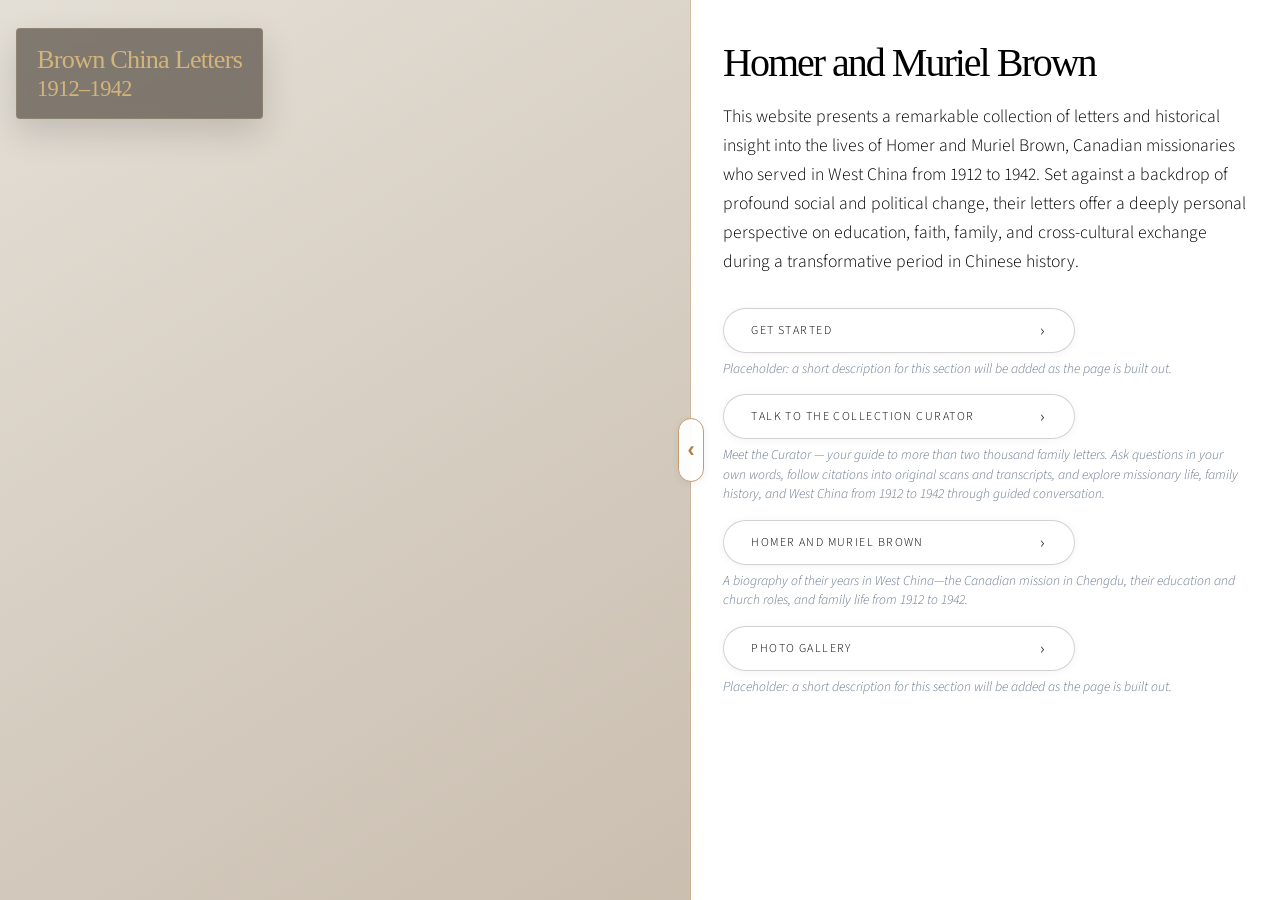
==== commit 97d6f4f1: "Add site favicon from images/icon.png. Generate multi-size favicon.ico, wire link tags on main pages" ====
--- a/index.html
+++ b/index.html
@@ -1,14 +1,12 @@
 <!DOCTYPE HTML>
-<!--
-	Story by HTML5 UP
-	html5up.net | @ajlkn
-	Free for personal and commercial use under the CCA 3.0 license (html5up.net/license)
--->
 <html>
 	<head>
-		<title>Story by HTML5 UP</title>
+		<title>Brown China Letters</title>
 		<meta charset="utf-8" />
 		<meta name="viewport" content="width=device-width, initial-scale=1, user-scalable=no" />
+		<link rel="icon" href="favicon.ico" sizes="any" />
+		<link rel="icon" type="image/png" href="images/favicon-32.png" sizes="32x32" />
+		<link rel="apple-touch-icon" href="images/icon.png" />
 		<link rel="stylesheet" href="assets/css/main.css" />
 		<noscript><link rel="stylesheet" href="assets/css/noscript.css" /></noscript>
 	</head>
--- a/assets/css/main.css
+++ b/assets/css/main.css
@@ -8988,18 +8988,18 @@
 		padding-right: 2.35em;
 	}
 
-	/* button.shell-video-*: beat global button:hover/active #47D3E5 !important */
+	/* button.shell-video-*: vertical "folder tab" attached to the panel edge */
 	button.shell-video-toggle {
 		position: fixed;
 		top: 1rem;
 		left: 1rem;
 		right: auto;
 		z-index: 10002;
-		width: 44px;
-		height: 44px;
-		border-radius: 50%;
+		width: 26px;
+		height: 64px;
+		border-radius: 13px;
 		border: 1px solid #c69c6d;
-		background: rgba(255, 255, 255, 0.9);
+		background: rgba(255, 255, 255, 0.95);
 		box-shadow: 0 2px 10px rgba(0, 0, 0, 0.06) !important;
 		cursor: pointer;
 		display: none;
@@ -9018,6 +9018,7 @@
 			color 0.2s ease,
 			box-shadow 0.2s ease,
 			transform 0.2s ease,
+			top 0.4s ease,
 			left 0.4s ease,
 			right 0.4s ease;
 	}
@@ -9057,18 +9058,112 @@
 		content: '\203A';
 	}
 
+	/* Show chevron at all screen sizes (tablet + mobile included) */
+	body.shell-layout button.shell-video-toggle {
+		display: flex;
+	}
+
+	/* Stacked layout (tablet/mobile portrait): horizontal tab placed at the
+	   boundary between the video (top) and the content section (below).
+	   Clicking it collapses the video panel so content rises to full height. */
+	@media screen and (max-width: 980px) {
+
+		body.shell-layout button.shell-video-toggle {
+			top: 50vh; /* video height in portrait + fullscreen */
+			left: 50%;
+			right: auto;
+			width: 64px;
+			height: 26px;
+			border-radius: 13px;
+			-moz-transform: translate(-50%, -50%);
+			-webkit-transform: translate(-50%, -50%);
+			-ms-transform: translate(-50%, -50%);
+			transform: translate(-50%, -50%);
+		}
+
+		/* Tablet/mobile: rotate chevron so it points UP (and DOWN when collapsed) */
+		body.shell-layout .shell-video-toggle .chevron {
+			-moz-transform: rotate(90deg);
+			-webkit-transform: rotate(90deg);
+			-ms-transform: rotate(90deg);
+			transform: rotate(90deg);
+		}
+
+		/* Collapsed: video gone, pin the tab flush to the top of the viewport,
+		   flat on the top (attached) and rounded on the bottom (hanging into content). */
+		body.shell-layout.shell-video-collapsed button.shell-video-toggle {
+			top: 0 !important;
+			left: 50% !important;
+			right: auto !important;
+			-moz-transform: translate(-50%, 0) !important;
+			-webkit-transform: translate(-50%, 0) !important;
+			-ms-transform: translate(-50%, 0) !important;
+			transform: translate(-50%, 0) !important;
+			border-top-left-radius: 0 !important;
+			border-top-right-radius: 0 !important;
+			border-top: none !important;
+		}
+
+		body.shell-layout .banner.style1 .image {
+			-moz-transition:
+				height var(--shell-panel-duration) var(--shell-panel-ease),
+				opacity var(--shell-opacity-duration) var(--shell-panel-ease),
+				visibility 0s;
+			-webkit-transition:
+				height var(--shell-panel-duration) var(--shell-panel-ease),
+				opacity var(--shell-opacity-duration) var(--shell-panel-ease),
+				visibility 0s;
+			transition:
+				height var(--shell-panel-duration) var(--shell-panel-ease),
+				opacity var(--shell-opacity-duration) var(--shell-panel-ease),
+				visibility 0s;
+		}
+
+		body.shell-layout.shell-video-collapsed .banner.style1 .image,
+		body.shell-layout.shell-video-collapsed .banner.style1.fullscreen .image {
+			height: 0 !important;
+			min-height: 0 !important;
+			opacity: 0;
+			overflow: hidden;
+			pointer-events: none;
+			visibility: hidden;
+		}
+
+		body.shell-layout.shell-video-collapsed .banner.style1 .content,
+		body.shell-layout.shell-video-collapsed .banner.style1 .content.content-with-frame {
+			min-height: 100vh;
+		}
+
+	}
+
 	@media screen and (min-width: 981px) {
 
 		body.shell-layout button.shell-video-toggle {
 			display: flex;
 		}
 
-		/* Video on left ~50%: park toggle on inner-right of video (near divider) */
+		/* Desktop landscape: anchor the vertical tab on the right edge of the
+		   left media panel, vertically centered like a folder tab — half
+		   overlapping the right (white) panel. Right panel does not shift
+		   because the button is fixed-positioned. */
 		@media screen and (orientation: landscape) {
 
 			body.shell-layout:not(.shell-video-collapsed) button.shell-video-toggle {
-				left: calc(50vw - 44px - 1rem);
+				top: 50%;
+				left: 50vw;
 				right: auto;
+				z-index: 10003;
+				-moz-transform: translate(-50%, -50%);
+				-webkit-transform: translate(-50%, -50%);
+				-ms-transform: translate(-50%, -50%);
+				transform: translate(-50%, -50%);
+			}
+
+			/* On smaller landscape the left panel widens to 54%; track that edge. */
+			@media screen and (max-width: 1280px) {
+				body.shell-layout:not(.shell-video-collapsed) button.shell-video-toggle {
+					left: 54vw;
+				}
 			}
 
 		}
@@ -9087,6 +9182,22 @@
 		body.shell-layout.shell-video-collapsed button.shell-video-toggle {
 			left: 1rem !important;
 			right: auto !important;
+		}
+
+		/* Collapsed: tab pinned flush to the left edge of the viewport, vertically
+		   centered. Flat on the left (the attached side), rounded on the right
+		   (the side that hangs into the content). */
+		body.shell-layout.shell-video-collapsed button.shell-video-toggle {
+			top: 50% !important;
+			left: 0 !important;
+			right: auto !important;
+			-moz-transform: translateY(-50%) !important;
+			-webkit-transform: translateY(-50%) !important;
+			-ms-transform: translateY(-50%) !important;
+			transform: translateY(-50%) !important;
+			border-top-left-radius: 0 !important;
+			border-bottom-left-radius: 0 !important;
+			border-left: none !important;
 		}
 
 		body.shell-layout .banner.style1 .image {
@@ -9169,7 +9280,7 @@
 			min-width: 0;
 			margin-left: 0;
 			margin-right: 0;
-			padding-top: 1.25rem; /* nudge content down for editorial rhythm */
+			padding-top: 0; /* iframe column: keep flush; inner pages control their own header spacing */
 			transition:
 				flex-basis var(--shell-panel-duration) var(--shell-panel-ease),
 				max-width var(--shell-panel-duration) var(--shell-panel-ease);
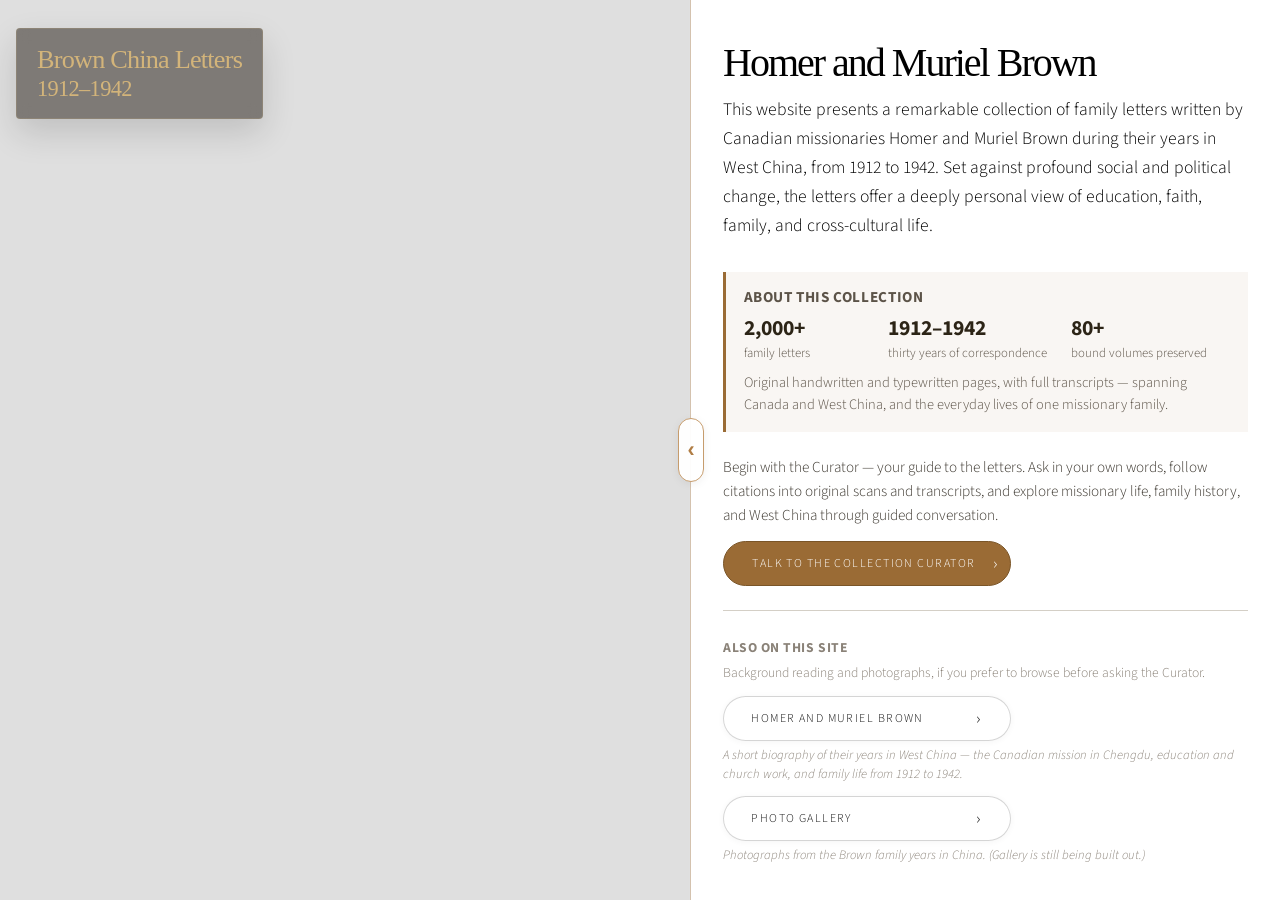
==== commit d165a384: "Ship Curator polish, CDN site assets, and SEO for Pages review. Upload live chrome media under R2 br" ====
--- a/index.html
+++ b/index.html
@@ -1,14 +1,27 @@
 <!DOCTYPE HTML>
-<html>
+<html lang="en">
 	<head>
-		<title>Brown China Letters</title>
 		<meta charset="utf-8" />
 		<meta name="viewport" content="width=device-width, initial-scale=1, user-scalable=no" />
+		<title>Brown China Letters — Homer &amp; Muriel Brown, 1912–1942</title>
+		<meta name="description" content="Explore more than two thousand family letters from Canadian missionaries Homer and Muriel Brown in West China, 1912–1942. Ask the Curator, read transcripts, and view original scans." />
+		<link rel="canonical" href="https://collingwood-web-design.github.io/brown-china-letters/" />
+		<meta property="og:type" content="website" />
+		<meta property="og:site_name" content="Brown China Letters" />
+		<meta property="og:title" content="Brown China Letters — Homer &amp; Muriel Brown, 1912–1942" />
+		<meta property="og:description" content="A remarkable collection of family letters from Canadian missionaries in West China, 1912–1942 — guided by the Collection Curator." />
+		<meta property="og:url" content="https://collingwood-web-design.github.io/brown-china-letters/" />
+		<meta property="og:image" content="https://cwd-cdn.com/brownchina/brown-china.png" />
+		<meta name="twitter:card" content="summary_large_image" />
+		<meta name="twitter:title" content="Brown China Letters — Homer &amp; Muriel Brown, 1912–1942" />
+		<meta name="twitter:description" content="Explore more than two thousand family letters from West China, 1912–1942." />
+		<meta name="twitter:image" content="https://cwd-cdn.com/brownchina/brown-china.png" />
 		<link rel="icon" href="favicon.ico" sizes="any" />
 		<link rel="icon" type="image/png" href="images/favicon-32.png" sizes="32x32" />
 		<link rel="apple-touch-icon" href="images/icon.png" />
 		<link rel="stylesheet" href="assets/css/main.css" />
 		<noscript><link rel="stylesheet" href="assets/css/noscript.css" /></noscript>
+		<script src="site-config.js"></script>
 	</head>
 	<body class="is-preload shell-layout">
 
@@ -36,11 +49,11 @@
 								<div class="hero-title-line hero-title-line-2">1912–1942</div>
 							</div>
 							<!-- Seamless loop: crossfade between two synced videos -->
-							<video id="hero-banner-video-a" class="hero-banner-video is-active" preload="auto" autoplay muted playsinline webkit-playsinline poster="images/placeholder.svg" aria-label="Family photo animation">
-								<source src="Smooth_Loop_Video_Generated.mp4" type="video/mp4" />
+							<video id="hero-banner-video-a" class="hero-banner-video is-active" preload="auto" autoplay muted playsinline webkit-playsinline poster="https://cwd-cdn.com/brownchina/placeholder.svg" aria-label="Family photo animation">
+								<source src="https://cwd-cdn.com/brownchina/Smooth_Loop_Video_Generated.mp4" type="video/mp4" />
 							</video>
-							<video id="hero-banner-video-b" class="hero-banner-video" preload="auto" autoplay muted playsinline webkit-playsinline poster="images/placeholder.svg" aria-hidden="true" tabindex="-1">
-								<source src="Smooth_Loop_Video_Generated.mp4" type="video/mp4" />
+							<video id="hero-banner-video-b" class="hero-banner-video" preload="auto" autoplay muted playsinline webkit-playsinline poster="https://cwd-cdn.com/brownchina/placeholder.svg" aria-hidden="true" tabindex="-1">
+								<source src="https://cwd-cdn.com/brownchina/Smooth_Loop_Video_Generated.mp4" type="video/mp4" />
 							</video>
 						</div>
 					</section>
